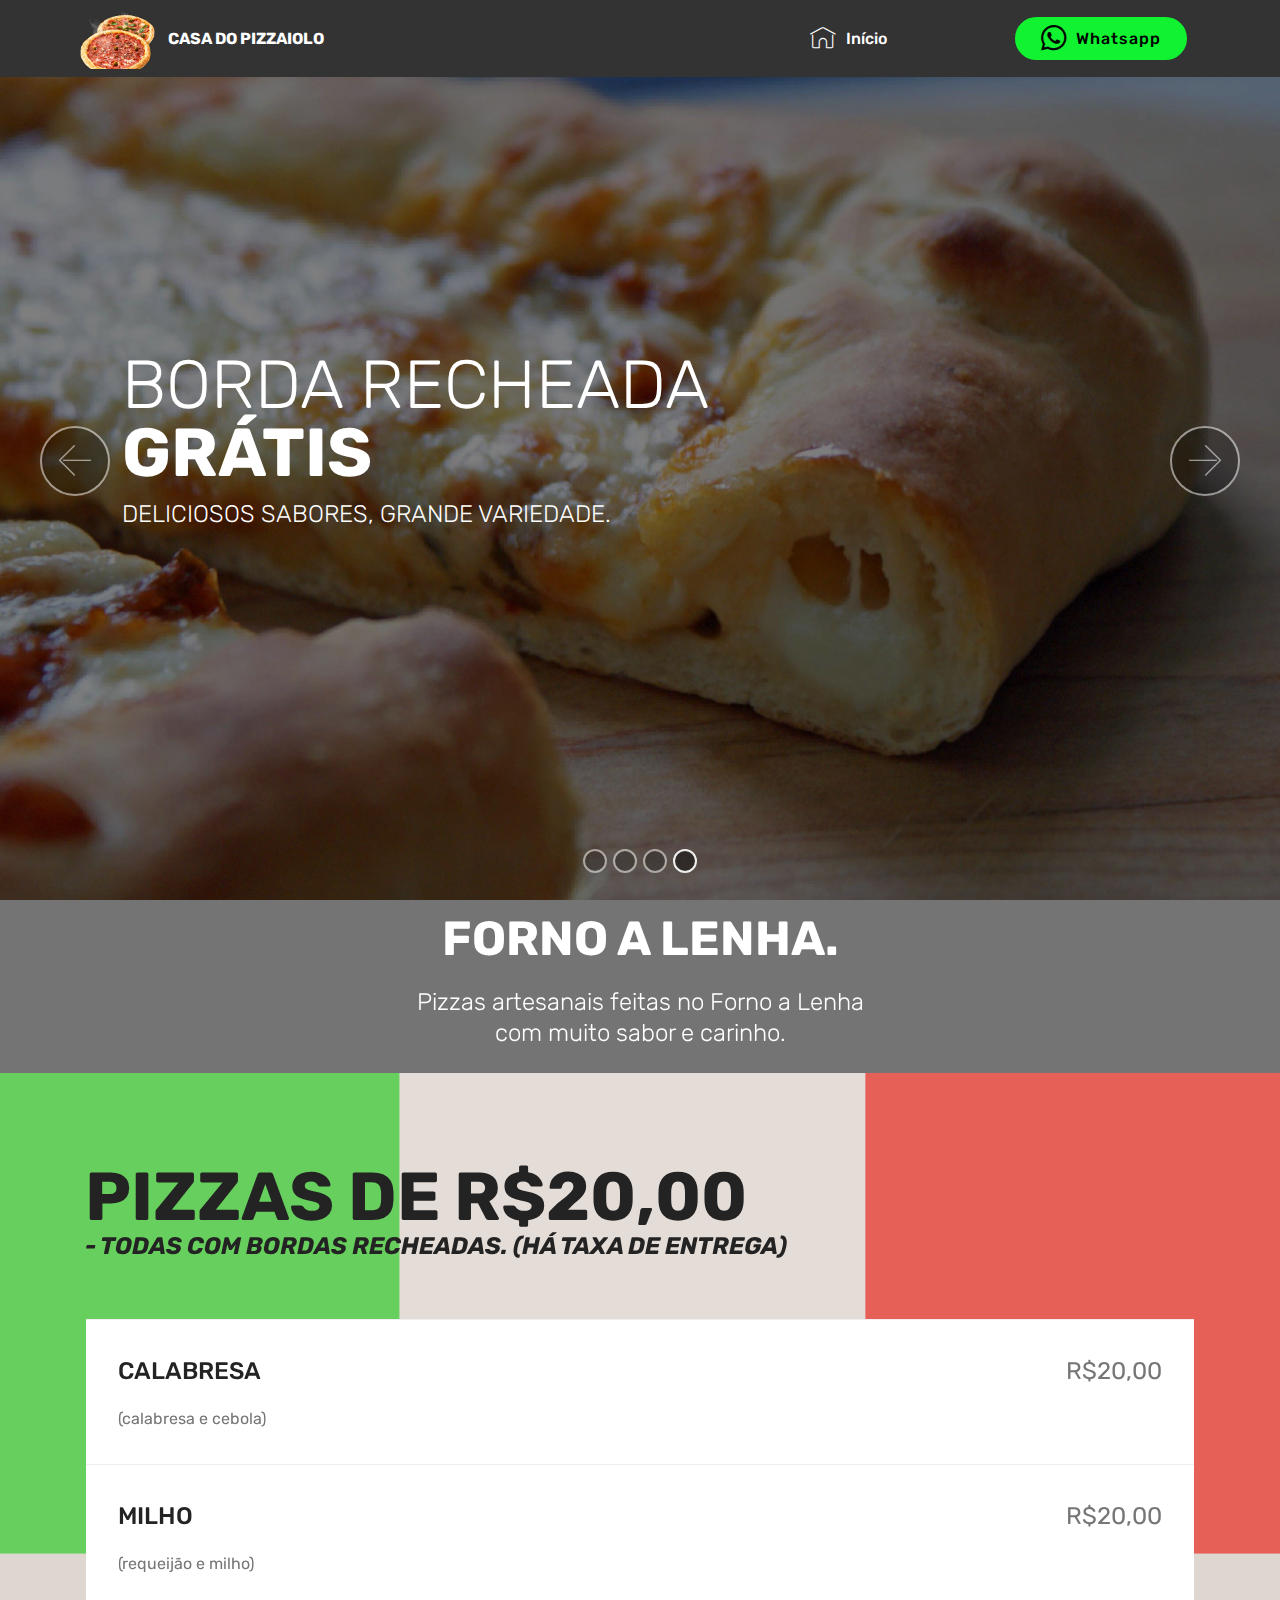
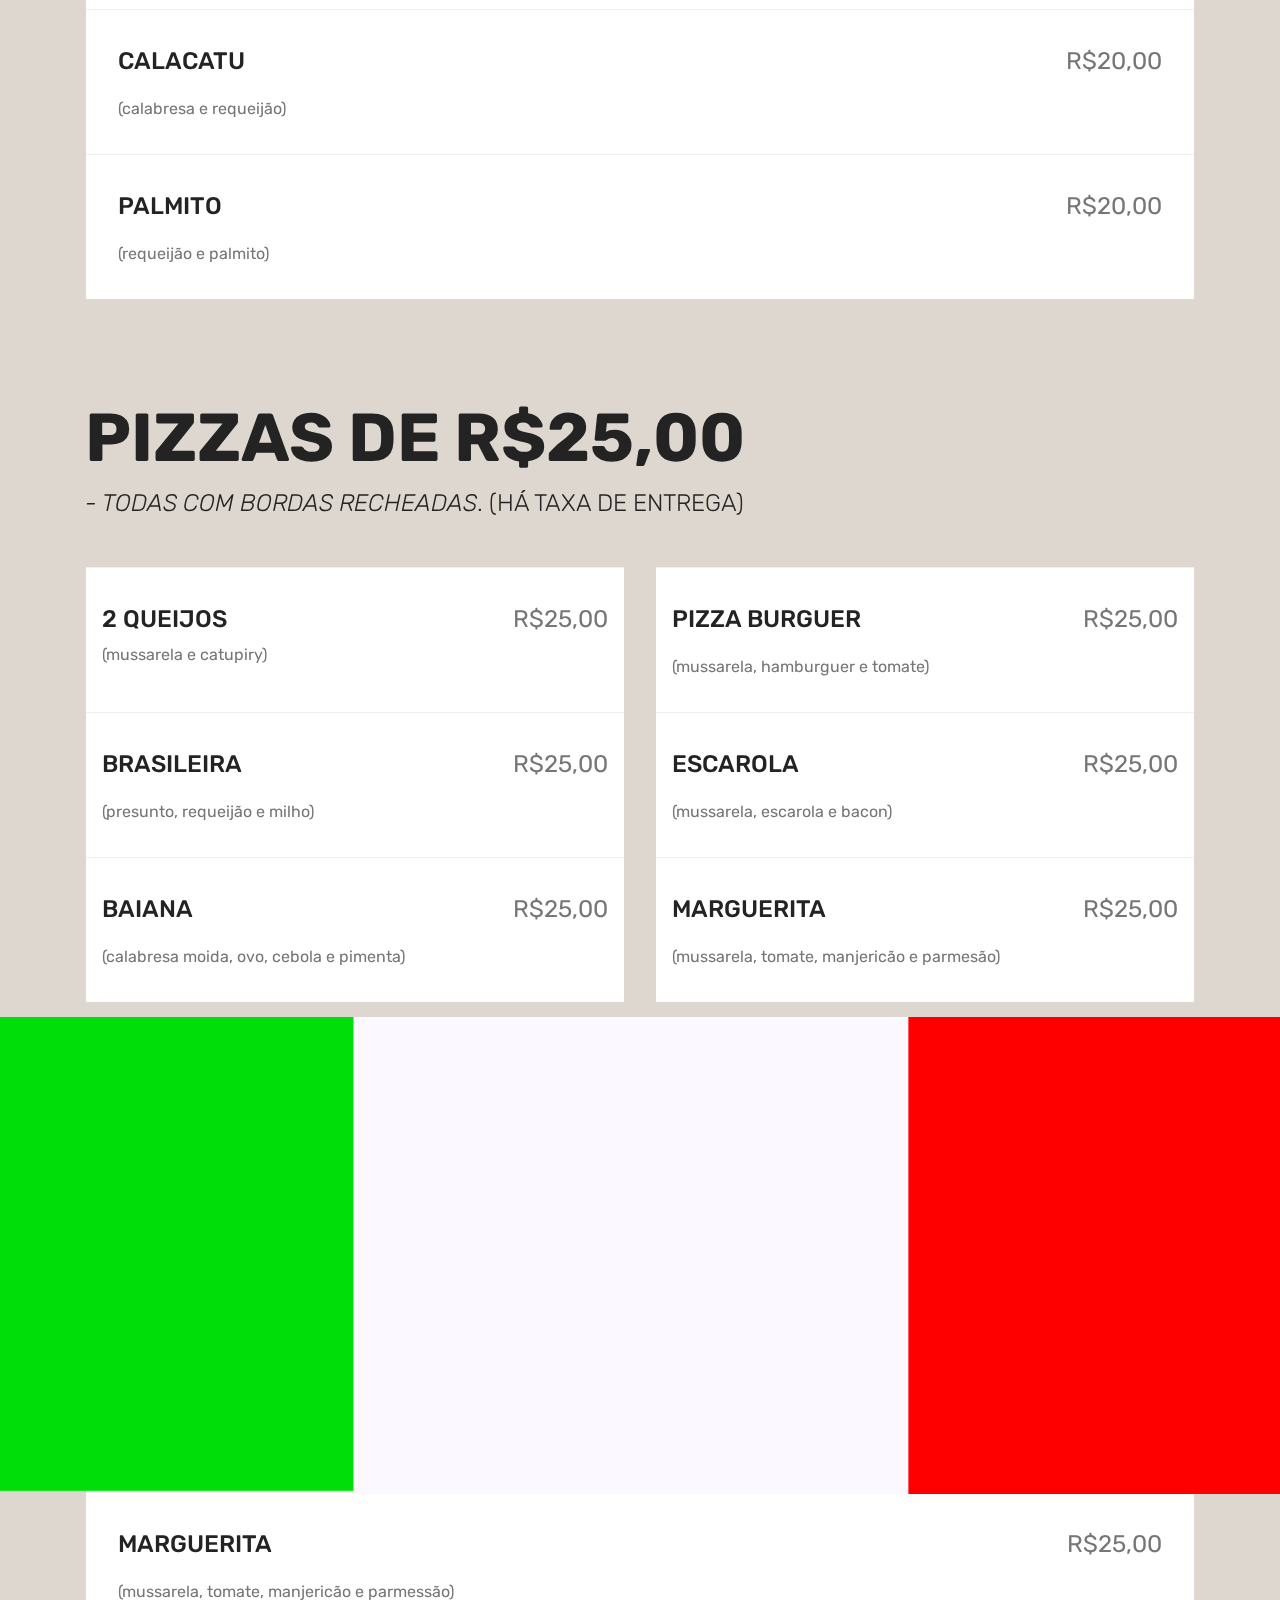
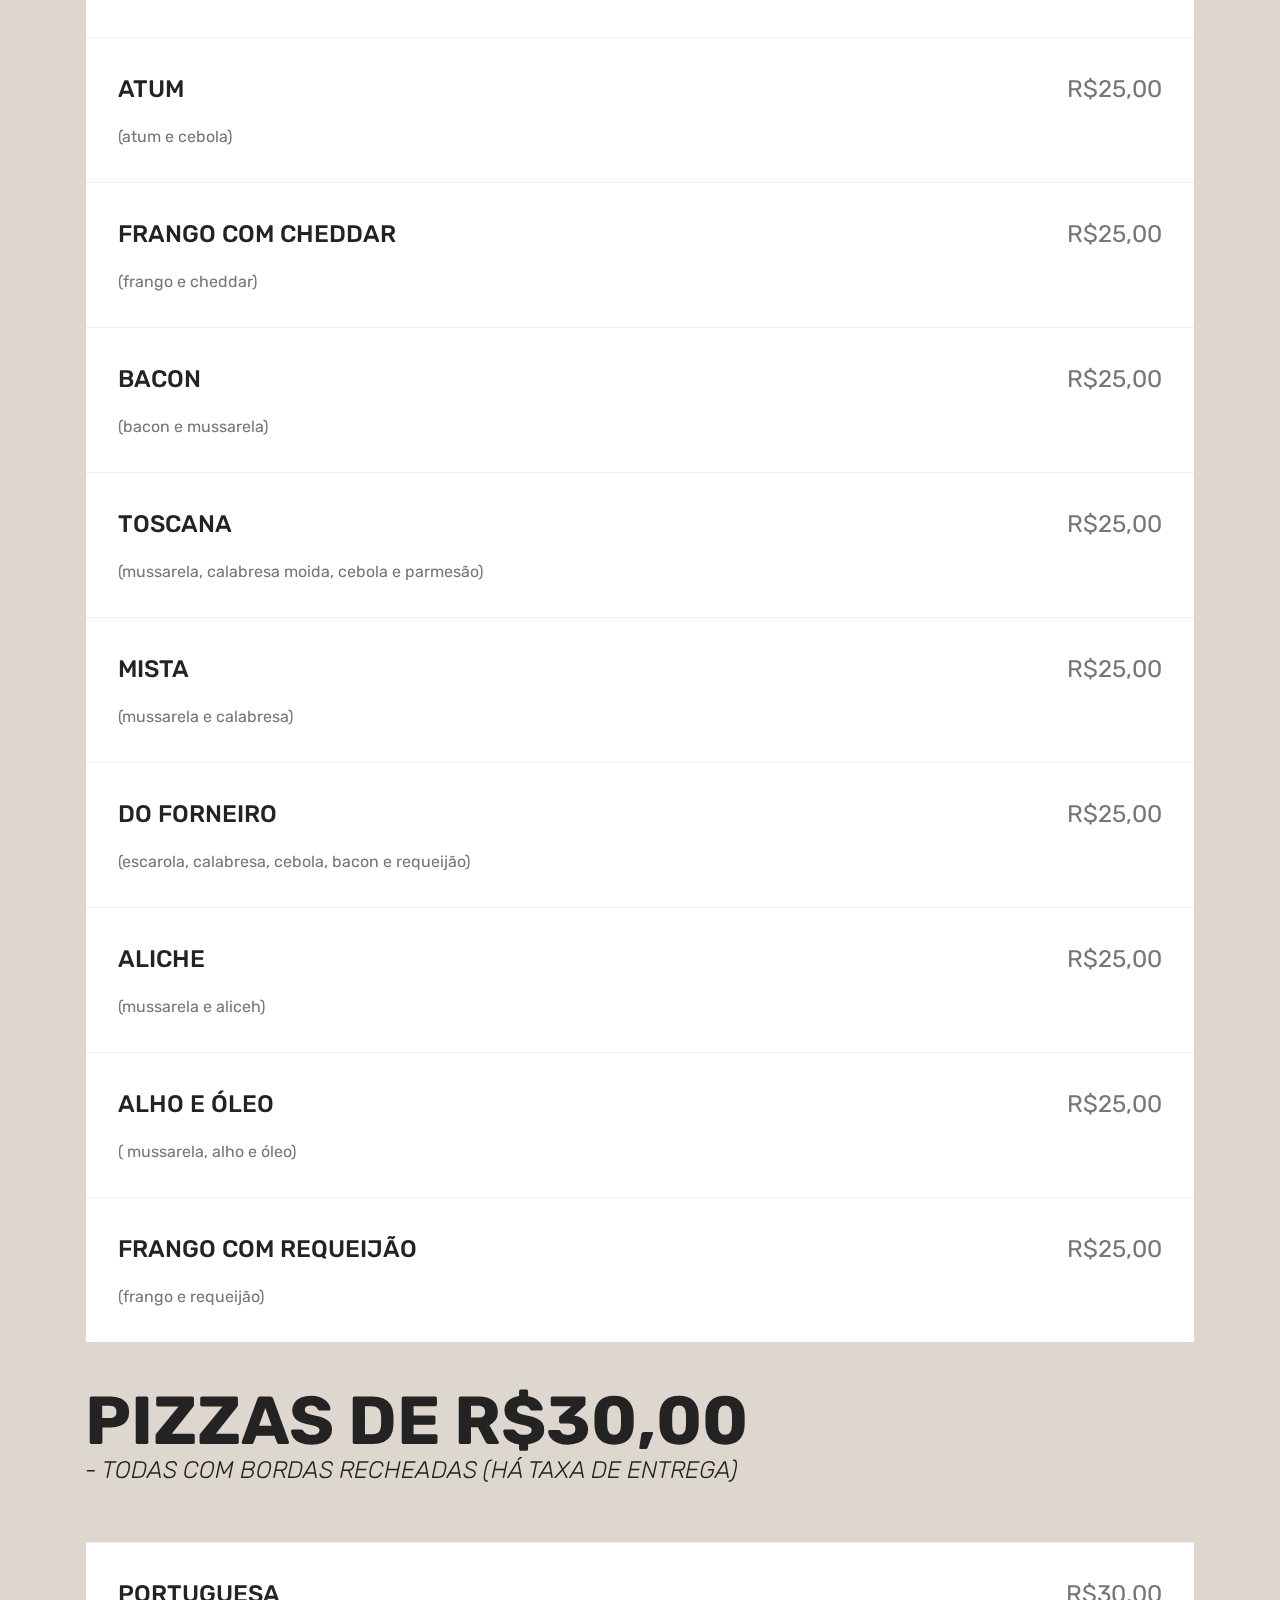
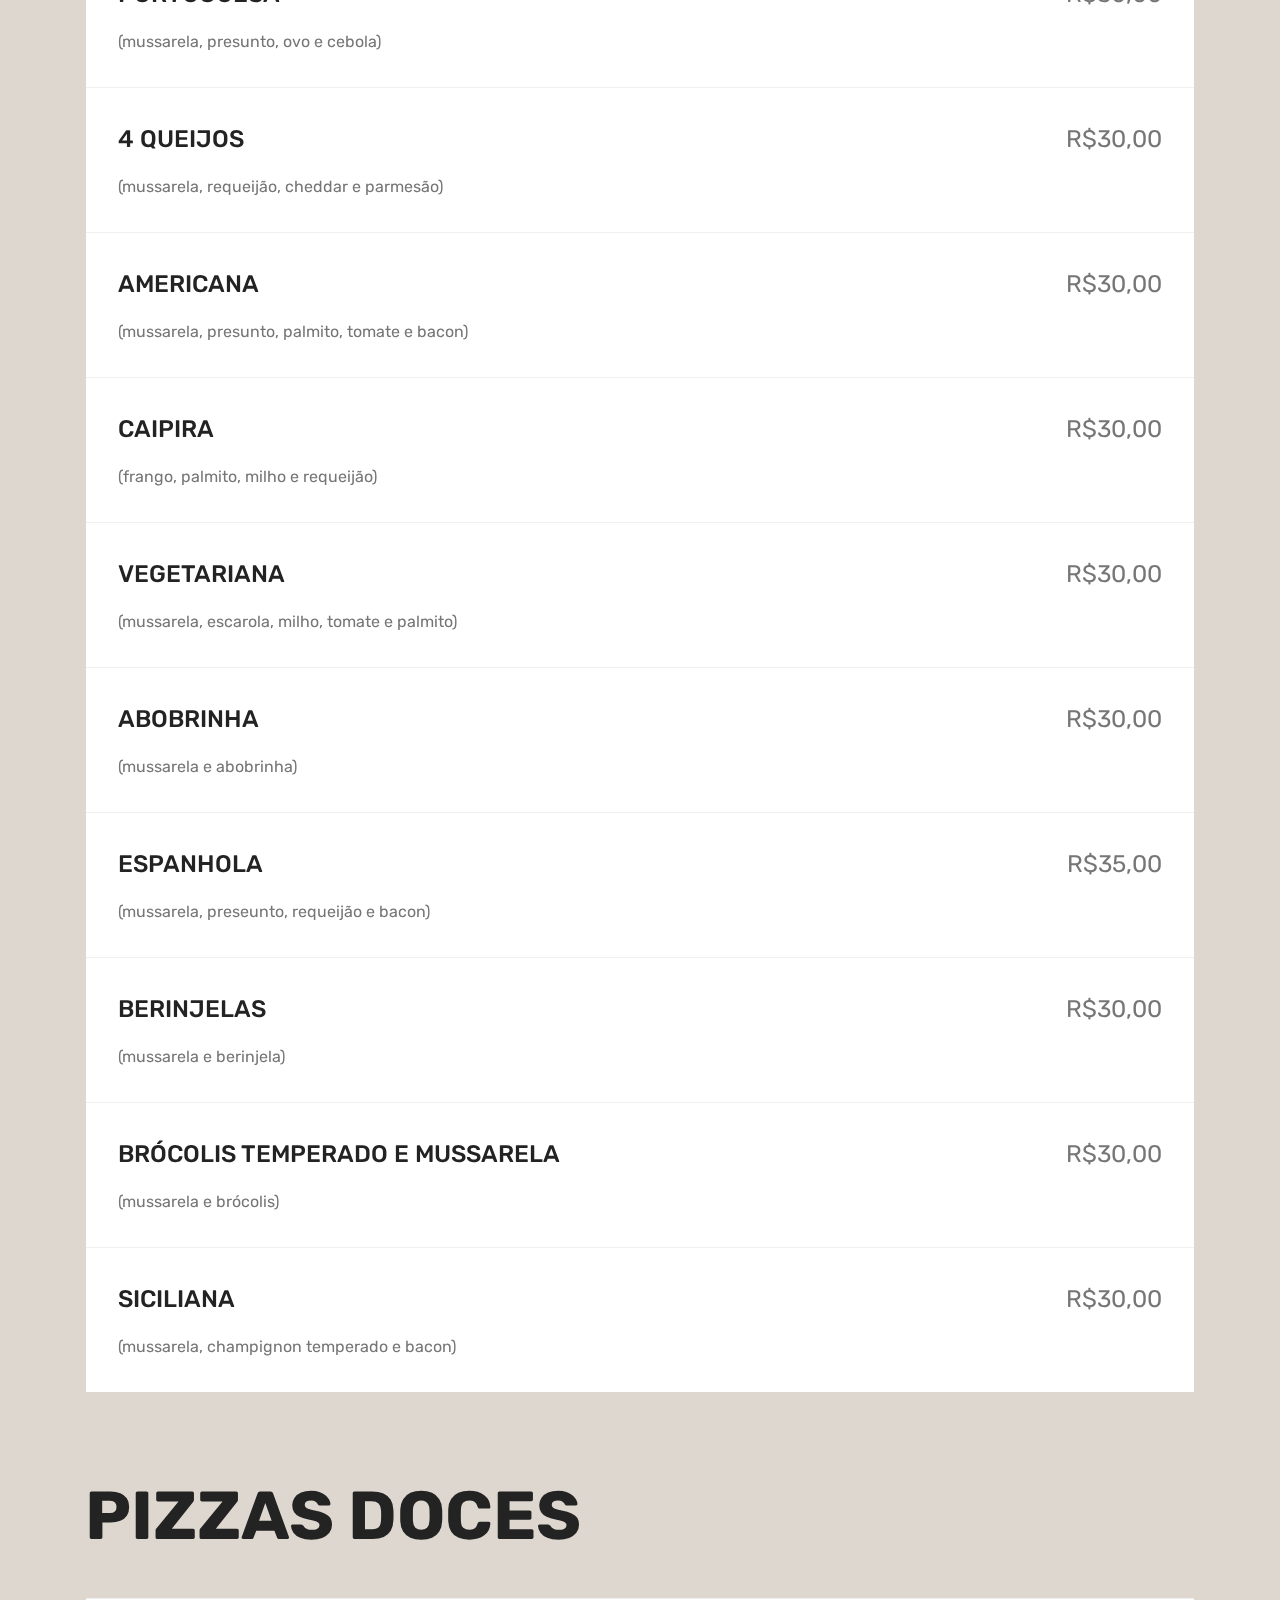
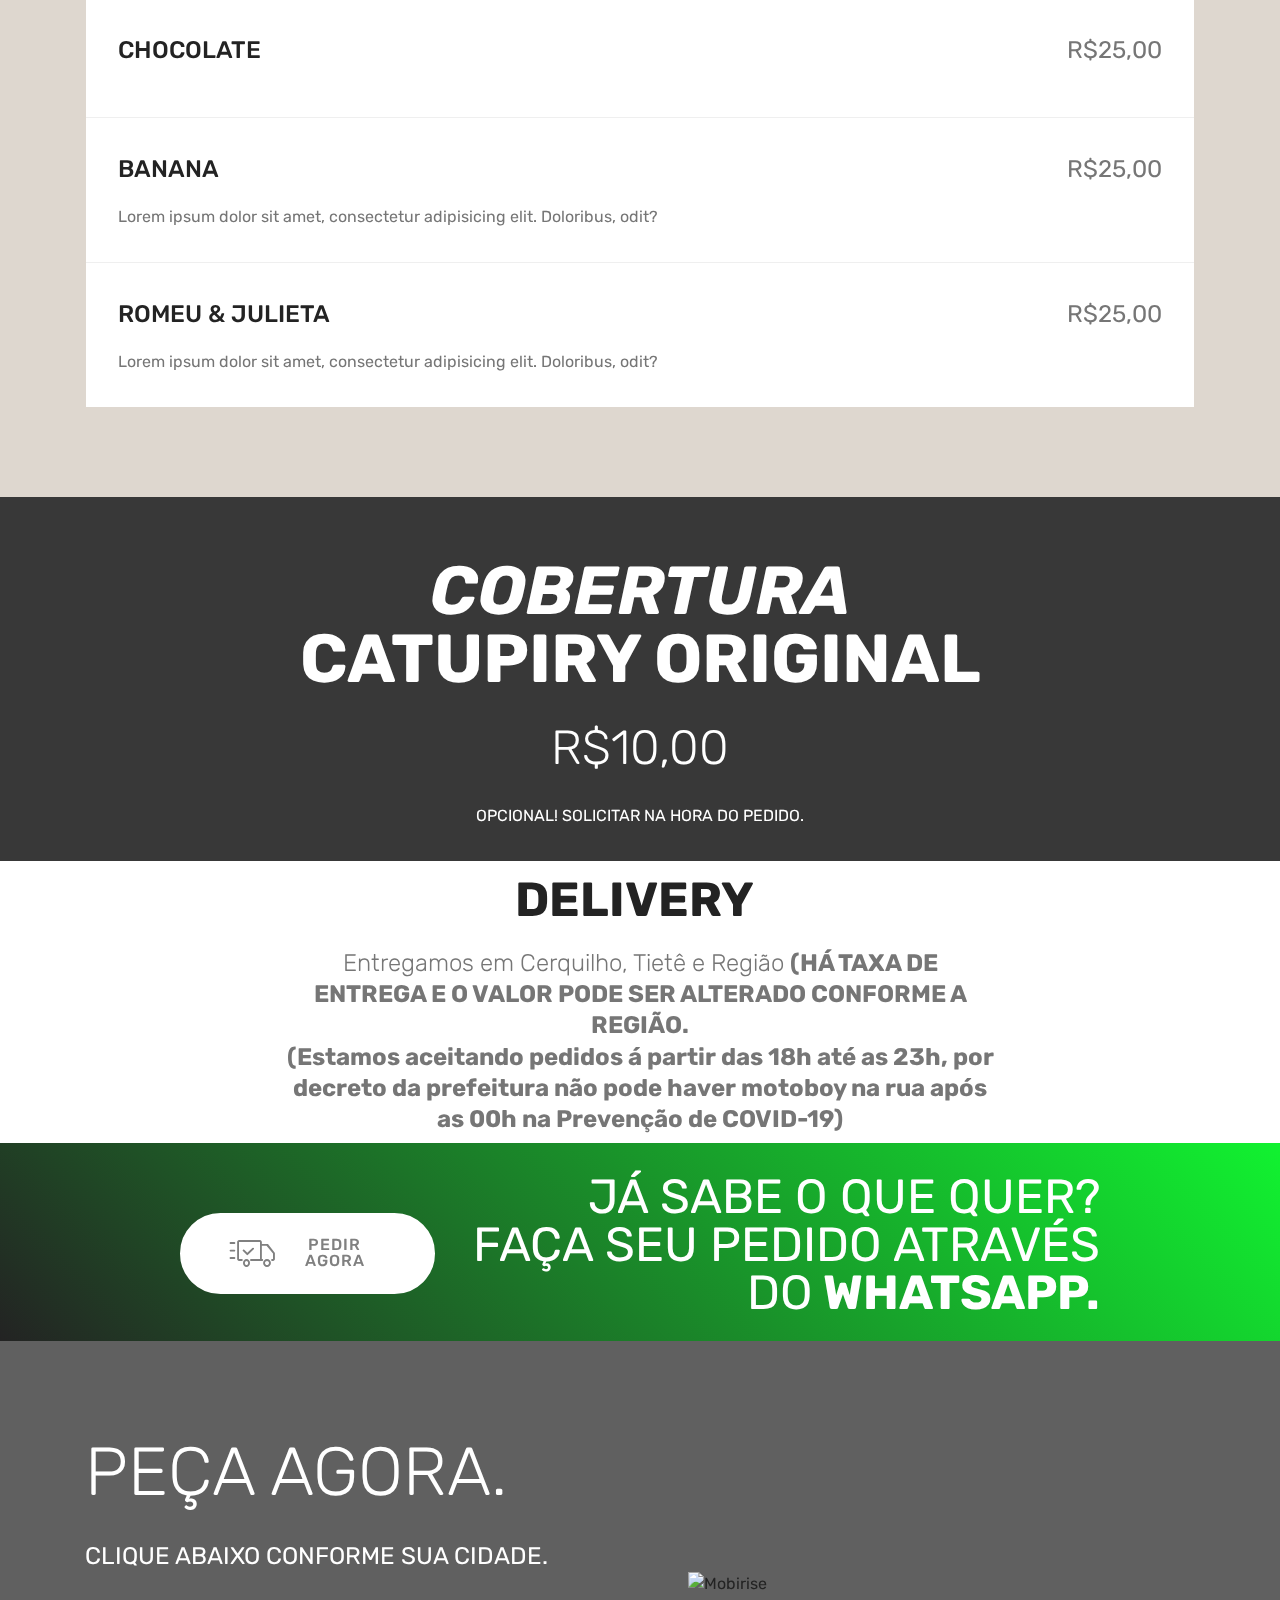
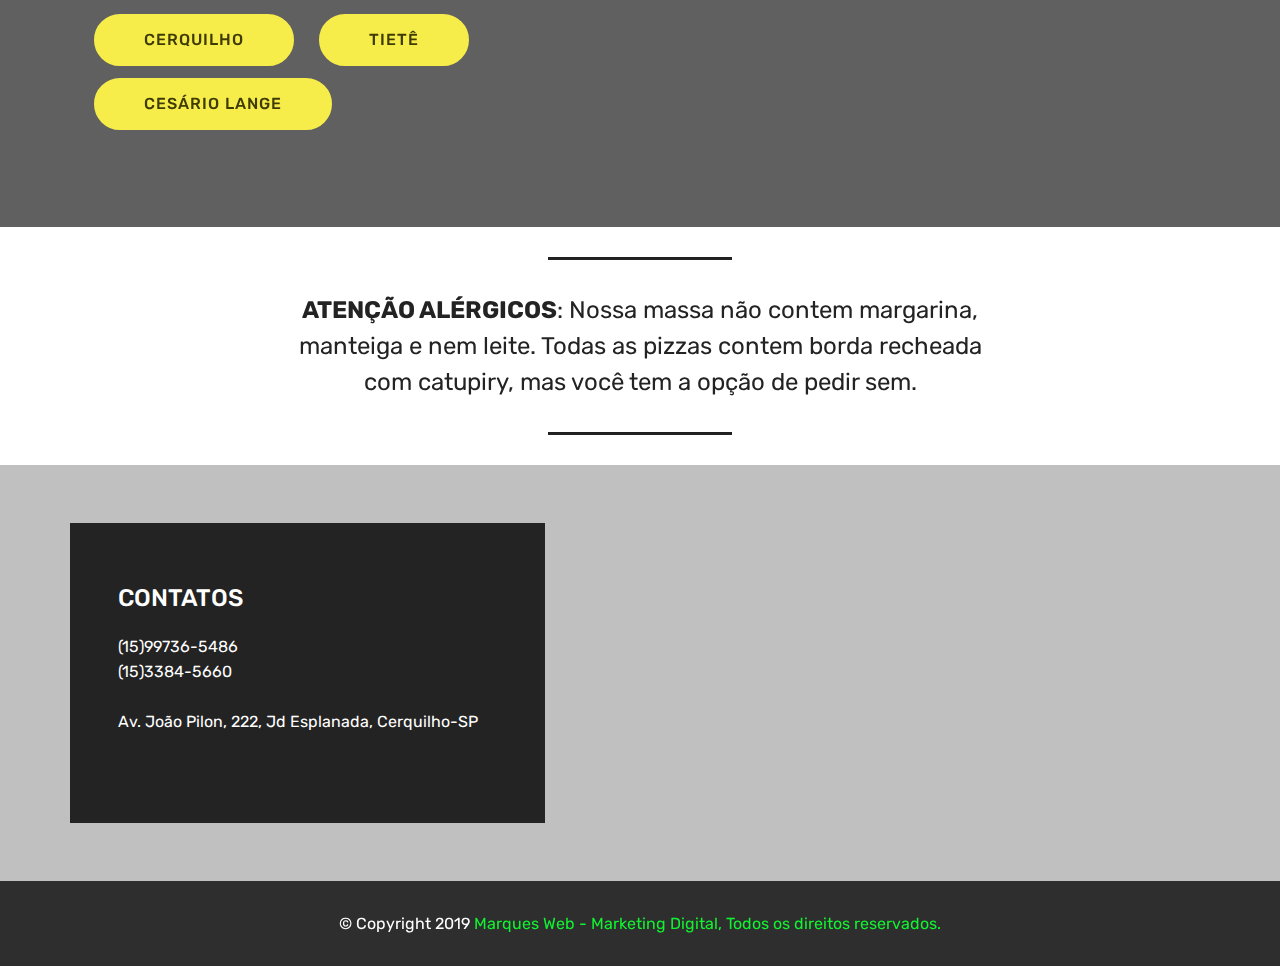
==== index.html @ b1512055 "create github pages" ====
<!DOCTYPE html>
<html  >
<head>
  <!-- Site made with Mobirise Website Builder v4.12.3, https://mobirise.com -->
  <meta charset="UTF-8">
  <meta http-equiv="X-UA-Compatible" content="IE=edge">
  <meta name="generator" content="Mobirise v4.12.3, mobirise.com">
  <meta name="twitter:card" content="summary_large_image"/>
  <meta name="twitter:image:src" content="assets/images/index-meta.png">
  <meta property="og:image" content="assets/images/index-meta.png">
  <meta name="twitter:title" content="Casa do Pizzaiolo Cerquilho">
  <meta name="viewport" content="width=device-width, initial-scale=1, minimum-scale=1">
  <link rel="shortcut icon" href="assets/images/pizzas-png-transparente-122x99.png" type="image/x-icon">
  <meta name="description" content="Pizzaria com valores acessiveis na cidade de Cerquilho">
  
  
  <title>Casa do Pizzaiolo Cerquilho</title>
  <link rel="stylesheet" href="assets/web/assets/mobirise-icons/mobirise-icons.css">
  <link rel="stylesheet" href="assets/facebook-plugin/style.css">
  <link rel="stylesheet" href="assets/bootstrap/css/bootstrap.min.css">
  <link rel="stylesheet" href="assets/bootstrap/css/bootstrap-grid.min.css">
  <link rel="stylesheet" href="assets/bootstrap/css/bootstrap-reboot.min.css">
  <link rel="stylesheet" href="assets/tether/tether.min.css">
  <link rel="stylesheet" href="assets/dropdown/css/style.css">
  <link rel="stylesheet" href="assets/socicon/css/styles.css">
  <link rel="stylesheet" href="assets/theme/css/style.css">
  <link rel="preload" as="style" href="assets/mobirise/css/mbr-additional.css"><link rel="stylesheet" href="assets/mobirise/css/mbr-additional.css" type="text/css">
  
  
  
</head>
<body>
  <section class="menu cid-rUfOGks4Cl" once="menu" id="menu1-7">

    

    <nav class="navbar navbar-expand beta-menu navbar-dropdown align-items-center navbar-fixed-top navbar-toggleable-sm">
        <button class="navbar-toggler navbar-toggler-right" type="button" data-toggle="collapse" data-target="#navbarSupportedContent" aria-controls="navbarSupportedContent" aria-expanded="false" aria-label="Toggle navigation">
            <div class="hamburger">
                <span></span>
                <span></span>
                <span></span>
                <span></span>
            </div>
        </button>
        <div class="menu-logo">
            <div class="navbar-brand">
                <span class="navbar-logo">
                    <a href="https://mobirise.co">
                         <img src="assets/images/pizzas-png-transparente-122x99.png" alt="Mobirise" title="" style="height: 3.8rem;">
                    </a>
                </span>
                <span class="navbar-caption-wrap"><a class="navbar-caption text-white display-4" href="https://mobirise.co">
                        CASA DO PIZZAIOLO</a></span>
            </div>
        </div>
        <div class="collapse navbar-collapse" id="navbarSupportedContent">
            <ul class="navbar-nav nav-dropdown" data-app-modern-menu="true"><li class="nav-item">
                    <a class="nav-link link text-white display-4" href="#top">
                        <span class="mbri-home mbr-iconfont mbr-iconfont-btn"></span>Início</a>
                </li>
                <li class="nav-item">
                    <a class="nav-link link text-white display-4" href="https://mobirise.co">
                        &nbsp; &nbsp; &nbsp; &nbsp; &nbsp; &nbsp; &nbsp; &nbsp; &nbsp; &nbsp; &nbsp;</a>
                </li></ul>
            <div class="navbar-buttons mbr-section-btn"><a class="btn btn-sm btn-primary display-4" href="http://www.bitly.com/Quer0Pizza" target="_blank"><span class="socicon socicon-whatsapp mbr-iconfont mbr-iconfont-btn"></span>
                    
                    Whatsapp</a></div>
        </div>
    </nav>
</section>

<section class="engine"><a href="https://mobirise.info">Mobirise</a></section><section class="carousel slide cid-rUcZiA3sAM" data-interval="false" id="slider1-5">

    

    <div class="full-screen"><div class="mbr-slider slide carousel" data-keyboard="false" data-ride="carousel" data-interval="4000" data-pause="hover"><ol class="carousel-indicators"><li data-app-prevent-settings="" data-target="#slider1-5" data-slide-to="0"></li><li data-app-prevent-settings="" data-target="#slider1-5" data-slide-to="1"></li><li data-app-prevent-settings="" data-target="#slider1-5" data-slide-to="2"></li><li data-app-prevent-settings="" data-target="#slider1-5" class=" active" data-slide-to="3"></li></ol><div class="carousel-inner" role="listbox"><div class="carousel-item slider-fullscreen-image" data-bg-video-slide="false" style="background-image: url(assets/images/csm-shutterstock-1060535249-90d28bb12d.jpg);"><div class="container container-slide"><div class="image_wrapper"><div class="mbr-overlay"></div><img src="assets/images/csm-shutterstock-1060535249-90d28bb12d.jpg" alt="" title=""><div class="carousel-caption justify-content-center"><div class="col-10 align-left"><h2 class="mbr-fonts-style display-1"><strong>PIZZA COM MUITO</strong><br><strong>RECHEIO </strong>E O VALOR<br>QUE CABE NO SEU&nbsp;<br>BOLSO.</h2><p class="lead mbr-text mbr-fonts-style display-5">TODAS &nbsp;8 PEDAÇOS.<br></p><div class="mbr-section-btn" buttons="0"><a class="btn display-4 btn-white" href="https://www.bitly.com/Quer0Pizza" target="_blank">FAZER PEDIDO</a> <a class="btn  btn-white-outline display-4" href="index.html#services5-c">VER SABORES</a></div></div></div></div></div></div><div class="carousel-item slider-fullscreen-image" data-bg-video-slide="false" style="background-image: url(assets/images/3277899-2000x1125.jpg);"><div class="container container-slide"><div class="image_wrapper"><div class="mbr-overlay"></div><img src="assets/images/3277899-2000x1125.jpg" alt="" title=""><div class="carousel-caption justify-content-center"><div class="col-10 align-left"><h2 class="mbr-fonts-style display-1">PIZZAS Á PARTIR <br>DE <strong>R$20,00</strong></h2><p class="lead mbr-text mbr-fonts-style display-5">DELICIOSOS SABORES, GRANDE VARIEDADE.</p></div></div></div></div></div><div class="carousel-item slider-fullscreen-image" data-bg-video-slide="false" style="background-image: url(assets/images/17795-2000x1333.jpg);"><div class="container container-slide"><div class="image_wrapper"><div class="mbr-overlay" style="opacity: 0.6;"></div><img src="assets/images/17795-2000x1333.jpg" alt="" title=""><div class="carousel-caption justify-content-center"><div class="col-10 align-right"><h2 class="mbr-fonts-style display-1">DELIVERY EM<br><strong> CERQUILHO, TIETÊ E CESÁRIO LANGE.</strong><br></h2><p class="lead mbr-text mbr-fonts-style display-5">DISPONIVEL DAS 18H ÁS 23H30.</p><div class="mbr-section-btn" buttons="0"><a class="btn display-4 btn-white" href="https://www.bitly.com/Quer0Pizza" target="_blank">CERQUILHO, TIETÊ</a> <a class="btn display-4 btn-white" href="https://bit.ly/Quer0Pizzacesario" target="_blank">CESÁRIO LANGE</a> </div></div></div></div></div></div><div class="carousel-item slider-fullscreen-image active" data-bg-video-slide="false" style="background-image: url(assets/images/img-pizza-com-borda-recheada-4241-orig-2000x1357.jpg);"><div class="container container-slide"><div class="image_wrapper"><div class="mbr-overlay"></div><img src="assets/images/img-pizza-com-borda-recheada-4241-orig-2000x1357.jpg" alt="" title=""><div class="carousel-caption justify-content-center"><div class="col-10 align-left"><h2 class="mbr-fonts-style display-1">BORDA RECHEADA&nbsp;<br><strong>GRÁTIS</strong></h2><p class="lead mbr-text mbr-fonts-style display-5">DELICIOSOS SABORES, GRANDE VARIEDADE.</p></div></div></div></div></div></div><a data-app-prevent-settings="" class="carousel-control carousel-control-prev" role="button" data-slide="prev" href="#slider1-5"><span aria-hidden="true" class="mbri-left mbr-iconfont"></span><span class="sr-only">Previous</span></a><a data-app-prevent-settings="" class="carousel-control carousel-control-next" role="button" data-slide="next" href="#slider1-5"><span aria-hidden="true" class="mbri-right mbr-iconfont"></span><span class="sr-only">Next</span></a></div></div>

</section>

<section class="mbr-section info3 cid-rUg8nnMfqS mbr-parallax-background" id="info3-j">

    

    <div class="mbr-overlay" style="opacity: 0.6; background-color: rgb(35, 35, 35);">
    </div>

    <div class="container">
        <div class="row justify-content-center">
            <div class="media-container-column title col-12 col-md-10">
                <h2 class="align-left mbr-bold mbr-white pb-3 mbr-fonts-style display-2">FORNO A LENHA.</h2>
                <h3 class="mbr-section-subtitle align-left mbr-light mbr-white pb-3 mbr-fonts-style display-5">Pizzas artesanais feitas no Forno a Lenha<br> com muito sabor e carinho.</h3>
                
                
            </div>
        </div>
    </div>
</section>

<section class="services5 cid-rUfT8cRtk5 mbr-parallax-background" id="services5-c">
    <!---->
    
    <!---->
    <!--Overlay-->
    <div class="mbr-overlay" style="opacity: 0.5; background-color: rgb(206, 191, 175);">
    </div>
    <!--Container-->
    <div class="container">
        <div class="row">
            <!--Titles-->
            <div class="title pb-5 col-12">
                <h2 class="align-left mbr-fonts-style m-0 display-1"><strong>
                    PIZZAS DE R$20,00</strong></h2>
                <h3 class="mbr-section-subtitle mbr-light mbr-fonts-style display-5"><em><strong>- TODAS COM BORDAS RECHEADAS. (HÁ TAXA DE ENTREGA)</strong></em></h3>
            </div>
            <!--Card-1-->
            <div class="card px-3 col-12">
                <div class="card-wrapper media-container-row media-container-row">
                    <div class="card-box">
                        <div class="top-line pb-3">
                            <h4 class="card-title mbr-fonts-style display-5">
                                CALABRESA&nbsp;</h4>
                            <p class="mbr-text cost mbr-fonts-style m-0 display-5">R$20,00</p>
                        </div>
                        <div class="bottom-line">
                            <p class="mbr-text mbr-fonts-style m-0 b-descr display-7">(calabresa e cebola)</p>
                        </div>
                    </div>
                </div>
            </div>
            <!--Card-2-->
            <div class="card px-3 col-12">
                <div class="card-wrapper media-container-row media-container-row">
                    <div class="card-box">
                        <div class="top-line pb-3">
                            <h4 class="card-title mbr-fonts-style display-5">
                                MILHO</h4>
                            <p class="mbr-text cost mbr-fonts-style m-0 display-5">
                                R$20,00
                            </p>
                        </div>
                        <div class="bottom-line">
                            <p class="mbr-text mbr-fonts-style m-0 b-descr display-7">(requeijão e milho)</p>
                        </div>
                    </div>
                </div>
            </div>
            <!--Card-3-->
            <div class="card px-3 col-12">
                <div class="card-wrapper media-container-row media-container-row">
                    <div class="card-box">
                        <div class="top-line pb-3">
                            <h4 class="card-title mbr-fonts-style display-5">CALACATU</h4>
                            <p class="mbr-text cost mbr-fonts-style m-0 display-5">
                                R$20,00
                            </p>
                        </div>
                        <div class="bottom-line">
                            <p class="mbr-text mbr-fonts-style m-0 b-descr display-7">(calabresa e requeijão)</p>
                        </div>
                    </div>
                </div>
            </div>
            <!--Card-4-->
            <div class="card px-3 col-12">
                <div class="card-wrapper media-container-row media-container-row">
                    <div class="card-box">
                        <div class="top-line pb-3">
                            <h4 class="card-title mbr-fonts-style display-5">
                                PALMITO</h4>
                            <p class="mbr-text cost mbr-fonts-style m-0 display-5">
                                R$20,00
                            </p>
                        </div>
                        <div class="bottom-line">
                            <p class="mbr-text mbr-fonts-style m-0 b-descr display-7">(requeijão e palmito)</p>
                        </div>
                    </div>
                </div>
            </div>
            <!--Card-5-->
            
            <!--Card-6-->
            
            <!--Card-7-->
            
            <!--Card-8-->
            
            <!--Card-9-->
            
            <!--Card-10-->
            
            <!--Card-11-->
            
            <!--Card-12-->
            
        </div>
    </div>
</section>

<section class="services3 cid-rUfVYzcpiJ mbr-parallax-background" id="services3-e">
    <!---->
    
    <!---->
    <!--Overlay-->
    <div class="mbr-overlay" style="opacity: 0.5; background-color: rgb(206, 191, 175);">
    </div>
    <!--Container-->
    <div class="container">
        <div class="row">
            <!--Titles-->
            <div class="title pb-5 col-12">
                <h2 class="align-left mbr-fonts-style display-1"><strong>
                    PIZZAS DE R$25,00</strong></h2>
                <h3 class="mbr-section-subtitle mbr-light mbr-fonts-style pt-3 m-0 display-5"><em>
                    - TODAS COM BORDAS RECHEADAS</em>. (HÁ TAXA DE ENTREGA)</h3>
            </div>
            <!--Card-1-->
            <div class="card px-3 col-12 col-md-6">
                <div class="card-wrapper media-container-row media-container-row">
                    <div class="card-box">
                        <div class="top-line pb-1">
                            <h4 class="card-title mbr-fonts-style display-5">
                                2 QUEIJOS</h4>
                            <p class="mbr-text card-title cost mbr-fonts-style m-0 display-5">R$25,00</p>
                        </div>
                        <div class="bottom-line">
                            <p class="mbr-text mbr-fonts-style display-7">
                                (mussarela e catupiry)</p>
                        </div>
                    </div>
                </div>
            </div>
            <!--Card-2-->
            <div class="card px-3 col-12 col-md-6">
                <div class="card-wrapper media-container-row media-container-row">
                    <div class="card-box">
                        <div class="top-line pb-3">
                            <h4 class="card-title mbr-fonts-style display-5">
                                PIZZA BURGUER</h4>
                            <p class="mbr-text card-title cost mbr-fonts-style m-0 display-5">
                                R$25,00
                            </p>
                        </div>
                        <div class="bottom-line">
                            <p class="mbr-text mbr-fonts-style display-7">(mussarela, hamburguer e tomate)</p>
                        </div>
                    </div>
                </div>
            </div>
            <!--Card-3-->
            <div class="card px-3 col-12 col-md-6">
                <div class="card-wrapper media-container-row media-container-row">
                    <div class="card-box">
                        <div class="top-line pb-3">
                            <h4 class="card-title mbr-fonts-style display-5">BRASILEIRA</h4>
                            <p class="mbr-text card-title cost mbr-fonts-style m-0 display-5">
                                R$25,00
                            </p>
                        </div>
                        <div class="bottom-line">
                            <p class="mbr-text mbr-fonts-style display-7">
                                (presunto, requeijão e milho)</p>
                        </div>
                    </div>
                </div>
            </div>
            <!--Card-4-->
            <div class="card px-3 col-12 col-md-6">
                <div class="card-wrapper media-container-row media-container-row">
                    <div class="card-box">
                        <div class="top-line pb-3">
                            <h4 class="card-title mbr-fonts-style display-5">ESCAROLA</h4>
                            <p class="mbr-text card-title cost mbr-fonts-style m-0 display-5">
                                R$25,00
                            </p>
                        </div>
                        <div class="bottom-line">
                            <p class="mbr-text mbr-fonts-style display-7">
                                (mussarela, escarola e bacon)&nbsp;</p>
                        </div>
                    </div>
                </div>
            </div>
            <!--Card-5-->
            <div class="card px-3 col-12 col-md-6">
                <div class="card-wrapper media-container-row media-container-row">
                    <div class="card-box">
                        <div class="top-line pb-3">
                            <h4 class="card-title mbr-fonts-style display-5">
                                BAIANA</h4>
                            <p class="mbr-text card-title cost mbr-fonts-style m-0 display-5">
                                R$25,00
                            </p>
                        </div>
                        <div class="bottom-line">
                            <p class="mbr-text mbr-fonts-style display-7">
                                (calabresa moida, ovo, cebola e pimenta)</p>
                        </div>
                    </div>
                </div>
            </div>
            <!--Card-6-->
            <div class="card px-3 col-12 col-md-6">
                <div class="card-wrapper media-container-row media-container-row">
                    <div class="card-box">
                        <div class="top-line pb-3">
                            <h4 class="card-title mbr-fonts-style display-5">MARGUERITA</h4>
                            <p class="mbr-text card-title cost mbr-fonts-style m-0 display-5">
                                R$25,00
                            </p>
                        </div>
                        <div class="bottom-line">
                            <p class="mbr-text mbr-fonts-style display-7">(mussarela, tomate, manjericão e parmesão)</p>
                        </div>
                    </div>
                </div>
            </div>
            <!--Card-7-->
            
            <!--Card-8-->
            
            <!--Card-9-->
            
            <!--Card-10-->
            
            <!--Card-11-->
            
            <!--Card-12-->
            
        </div>
    </div>
</section>

<section class="services5 cid-rVvxuMZWgr mbr-parallax-background" id="services5-t">
    <!---->
    
    <!---->
    <!--Overlay-->
    <div class="mbr-overlay" style="opacity: 0.5; background-color: rgb(206, 191, 175);">
    </div>
    <!--Container-->
    <div class="container">
        <div class="row">
            <!--Titles-->
            <div class="title pb-5 col-12">
                <h2 class="align-left mbr-fonts-style m-0 display-1"><strong>
                    +OPÇÕES</strong></h2>
                <h3 class="mbr-section-subtitle mbr-light mbr-fonts-style display-5"><em>
                    - TODAS COM BORDAS RECHEADAS (HÁ TAXA DE ENTREGA)</em></h3>
            </div>
            <!--Card-1-->
            <div class="card px-3 col-12">
                <div class="card-wrapper media-container-row media-container-row">
                    <div class="card-box">
                        <div class="top-line pb-3">
                            <h4 class="card-title mbr-fonts-style display-5">
                                MUSSARELA</h4>
                            <p class="mbr-text cost mbr-fonts-style m-0 display-5">R$25,00</p>
                        </div>
                        <div class="bottom-line">
                            <p class="mbr-text mbr-fonts-style m-0 b-descr display-7">
                                (mussarela)</p>
                        </div>
                    </div>
                </div>
            </div>
            <!--Card-2-->
            <div class="card px-3 col-12">
                <div class="card-wrapper media-container-row media-container-row">
                    <div class="card-box">
                        <div class="top-line pb-3">
                            <h4 class="card-title mbr-fonts-style display-5">
                                BAURU</h4>
                            <p class="mbr-text cost mbr-fonts-style m-0 display-5">
                                R$25,00
                            </p>
                        </div>
                        <div class="bottom-line">
                            <p class="mbr-text mbr-fonts-style m-0 b-descr display-7">
                                (mussarela, presunto e tomate)</p>
                        </div>
                    </div>
                </div>
            </div>
            <!--Card-3-->
            <div class="card px-3 col-12">
                <div class="card-wrapper media-container-row media-container-row">
                    <div class="card-box">
                        <div class="top-line pb-3">
                            <h4 class="card-title mbr-fonts-style display-5">MARGUERITA</h4>
                            <p class="mbr-text cost mbr-fonts-style m-0 display-5">
                                R$25,00
                            </p>
                        </div>
                        <div class="bottom-line">
                            <p class="mbr-text mbr-fonts-style m-0 b-descr display-7">
                                (mussarela, tomate, manjericão e parmessão)</p>
                        </div>
                    </div>
                </div>
            </div>
            <!--Card-4-->
            <div class="card px-3 col-12">
                <div class="card-wrapper media-container-row media-container-row">
                    <div class="card-box">
                        <div class="top-line pb-3">
                            <h4 class="card-title mbr-fonts-style display-5">ATUM</h4>
                            <p class="mbr-text cost mbr-fonts-style m-0 display-5">
                                R$25,00
                            </p>
                        </div>
                        <div class="bottom-line">
                            <p class="mbr-text mbr-fonts-style m-0 b-descr display-7">
                                (atum e cebola)</p>
                        </div>
                    </div>
                </div>
            </div>
            <!--Card-5-->
            <div class="card px-3 col-12">
                <div class="card-wrapper media-container-row media-container-row">
                    <div class="card-box">
                        <div class="top-line pb-3">
                            <h4 class="card-title mbr-fonts-style display-5">FRANGO COM CHEDDAR</h4>
                            <p class="mbr-text cost mbr-fonts-style m-0 display-5">
                                R$25,00
                            </p>
                        </div>
                        <div class="bottom-line">
                            <p class="mbr-text mbr-fonts-style m-0 b-descr display-7">
                                (frango e cheddar)</p>
                        </div>
                    </div>
                </div>
            </div>
            <!--Card-6-->
            <div class="card px-3 col-12">
                <div class="card-wrapper media-container-row media-container-row">
                    <div class="card-box">
                        <div class="top-line pb-3">
                            <h4 class="card-title mbr-fonts-style display-5">
                                BACON</h4>
                            <p class="mbr-text cost mbr-fonts-style m-0 display-5">
                                R$25,00
                            </p>
                        </div>
                        <div class="bottom-line">
                            <p class="mbr-text mbr-fonts-style m-0 b-descr display-7">
                                (bacon e mussarela)</p>
                        </div>
                    </div>
                </div>
            </div>
            <!--Card-7-->
            <div class="card px-3 col-12">
                <div class="card-wrapper media-container-row media-container-row">
                    <div class="card-box">
                        <div class="top-line pb-3">
                            <h4 class="card-title mbr-fonts-style display-5">
                                TOSCANA</h4>
                            <p class="mbr-text cost mbr-fonts-style m-0 display-5">
                                R$25,00
                            </p>
                        </div>
                        <div class="bottom-line">
                            <p class="mbr-text mbr-fonts-style m-0 b-descr display-7">
                                (mussarela, calabresa moida, cebola e parmesão)</p>
                        </div>
                    </div>
                </div>
            </div>
            <!--Card-8-->
            <div class="card px-3 col-12">
                <div class="card-wrapper media-container-row media-container-row">
                    <div class="card-box">
                        <div class="top-line pb-3">
                            <h4 class="card-title mbr-fonts-style display-5">MISTA</h4>
                            <p class="mbr-text cost mbr-fonts-style m-0 display-5">
                                R$25,00
                            </p>
                        </div>
                        <div class="bottom-line">
                            <p class="mbr-text mbr-fonts-style m-0 b-descr display-7">
                                (mussarela e calabresa)&nbsp;</p>
                        </div>
                    </div>
                </div>
            </div>
            <!--Card-9-->
            <div class="card px-3 col-12">
                <div class="card-wrapper media-container-row media-container-row">
                    <div class="card-box">
                        <div class="top-line pb-3">
                            <h4 class="card-title mbr-fonts-style display-5">DO FORNEIRO</h4>
                            <p class="mbr-text cost mbr-fonts-style m-0 display-5">
                                R$25,00</p>
                        </div>
                        <div class="bottom-line">
                            <p class="mbr-text mbr-fonts-style m-0 b-descr display-7">
                                (escarola, calabresa, cebola, bacon e requeijão)</p>
                        </div>
                    </div>
                </div>
            </div>
            <!--Card-10-->
            <div class="card px-3 col-12">
                <div class="card-wrapper media-container-row media-container-row">
                    <div class="card-box">
                        <div class="top-line pb-3">
                            <h4 class="card-title mbr-fonts-style display-5">
                                ALICHE</h4>
                            <p class="mbr-text cost mbr-fonts-style m-0 display-5">
                                R$25,00</p>
                        </div>
                        <div class="bottom-line">
                            <p class="mbr-text mbr-fonts-style m-0 b-descr display-7">
                                (mussarela e aliceh)</p>
                        </div>
                    </div>
                </div>
            </div>
            <!--Card-11-->
            <div class="card px-3 col-12">
                <div class="card-wrapper media-container-row media-container-row">
                    <div class="card-box">
                        <div class="top-line pb-3">
                            <h4 class="card-title mbr-fonts-style display-5">ALHO E ÓLEO</h4>
                            <p class="mbr-text cost mbr-fonts-style m-0 display-5">
                                R$25,00</p>
                        </div>
                        <div class="bottom-line">
                            <p class="mbr-text mbr-fonts-style m-0 b-descr display-7">
                                ( mussarela, alho e óleo)</p>
                        </div>
                    </div>
                </div>
            </div>
            <!--Card-12-->
            <div class="card px-3 col-12">
                <div class="card-wrapper media-container-row media-container-row">
                    <div class="card-box">
                        <div class="top-line pb-3">
                            <h4 class="card-title mbr-fonts-style display-5">
                                FRANGO COM REQUEIJÃO</h4>
                            <p class="mbr-text cost mbr-fonts-style m-0 display-5">
                                R$25,00</p>
                        </div>
                        <div class="bottom-line">
                            <p class="mbr-text mbr-fonts-style m-0 b-descr display-7">
                                (frango e requeijão)</p>
                        </div>
                    </div>
                </div>
            </div>
        </div>
    </div>
</section>

<section class="services5 cid-rUg1NYBh85 mbr-parallax-background" id="services5-f">
    <!---->
    
    <!---->
    <!--Overlay-->
    <div class="mbr-overlay" style="opacity: 0.5; background-color: rgb(206, 191, 175);">
    </div>
    <!--Container-->
    <div class="container">
        <div class="row">
            <!--Titles-->
            <div class="title pb-5 col-12">
                <h2 class="align-left mbr-fonts-style m-0 display-1"><strong>PIZZAS DE R$30,00</strong></h2>
                <h3 class="mbr-section-subtitle mbr-light mbr-fonts-style display-5"><em>
                    - TODAS COM BORDAS RECHEADAS (HÁ TAXA DE ENTREGA)</em></h3>
            </div>
            <!--Card-1-->
            <div class="card px-3 col-12">
                <div class="card-wrapper media-container-row media-container-row">
                    <div class="card-box">
                        <div class="top-line pb-3">
                            <h4 class="card-title mbr-fonts-style display-5">
                                PORTUGUESA</h4>
                            <p class="mbr-text cost mbr-fonts-style m-0 display-5">R$30,00</p>
                        </div>
                        <div class="bottom-line">
                            <p class="mbr-text mbr-fonts-style m-0 b-descr display-7">
                                (mussarela, presunto, ovo e cebola)</p>
                        </div>
                    </div>
                </div>
            </div>
            <!--Card-2-->
            <div class="card px-3 col-12">
                <div class="card-wrapper media-container-row media-container-row">
                    <div class="card-box">
                        <div class="top-line pb-3">
                            <h4 class="card-title mbr-fonts-style display-5">
                                4 QUEIJOS</h4>
                            <p class="mbr-text cost mbr-fonts-style m-0 display-5">
                                R$30,00
                            </p>
                        </div>
                        <div class="bottom-line">
                            <p class="mbr-text mbr-fonts-style m-0 b-descr display-7">
                                (mussarela, requeijão, cheddar e parmesão)</p>
                        </div>
                    </div>
                </div>
            </div>
            <!--Card-3-->
            <div class="card px-3 col-12">
                <div class="card-wrapper media-container-row media-container-row">
                    <div class="card-box">
                        <div class="top-line pb-3">
                            <h4 class="card-title mbr-fonts-style display-5">AMERICANA</h4>
                            <p class="mbr-text cost mbr-fonts-style m-0 display-5">
                                R$30,00</p>
                        </div>
                        <div class="bottom-line">
                            <p class="mbr-text mbr-fonts-style m-0 b-descr display-7">
                                (mussarela, presunto, palmito, tomate e bacon)</p>
                        </div>
                    </div>
                </div>
            </div>
            <!--Card-4-->
            <div class="card px-3 col-12">
                <div class="card-wrapper media-container-row media-container-row">
                    <div class="card-box">
                        <div class="top-line pb-3">
                            <h4 class="card-title mbr-fonts-style display-5">CAIPIRA</h4>
                            <p class="mbr-text cost mbr-fonts-style m-0 display-5">
                                R$30,00
                            </p>
                        </div>
                        <div class="bottom-line">
                            <p class="mbr-text mbr-fonts-style m-0 b-descr display-7">
                                (frango, palmito, milho e requeijão)</p>
                        </div>
                    </div>
                </div>
            </div>
            <!--Card-5-->
            <div class="card px-3 col-12">
                <div class="card-wrapper media-container-row media-container-row">
                    <div class="card-box">
                        <div class="top-line pb-3">
                            <h4 class="card-title mbr-fonts-style display-5">VEGETARIANA</h4>
                            <p class="mbr-text cost mbr-fonts-style m-0 display-5">
                                R$30,00
                            </p>
                        </div>
                        <div class="bottom-line">
                            <p class="mbr-text mbr-fonts-style m-0 b-descr display-7">
                                (mussarela, escarola, milho, tomate e palmito)</p>
                        </div>
                    </div>
                </div>
            </div>
            <!--Card-6-->
            <div class="card px-3 col-12">
                <div class="card-wrapper media-container-row media-container-row">
                    <div class="card-box">
                        <div class="top-line pb-3">
                            <h4 class="card-title mbr-fonts-style display-5">ABOBRINHA</h4>
                            <p class="mbr-text cost mbr-fonts-style m-0 display-5">
                                R$30,00
                            </p>
                        </div>
                        <div class="bottom-line">
                            <p class="mbr-text mbr-fonts-style m-0 b-descr display-7">
                                (mussarela e abobrinha)</p>
                        </div>
                    </div>
                </div>
            </div>
            <!--Card-7-->
            <div class="card px-3 col-12">
                <div class="card-wrapper media-container-row media-container-row">
                    <div class="card-box">
                        <div class="top-line pb-3">
                            <h4 class="card-title mbr-fonts-style display-5">
                                ESPANHOLA<br></h4>
                            <p class="mbr-text cost mbr-fonts-style m-0 display-5">
                                R$35,00
                            </p>
                        </div>
                        <div class="bottom-line">
                            <p class="mbr-text mbr-fonts-style m-0 b-descr display-7">(mussarela, preseunto, requeijão e bacon)</p>
                        </div>
                    </div>
                </div>
            </div>
            <!--Card-8-->
            <div class="card px-3 col-12">
                <div class="card-wrapper media-container-row media-container-row">
                    <div class="card-box">
                        <div class="top-line pb-3">
                            <h4 class="card-title mbr-fonts-style display-5">
                                BERINJELAS</h4>
                            <p class="mbr-text cost mbr-fonts-style m-0 display-5">
                                R$30,00
                            </p>
                        </div>
                        <div class="bottom-line">
                            <p class="mbr-text mbr-fonts-style m-0 b-descr display-7">
                                (mussarela e berinjela)&nbsp;</p>
                        </div>
                    </div>
                </div>
            </div>
            <!--Card-9-->
            <div class="card px-3 col-12">
                <div class="card-wrapper media-container-row media-container-row">
                    <div class="card-box">
                        <div class="top-line pb-3">
                            <h4 class="card-title mbr-fonts-style display-5">
                                BRÓCOLIS TEMPERADO E MUSSARELA</h4>
                            <p class="mbr-text cost mbr-fonts-style m-0 display-5">
                                R$30,00
                            </p>
                        </div>
                        <div class="bottom-line">
                            <p class="mbr-text mbr-fonts-style m-0 b-descr display-7">
                                (mussarela e brócolis)</p>
                        </div>
                    </div>
                </div>
            </div>
            <!--Card-10-->
            <div class="card px-3 col-12">
                <div class="card-wrapper media-container-row media-container-row">
                    <div class="card-box">
                        <div class="top-line pb-3">
                            <h4 class="card-title mbr-fonts-style display-5">SICILIANA</h4>
                            <p class="mbr-text cost mbr-fonts-style m-0 display-5">
                                R$30,00
                            </p>
                        </div>
                        <div class="bottom-line">
                            <p class="mbr-text mbr-fonts-style m-0 b-descr display-7">
                                (mussarela, champignon temperado e bacon)</p>
                        </div>
                    </div>
                </div>
            </div>
            <!--Card-11-->
            
            <!--Card-12-->
            
        </div>
    </div>
</section>

<section class="services5 cid-rVvB8tbShp mbr-parallax-background" id="services5-v">
    <!---->
    
    <!---->
    <!--Overlay-->
    <div class="mbr-overlay" style="opacity: 0.5; background-color: rgb(206, 191, 175);">
    </div>
    <!--Container-->
    <div class="container">
        <div class="row">
            <!--Titles-->
            <div class="title pb-5 col-12">
                <h2 class="align-left mbr-fonts-style m-0 display-1"><strong>
                    PIZZAS DOCES</strong></h2>
                
            </div>
            <!--Card-1-->
            <div class="card px-3 col-12">
                <div class="card-wrapper media-container-row media-container-row">
                    <div class="card-box">
                        <div class="top-line pb-3">
                            <h4 class="card-title mbr-fonts-style display-5">CHOCOLATE</h4>
                            <p class="mbr-text cost mbr-fonts-style m-0 display-5">
                                R$25,00</p>
                        </div>
                        <div class="bottom-line">
                            <p class="mbr-text mbr-fonts-style m-0 b-descr display-7"></p>
                        </div>
                    </div>
                </div>
            </div>
            <!--Card-2-->
            <div class="card px-3 col-12">
                <div class="card-wrapper media-container-row media-container-row">
                    <div class="card-box">
                        <div class="top-line pb-3">
                            <h4 class="card-title mbr-fonts-style display-5">BANANA</h4>
                            <p class="mbr-text cost mbr-fonts-style m-0 display-5">
                                R$25,00
                            </p>
                        </div>
                        <div class="bottom-line">
                            <p class="mbr-text mbr-fonts-style m-0 b-descr display-7">
                                Lorem ipsum dolor sit amet, consectetur adipisicing elit. Doloribus, odit?
                            </p>
                        </div>
                    </div>
                </div>
            </div>
            <!--Card-3-->
            <div class="card px-3 col-12">
                <div class="card-wrapper media-container-row media-container-row">
                    <div class="card-box">
                        <div class="top-line pb-3">
                            <h4 class="card-title mbr-fonts-style display-5">
                                ROMEU &amp; JULIETA</h4>
                            <p class="mbr-text cost mbr-fonts-style m-0 display-5">
                                R$25,00
                            </p>
                        </div>
                        <div class="bottom-line">
                            <p class="mbr-text mbr-fonts-style m-0 b-descr display-7">
                                Lorem ipsum dolor sit amet, consectetur adipisicing elit. Doloribus, odit?
                            </p>
                        </div>
                    </div>
                </div>
            </div>
            <!--Card-4-->
            
            <!--Card-5-->
            
            <!--Card-6-->
            
            <!--Card-7-->
            
            <!--Card-8-->
            
            <!--Card-9-->
            
            <!--Card-10-->
            
            <!--Card-11-->
            
            <!--Card-12-->
            
        </div>
    </div>
</section>

<section class="mbr-section content5 cid-rVvBVziAky mbr-parallax-background" id="content5-w">

    

    <div class="mbr-overlay" style="opacity: 0.9; background-color: rgb(35, 35, 35);">
    </div>

    <div class="container">
        <div class="media-container-row">
            <div class="title col-12 col-md-8">
                <h2 class="align-center mbr-bold mbr-white pb-3 mbr-fonts-style display-1"><em>COBERTURA</em> CATUPIRY ORIGINAL</h2>
                <h3 class="mbr-section-subtitle align-center mbr-light mbr-white pb-3 mbr-fonts-style display-2">R$10,00</h3>
                <p class="mbr-text align-center mbr-white pb-3 mbr-fonts-style display-7">
                    OPCIONAL! SOLICITAR NA HORA DO PEDIDO.</p>
                
            </div>
        </div>
    </div>
</section>

<section class="mbr-section content4 cid-rUgemM3s5T" id="content4-k">

    

    <div class="container">
        <div class="media-container-row">
            <div class="title col-12 col-md-8">
                <h2 class="align-center pb-3 mbr-fonts-style display-2"><strong>DELIVERY</strong>&nbsp;</h2>
                <h3 class="mbr-section-subtitle align-center mbr-light mbr-fonts-style display-5">Entregamos em Cerquilho, Tietê e Região <strong>(HÁ TAXA DE ENTREGA E O VALOR PODE SER ALTERADO CONFORME A REGIÃO.</strong><br><strong>(Estamos aceitando pedidos á partir das 18h até as 23h, por decreto da prefeitura não pode haver motoboy na rua após as 00h na Prevenção de COVID-19)</strong><br></h3>
                
            </div>
        </div>
    </div>
</section>

<section class="mbr-section info2 cid-rUg6jR0adS" id="info2-i">

    

    

    <div class="container">
        <div class="row main justify-content-center">
            <div class="media-container-column col-12 col-lg-3 col-md-4">
                <div class="mbr-section-btn align-left py-4"><a class="btn btn-white display-4" href="http://www.bitly.com/Quer0Pizza" target="_blank"><span class="mbri-delivery mbr-iconfont mbr-iconfont-btn" style="font-size: 45px;"></span>
                    
                    PEDIR AGORA</a></div>
            </div>
            <div class="media-container-column title col-12 col-lg-7 col-md-6">
                <h2 class="align-right mbr-bold mbr-white pb-3 mbr-fonts-style display-2"><span style="font-weight: normal;">JÁ SABE O QUE QUER? FAÇA SEU PEDIDO ATRAVÉS DO</span> WHATSAPP.</h2>
                
            </div>
        </div>
    </div>
</section>

<section class="header3 cid-rY9TBgU1O4 mbr-parallax-background" id="header3-x">

    

    <div class="mbr-overlay" style="opacity: 0.7; background-color: rgb(35, 35, 35);">
    </div>

    <div class="container">
        <div class="media-container-row">
            <div class="mbr-figure" style="width: 100%;">
                <img src="assets/images/17795.jpg" alt="Mobirise" title="">
            </div>

            <div class="media-content">
                <h1 class="mbr-section-title mbr-white pb-3 mbr-fonts-style display-1">PEÇA AGORA.</h1>
                
                <div class="mbr-section-text mbr-white pb-3 ">
                    <p class="mbr-text mbr-fonts-style display-5">
                        CLIQUE ABAIXO CONFORME SUA CIDADE.</p>
                </div>
                <div class="mbr-section-btn"><a class="btn btn-md btn-success display-4" href="http://bit.ly/Quer0Pizza">CERQUILHO</a>
                    <a class="btn btn-md btn-success display-4" href="http://bit.ly/Quer0Pizza">TIETÊ</a> <a class="btn btn-md btn-success display-4" href="https://bit.ly/Quer0Pizzacesario">CESÁRIO LANGE</a></div>
            </div>
        </div>
    </div>

</section>

<section class="mbr-section article content10 cid-rUg3gbIgl8" id="content10-g">
    
     

    <div class="container">
        <div class="inner-container" style="width: 66%;">
            <hr class="line" style="width: 25%;">
            <div class="section-text align-center mbr-white mbr-fonts-style display-5"><strong>ATENÇÃO ALÉRGICOS</strong>: Nossa massa não contem margarina, manteiga e nem leite. Todas as pizzas contem borda recheada com catupiry, mas você tem a opção de pedir sem.</div>
            <hr class="line" style="width: 25%;">
        </div>
    </div>
</section>

<section class="contacts4 cid-rUd2IT3PzO" id="contacts4-6">

    

    <div class="main_wrapper">
        <div class="b_wrapper">
            <div class="container">
                <div class="row">
                    <div class="col-12 col-md-5 p-0">
                        <div class="block p-5">
                            <div class="block_wrapper">
                                <h4 class="align-left mbr-fonts-style pb-4 m-0 display-5">CONTATOS</h4>
                                <p class="mbr-text align-left mbr-fonts-style pb-4 m-0 display-7">(15)99736-5486 <br>(15)3384-5660<br></p>
                                <p class="mbr-text align-left mbr-fonts-style m-0 display-7">Av. João Pilon, 222, Jd Esplanada, Cerquilho-SP<br><br></p>
                            </div>
                        </div>
                    </div>
                </div>
            </div>
        </div>
        <!--Map-->
        <div class="google-map"><iframe frameborder="0" style="border:0" src="https://www.google.com/maps/embed/v1/place?key=AIzaSyAEIpgj38KyLFELm2bK9Y7krBkz1K-cMq8&amp;q=place_id:EkpBdi4gSm_Do28gUGlsb24sIDIyMiAtIEphcmRpbSBFc3BsYW5hZGEsIENlcnF1aWxobyAtIFNQLCAxODUyMC0wMDAsIEJyYXppbCIbEhkKFAoSCS3LOa_EDMaUEbwvplVtwikfEN4B" allowfullscreen=""></iframe></div>
    </div>
</section>

<section once="footers" class="cid-rUiuQ1oWAC" id="footer6-n">

    

    

    <div class="container">
        <div class="media-container-row align-center mbr-white">
            <div class="col-12">
                <p class="mbr-text mb-0 mbr-fonts-style display-7">
                    © Copyright 2019 <a href="https://www.facebook.com/MarquesWeb.MarketingDigital/" target="_blank">Marques Web - Marketing Digital, Todos os direitos reservados.</a></p>
            </div>
        </div>
    </div>
</section>


  <script src="assets/web/assets/jquery/jquery.min.js"></script>
  <script src="assets/popper/popper.min.js"></script>
  <script src="https://connect.facebook.net/en_US/sdk.js#xfbml=1&version=v2.5"></script>
  <script src="https://apis.google.com/js/plusone.js"></script>
  <script src="assets/facebook-plugin/facebook-script.js"></script>
  <script src="assets/bootstrap/js/bootstrap.min.js"></script>
  <script src="assets/smoothscroll/smooth-scroll.js"></script>
  <script src="assets/tether/tether.min.js"></script>
  <script src="assets/dropdown/js/nav-dropdown.js"></script>
  <script src="assets/dropdown/js/navbar-dropdown.js"></script>
  <script src="assets/ytplayer/jquery.mb.ytplayer.min.js"></script>
  <script src="assets/vimeoplayer/jquery.mb.vimeo_player.js"></script>
  <script src="assets/parallax/jarallax.min.js"></script>
  <script src="assets/bootstrapcarouselswipe/bootstrap-carousel-swipe.js"></script>
  <script src="assets/touchswipe/jquery.touch-swipe.min.js"></script>
  <script src="assets/theme/js/script.js"></script>
  <script src="assets/slidervideo/script.js"></script>
  
  
</body>
</html>
---- assets/web/assets/mobirise-icons/mobirise-icons.css ----
@font-face {
  font-family: 'MobiriseIcons';
  src:  url('mobirise-icons.eot?spat4u');
  src:  url('mobirise-icons.eot?spat4u#iefix') format('embedded-opentype'),
    url('mobirise-icons.ttf?spat4u') format('truetype'),
    url('mobirise-icons.woff?spat4u') format('woff'),
    url('mobirise-icons.svg?spat4u#MobiriseIcons') format('svg');
  font-weight: normal;
  font-style: normal;
  font-display: swap;
}

[class^="mbri-"], [class*=" mbri-"] {
  /* use !important to prevent issues with browser extensions that change fonts */
  font-family: MobiriseIcons !important;
  speak: none;
  font-style: normal;
  font-weight: normal;
  font-variant: normal;
  text-transform: none;
  line-height: 1;

  /* Better Font Rendering =========== */
  -webkit-font-smoothing: antialiased;
  -moz-osx-font-smoothing: grayscale;
}

.mbri-add-submenu:before {
  content: "\e900";
}
.mbri-alert:before {
  content: "\e901";
}
.mbri-align-center:before {
  content: "\e902";
}
.mbri-align-justify:before {
  content: "\e903";
}
.mbri-align-left:before {
  content: "\e904";
}
.mbri-align-right:before {
  content: "\e905";
}
.mbri-android:before {
  content: "\e906";
}
.mbri-apple:before {
  content: "\e907";
}
.mbri-arrow-down:before {
  content: "\e908";
}
.mbri-arrow-next:before {
  content: "\e909";
}
.mbri-arrow-prev:before {
  content: "\e90a";
}
.mbri-arrow-up:before {
  content: "\e90b";
}
.mbri-bold:before {
  content: "\e90c";
}
.mbri-bookmark:before {
  content: "\e90d";
}
.mbri-bootstrap:before {
  content: "\e90e";
}
.mbri-briefcase:before {
  content: "\e90f";
}
.mbri-browse:before {
  content: "\e910";
}
.mbri-bulleted-list:before {
  content: "\e911";
}
.mbri-calendar:before {
  content: "\e912";
}
.mbri-camera:before {
  content: "\e913";
}
.mbri-cart-add:before {
  content: "\e914";
}
.mbri-cart-full:before {
  content: "\e915";
}
.mbri-cash:before {
  content: "\e916";
}
.mbri-change-style:before {
  content: "\e917";
}
.mbri-chat:before {
  content: "\e918";
}
.mbri-clock:before {
  content: "\e919";
}
.mbri-close:before {
  content: "\e91a";
}
.mbri-cloud:before {
  content: "\e91b";
}
.mbri-code:before {
  content: "\e91c";
}
.mbri-contact-form:before {
  content: "\e91d";
}
.mbri-credit-card:before {
  content: "\e91e";
}
.mbri-cursor-click:before {
  content: "\e91f";
}
.mbri-cust-feedback:before {
  content: "\e920";
}
.mbri-database:before {
  content: "\e921";
}
.mbri-delivery:before {
  content: "\e922";
}
.mbri-desktop:before {
  content: "\e923";
}
.mbri-devices:before {
  content: "\e924";
}
.mbri-down:before {
  content: "\e925";
}
.mbri-download:before {
  content: "\e989";
}
.mbri-drag-n-drop:before {
  content: "\e927";
}
.mbri-drag-n-drop2:before {
  content: "\e928";
}
.mbri-edit:before {
  content: "\e929";
}
.mbri-edit2:before {
  content: "\e92a";
}
.mbri-error:before {
  content: "\e92b";
}
.mbri-extension:before {
  content: "\e92c";
}
.mbri-features:before {
  content: "\e92d";
}
.mbri-file:before {
  content: "\e92e";
}
.mbri-flag:before {
  content: "\e92f";
}
.mbri-folder:before {
  content: "\e930";
}
.mbri-gift:before {
  content: "\e931";
}
.mbri-github:before {
  content: "\e932";
}
.mbri-globe:before {
  content: "\e933";
}
.mbri-globe-2:before {
  content: "\e934";
}
.mbri-growing-chart:before {
  content: "\e935";
}
.mbri-hearth:before {
  content: "\e936";
}
.mbri-help:before {
  content: "\e937";
}
.mbri-home:before {
  content: "\e938";
}
.mbri-hot-cup:before {
  content: "\e939";
}
.mbri-idea:before {
  content: "\e93a";
}
.mbri-image-gallery:before {
  content: "\e93b";
}
.mbri-image-slider:before {
  content: "\e93c";
}
.mbri-info:before {
  content: "\e93d";
}
.mbri-italic:before {
  content: "\e93e";
}
.mbri-key:before {
  content: "\e93f";
}
.mbri-laptop:before {
  content: "\e940";
}
.mbri-layers:before {
  content: "\e941";
}
.mbri-left-right:before {
  content: "\e942";
}
.mbri-left:before {
  content: "\e943";
}
.mbri-letter:before {
  content: "\e944";
}
.mbri-like:before {
  content: "\e945";
}
.mbri-link:before {
  content: "\e946";
}
.mbri-lock:before {
  content: "\e947";
}
.mbri-login:before {
  content: "\e948";
}
.mbri-logout:before {
  content: "\e949";
}
.mbri-magic-stick:before {
  content: "\e94a";
}
.mbri-map-pin:before {
  content: "\e94b";
}
.mbri-menu:before {
  content: "\e94c";
}
.mbri-mobile:before {
  content: "\e94d";
}
.mbri-mobile2:before {
  content: "\e94e";
}
.mbri-mobirise:before {
  content: "\e94f";
}
.mbri-more-horizontal:before {
  content: "\e950";
}
.mbri-more-vertical:before {
  content: "\e951";
}
.mbri-music:before {
  content: "\e952";
}
.mbri-new-file:before {
  content: "\e953";
}
.mbri-numbered-list:before {
  content: "\e954";
}
.mbri-opened-folder:before {
  content: "\e955";
}
.mbri-pages:before {
  content: "\e956";
}
.mbri-paper-plane:before {
  content: "\e957";
}
.mbri-paperclip:before {
  content: "\e958";
}
.mbri-photo:before {
  content: "\e959";
}
.mbri-photos:before {
  content: "\e95a";
}
.mbri-pin:before {
  content: "\e95b";
}
.mbri-play:before {
  content: "\e95c";
}
.mbri-plus:before {
  content: "\e95d";
}
.mbri-preview:before {
  content: "\e95e";
}
.mbri-print:before {
  content: "\e95f";
}
.mbri-protect:before {
  content: "\e960";
}
.mbri-question:before {
  content: "\e961";
}
.mbri-quote-left:before {
  content: "\e962";
}
.mbri-quote-right:before {
  content: "\e963";
}
.mbri-refresh:before {
  content: "\e964";
}
.mbri-responsive:before {
  content: "\e965";
}
.mbri-right:before {
  content: "\e966";
}
.mbri-rocket:before {
  content: "\e967";
}
.mbri-sad-face:before {
  content: "\e968";
}
.mbri-sale:before {
  content: "\e969";
}
.mbri-save:before {
  content: "\e96a";
}
.mbri-search:before {
  content: "\e96b";
}
.mbri-setting:before {
  content: "\e96c";
}
.mbri-setting2:before {
  content: "\e96d";
}
.mbri-setting3:before {
  content: "\e96e";
}
.mbri-share:before {
  content: "\e96f";
}
.mbri-shopping-bag:before {
  content: "\e970";
}
.mbri-shopping-basket:before {
  content: "\e971";
}
.mbri-shopping-cart:before {
  content: "\e972";
}
.mbri-sites:before {
  content: "\e973";
}
.mbri-smile-face:before {
  content: "\e974";
}
.mbri-speed:before {
  content: "\e975";
}
.mbri-star:before {
  content: "\e976";
}
.mbri-success:before {
  content: "\e977";
}
.mbri-sun:before {
  content: "\e978";
}
.mbri-sun2:before {
  content: "\e979";
}
.mbri-tablet:before {
  content: "\e97a";
}
.mbri-tablet-vertical:before {
  content: "\e97b";
}
.mbri-target:before {
  content: "\e97c";
}
.mbri-timer:before {
  content: "\e97d";
}
.mbri-to-ftp:before {
  content: "\e97e";
}
.mbri-to-local-drive:before {
  content: "\e97f";
}
.mbri-touch-swipe:before {
  content: "\e980";
}
.mbri-touch:before {
  content: "\e981";
}
.mbri-trash:before {
  content: "\e982";
}
.mbri-underline:before {
  content: "\e983";
}
.mbri-unlink:before {
  content: "\e984";
}
.mbri-unlock:before {
  content: "\e985";
}
.mbri-up-down:before {
  content: "\e986";
}
.mbri-up:before {
  content: "\e987";
}
.mbri-update:before {
  content: "\e988";
}
.mbri-upload:before {
 content: "\e926"; 
}
.mbri-user:before {
  content: "\e98a";
}
.mbri-user2:before {
  content: "\e98b";
}
.mbri-users:before {
  content: "\e98c";
}
.mbri-video:before {
  content: "\e98d";
}
.mbri-video-play:before {
  content: "\e98e";
}
.mbri-watch:before {
  content: "\e98f";
}
.mbri-website-theme:before {
  content: "\e990";
}
.mbri-wifi:before {
  content: "\e991";
}
.mbri-windows:before {
  content: "\e992";
}
.mbri-zoom-out:before {
  content: "\e993";
}
.mbri-redo:before {
  content: "\e994";
}
.mbri-undo:before {
  content: "\e995";
}
---- assets/facebook-plugin/style.css ----
.mbr-section.mbr-section__comments{
    position: relative;
}
.mbr-section__comments{
    background-size: cover;
}
.addons-container {
  position: relative;
  margin-left: auto;
  margin-right: auto;
  padding-right: 15px;
  padding-left: 15px; }
  @media (min-width: 576px) {
    .addons-container {
      padding-right: 15px;
      padding-left: 15px; } }
  @media (min-width: 768px) {
    .addons-container {
      padding-right: 15px;
      padding-left: 15px; } }
  @media (min-width: 992px) {
    .addons-container {
      padding-right: 15px;
      padding-left: 15px; } }
  @media (min-width: 1200px) {
    .addons-container {
      padding-right: 15px;
      padding-left: 15px; } }
  @media (min-width: 576px) {
    .addons-container {
      width: 540px;
      max-width: 100%; } }
  @media (min-width: 768px) {
    .addons-container {
      width: 720px;
      max-width: 100%; } }
  @media (min-width: 992px) {
    .addons-container {
      width: 960px;
      max-width: 100%; } }
  @media (min-width: 1200px) {
    .addons-container {
      width: 1140px;
      max-width: 100%; } }

.addons-container-inner{
    position: relative;
    width: 100%;
    min-height: 1px;
    padding-right: 15px;
    padding-left: 15px;
}
@media (min-width: 567px) {
    .addons-container-inner{
        -ms-flex: 0 0 66.666667%;
        flex: 0 0 66.666667%;
        max-width: 66.666667%;
    }
}
.addons-row{
    display: flex;
    justify-content:center;
}
---- assets/dropdown/css/style.css ----
.navbar-dropdown {
  left: 0;
  padding: 0;
  position: absolute;
  right: 0;
  top: 0;
  transition: all 0.45s ease;
  z-index: 1030;
  background: #282828; }
  .navbar-dropdown .navbar-logo {
    margin-right: 0.8rem;
    transition: margin 0.3s ease-in-out;
    vertical-align: middle; }
    .navbar-dropdown .navbar-logo img {
      height: 3.125rem;
      transition: all 0.3s ease-in-out; }
    .navbar-dropdown .navbar-logo.mbr-iconfont {
      font-size: 3.125rem;
      line-height: 3.125rem; }
  .navbar-dropdown .navbar-caption {
    font-weight: 700;
    white-space: normal;
    vertical-align: -4px;
    line-height: 3.125rem !important; }
    .navbar-dropdown .navbar-caption, .navbar-dropdown .navbar-caption:hover {
      color: inherit;
      text-decoration: none; }
  .navbar-dropdown .mbr-iconfont + .navbar-caption {
    vertical-align: -1px; }
  .navbar-dropdown.navbar-fixed-top {
    position: fixed; }
  .navbar-dropdown .navbar-brand span {
    vertical-align: -4px; }
  .navbar-dropdown.bg-color.transparent {
    background: none; }
  .navbar-dropdown.navbar-short .navbar-brand {
    padding: 0.625rem 0; }
    .navbar-dropdown.navbar-short .navbar-brand span {
      vertical-align: -1px; }
  .navbar-dropdown.navbar-short .navbar-caption {
    line-height: 2.375rem !important;
    vertical-align: -2px; }
  .navbar-dropdown.navbar-short .navbar-logo {
    margin-right: 0.5rem; }
    .navbar-dropdown.navbar-short .navbar-logo img {
      height: 2.375rem; }
    .navbar-dropdown.navbar-short .navbar-logo.mbr-iconfont {
      font-size: 2.375rem;
      line-height: 2.375rem; }
  .navbar-dropdown.navbar-short .mbr-table-cell {
    height: 3.625rem; }
  .navbar-dropdown .navbar-close {
    left: 0.6875rem;
    position: fixed;
    top: 0.75rem;
    z-index: 1000; }
  .navbar-dropdown .hamburger-icon {
    content: "";
    display: inline-block;
    vertical-align: middle;
    width: 16px;
    -webkit-box-shadow: 0 -6px 0 1px #282828,0 0 0 1px #282828,0 6px 0 1px #282828;
    -moz-box-shadow: 0 -6px 0 1px #282828,0 0 0 1px #282828,0 6px 0 1px #282828;
    box-shadow: 0 -6px 0 1px #282828,0 0 0 1px #282828,0 6px 0 1px #282828; }

.dropdown-menu .dropdown-toggle[data-toggle="dropdown-submenu"]::after {
  border-bottom: 0.35em solid transparent;
  border-left: 0.35em solid;
  border-right: 0;
  border-top: 0.35em solid transparent;
  margin-left: 0.3rem; }

.dropdown-menu .dropdown-item:focus {
  outline: 0; }

.nav-dropdown {
  font-size: 0.75rem;
  font-weight: 500;
  height: auto !important; }
  .nav-dropdown .nav-btn {
    padding-left: 1rem; }
  .nav-dropdown .link {
    margin: .667em 1.667em;
    font-weight: 500;
    padding: 0;
    transition: color .2s ease-in-out; }
    .nav-dropdown .link.dropdown-toggle {
      margin-right: 2.583em; }
      .nav-dropdown .link.dropdown-toggle::after {
        margin-left: .25rem;
        border-top: 0.35em solid;
        border-right: 0.35em solid transparent;
        border-left: 0.35em solid transparent;
        border-bottom: 0; }
      .nav-dropdown .link.dropdown-toggle[aria-expanded="true"] {
        margin: 0;
        padding: 0.667em 3.263em  0.667em 1.667em; }
  .nav-dropdown .link::after,
  .nav-dropdown .dropdown-item::after {
    color: inherit; }
  .nav-dropdown .btn {
    font-size: 0.75rem;
    font-weight: 700;
    letter-spacing: 0;
    margin-bottom: 0;
    padding-left: 1.25rem;
    padding-right: 1.25rem; }
  .nav-dropdown .dropdown-menu {
    border-radius: 0;
    border: 0;
    left: 0;
    margin: 0;
    padding-bottom: 1.25rem;
    padding-top: 1.25rem;
    position: relative; }
  .nav-dropdown .dropdown-submenu {
    margin-left: 0.125rem;
    top: 0; }
  .nav-dropdown .dropdown-item {
    font-weight: 500;
    line-height: 2;
    padding: 0.3846em 4.615em 0.3846em 1.5385em;
    position: relative;
    transition: color .2s ease-in-out, background-color .2s ease-in-out; }
    .nav-dropdown .dropdown-item::after {
      margin-top: -0.3077em;
      position: absolute;
      right: 1.1538em;
      top: 50%; }
    .nav-dropdown .dropdown-item:focus, .nav-dropdown .dropdown-item:hover {
      background: none; }

@media (max-width: 767px) {
  .nav-dropdown.navbar-toggleable-sm {
    bottom: 0;
    display: none;
    left: 0;
    overflow-x: hidden;
    position: fixed;
    top: 0;
    transform: translateX(-100%);
    -ms-transform: translateX(-100%);
    -webkit-transform: translateX(-100%);
    width: 18.75rem;
    z-index: 999; } }
.nav-dropdown.navbar-toggleable-xl {
  bottom: 0;
  display: none;
  left: 0;
  overflow-x: hidden;
  position: fixed;
  top: 0;
  transform: translateX(-100%);
  -ms-transform: translateX(-100%);
  -webkit-transform: translateX(-100%);
  width: 18.75rem;
  z-index: 999; }

.nav-dropdown-sm {
  display: block !important;
  overflow-x: hidden;
  overflow: auto;
  padding-top: 3.875rem; }
  .nav-dropdown-sm::after {
    content: "";
    display: block;
    height: 3rem;
    width: 100%; }
  .nav-dropdown-sm.collapse.in ~ .navbar-close {
    display: block !important; }
  .nav-dropdown-sm.collapsing, .nav-dropdown-sm.collapse.in {
    transform: translateX(0);
    -ms-transform: translateX(0);
    -webkit-transform: translateX(0);
    transition: all 0.25s ease-out;
    -webkit-transition: all 0.25s ease-out;
    background: #282828; }
  .nav-dropdown-sm.collapsing[aria-expanded="false"] {
    transform: translateX(-100%);
    -ms-transform: translateX(-100%);
    -webkit-transform: translateX(-100%); }
  .nav-dropdown-sm .nav-item {
    display: block;
    margin-left: 0 !important;
    padding-left: 0; }
  .nav-dropdown-sm .link,
  .nav-dropdown-sm .dropdown-item {
    border-top: 1px dotted rgba(255, 255, 255, 0.1);
    font-size: 0.8125rem;
    line-height: 1.6;
    margin: 0 !important;
    padding: 0.875rem 2.4rem 0.875rem 1.5625rem !important;
    position: relative;
    white-space: normal; }
    .nav-dropdown-sm .link:focus, .nav-dropdown-sm .link:hover,
    .nav-dropdown-sm .dropdown-item:focus,
    .nav-dropdown-sm .dropdown-item:hover {
      background: rgba(0, 0, 0, 0.2) !important;
      color: #c0a375; }
  .nav-dropdown-sm .nav-btn {
    position: relative;
    padding: 1.5625rem 1.5625rem 0 1.5625rem; }
    .nav-dropdown-sm .nav-btn::before {
      border-top: 1px dotted rgba(255, 255, 255, 0.1);
      content: "";
      left: 0;
      position: absolute;
      top: 0;
      width: 100%; }
    .nav-dropdown-sm .nav-btn + .nav-btn {
      padding-top: 0.625rem; }
      .nav-dropdown-sm .nav-btn + .nav-btn::before {
        display: none; }
  .nav-dropdown-sm .btn {
    padding: 0.625rem 0; }
  .nav-dropdown-sm .dropdown-toggle[data-toggle="dropdown-submenu"]::after {
    margin-left: .25rem;
    border-top: 0.35em solid;
    border-right: 0.35em solid transparent;
    border-left: 0.35em solid transparent;
    border-bottom: 0; }
  .nav-dropdown-sm .dropdown-toggle[data-toggle="dropdown-submenu"][aria-expanded="true"]::after {
    border-top: 0;
    border-right: 0.35em solid transparent;
    border-left: 0.35em solid transparent;
    border-bottom: 0.35em solid; }
  .nav-dropdown-sm .dropdown-menu {
    margin: 0;
    padding: 0;
    position: relative;
    top: 0;
    left: 0;
    width: 100%;
    border: 0;
    float: none;
    border-radius: 0;
    background: none; }
  .nav-dropdown-sm .dropdown-submenu {
    left: 100%;
    margin-left: 0.125rem;
    margin-top: -1.25rem;
    top: 0; }

.navbar-toggleable-sm .nav-dropdown .dropdown-menu {
  position: absolute; }

.navbar-toggleable-sm .nav-dropdown .dropdown-submenu {
  left: 100%;
  margin-left: 0.125rem;
  margin-top: -1.25rem;
  top: 0; }

.navbar-toggleable-sm.opened .nav-dropdown .dropdown-menu {
  position: relative; }

.navbar-toggleable-sm.opened .nav-dropdown .dropdown-submenu {
  left: 0;
  margin-left: 00rem;
  margin-top: 0rem;
  top: 0; }

.is-builder .nav-dropdown.collapsing {
  transition: none !important; }

/*# sourceMappingURL=style.css.map */
---- assets/socicon/css/styles.css ----
@charset "UTF-8";

@font-face {
  font-family: 'Socicon';
  src:  url('../fonts/socicon.eot');
  src:  url('../fonts/socicon.eot?#iefix') format('embedded-opentype'),
    url('../fonts/socicon.woff2') format('woff2'),
    url('../fonts/socicon.ttf') format('truetype'),
    url('../fonts/socicon.woff') format('woff'),
    url('../fonts/socicon.svg#socicon') format('svg');
  font-weight: normal;
  font-style: normal;
}

[data-icon]:before {
  font-family: "socicon" !important;
  content: attr(data-icon);
  font-style: normal !important;
  font-weight: normal !important;
  font-variant: normal !important;
  text-transform: none !important;
  speak: none;
  line-height: 1;
  -webkit-font-smoothing: antialiased;
  -moz-osx-font-smoothing: grayscale;
}

[class^="socicon-"], [class*=" socicon-"] {
  /* use !important to prevent issues with browser extensions that change fonts */
  font-family: 'Socicon' !important;
  speak: none;
  font-style: normal;
  font-weight: normal;
  font-variant: normal;
  text-transform: none;
  line-height: 1;

  /* Better Font Rendering =========== */
  -webkit-font-smoothing: antialiased;
  -moz-osx-font-smoothing: grayscale;
}

.socicon-eitaa:before {
  content: "\e97c";
}
.socicon-soroush:before {
  content: "\e97d";
}
.socicon-bale:before {
  content: "\e97e";
}
.socicon-zazzle:before {
  content: "\e97b";
}
.socicon-society6:before {
  content: "\e97a";
}
.socicon-redbubble:before {
  content: "\e979";
}
.socicon-avvo:before {
  content: "\e978";
}
.socicon-stitcher:before {
  content: "\e977";
}
.socicon-googlehangouts:before {
  content: "\e974";
}
.socicon-dlive:before {
  content: "\e975";
}
.socicon-vsco:before {
  content: "\e976";
}
.socicon-flipboard:before {
  content: "\e973";
}
.socicon-ubuntu:before {
  content: "\e958";
}
.socicon-artstation:before {
  content: "\e959";
}
.socicon-invision:before {
  content: "\e95a";
}
.socicon-torial:before {
  content: "\e95b";
}
.socicon-collectorz:before {
  content: "\e95c";
}
.socicon-seenthis:before {
  content: "\e95d";
}
.socicon-googleplaymusic:before {
  content: "\e95e";
}
.socicon-debian:before {
  content: "\e95f";
}
.socicon-filmfreeway:before {
  content: "\e960";
}
.socicon-gnome:before {
  content: "\e961";
}
.socicon-itchio:before {
  content: "\e962";
}
.socicon-jamendo:before {
  content: "\e963";
}
.socicon-mix:before {
  content: "\e964";
}
.socicon-sharepoint:before {
  content: "\e965";
}
.socicon-tinder:before {
  content: "\e966";
}
.socicon-windguru:before {
  content: "\e967";
}
.socicon-cdbaby:before {
  content: "\e968";
}
.socicon-elementaryos:before {
  content: "\e969";
}
.socicon-stage32:before {
  content: "\e96a";
}
.socicon-tiktok:before {
  content: "\e96b";
}
.socicon-gitter:before {
  content: "\e96c";
}
.socicon-letterboxd:before {
  content: "\e96d";
}
.socicon-threema:before {
  content: "\e96e";
}
.socicon-splice:before {
  content: "\e96f";
}
.socicon-metapop:before {
  content: "\e970";
}
.socicon-naver:before {
  content: "\e971";
}
.socicon-remote:before {
  content: "\e972";
}
.socicon-internet:before {
  content: "\e957";
}
.socicon-moddb:before {
  content: "\e94b";
}
.socicon-indiedb:before {
  content: "\e94c";
}
.socicon-traxsource:before {
  content: "\e94d";
}
.socicon-gamefor:before {
  content: "\e94e";
}
.socicon-pixiv:before {
  content: "\e94f";
}
.socicon-myanimelist:before {
  content: "\e950";
}
.socicon-blackberry:before {
  content: "\e951";
}
.socicon-wickr:before {
  content: "\e952";
}
.socicon-spip:before {
  content: "\e953";
}
.socicon-napster:before {
  content: "\e954";
}
.socicon-beatport:before {
  content: "\e955";
}
.socicon-hackerone:before {
  content: "\e956";
}
.socicon-hackernews:before {
  content: "\e946";
}
.socicon-smashwords:before {
  content: "\e947";
}
.socicon-kobo:before {
  content: "\e948";
}
.socicon-bookbub:before {
  content: "\e949";
}
.socicon-mailru:before {
  content: "\e94a";
}
.socicon-gitlab:before {
  content: "\e945";
}
.socicon-instructables:before {
  content: "\e944";
}
.socicon-portfolio:before {
  content: "\e943";
}
.socicon-codered:before {
  content: "\e940";
}
.socicon-origin:before {
  content: "\e941";
}
.socicon-nextdoor:before {
  content: "\e942";
}
.socicon-udemy:before {
  content: "\e93f";
}
.socicon-livemaster:before {
  content: "\e93e";
}
.socicon-crunchbase:before {
  content: "\e93b";
}
.socicon-homefy:before {
  content: "\e93c";
}
.socicon-calendly:before {
  content: "\e93d";
}
.socicon-realtor:before {
  content: "\e90f";
}
.socicon-tidal:before {
  content: "\e910";
}
.socicon-qobuz:before {
  content: "\e911";
}
.socicon-natgeo:before {
  content: "\e912";
}
.socicon-mastodon:before {
  content: "\e913";
}
.socicon-unsplash:before {
  content: "\e914";
}
.socicon-homeadvisor:before {
  content: "\e915";
}
.socicon-angieslist:before {
  content: "\e916";
}
.socicon-codepen:before {
  content: "\e917";
}
.socicon-slack:before {
  content: "\e918";
}
.socicon-openaigym:before {
  content: "\e919";
}
.socicon-logmein:before {
  content: "\e91a";
}
.socicon-fiverr:before {
  content: "\e91b";
}
.socicon-gotomeeting:before {
  content: "\e91c";
}
.socicon-aliexpress:before {
  content: "\e91d";
}
.socicon-guru:before {
  content: "\e91e";
}
.socicon-appstore:before {
  content: "\e91f";
}
.socicon-homes:before {
  content: "\e920";
}
.socicon-zoom:before {
  content: "\e921";
}
.socicon-alibaba:before {
  content: "\e922";
}
.socicon-craigslist:before {
  content: "\e923";
}
.socicon-wix:before {
  content: "\e924";
}
.socicon-redfin:before {
  content: "\e925";
}
.socicon-googlecalendar:before {
  content: "\e926";
}
.socicon-shopify:before {
  content: "\e927";
}
.socicon-freelancer:before {
  content: "\e928";
}
.socicon-seedrs:before {
  content: "\e929";
}
.socicon-bing:before {
  content: "\e92a";
}
.socicon-doodle:before {
  content: "\e92b";
}
.socicon-bonanza:before {
  content: "\e92c";
}
.socicon-squarespace:before {
  content: "\e92d";
}
.socicon-toptal:before {
  content: "\e92e";
}
.socicon-gust:before {
  content: "\e92f";
}
.socicon-ask:before {
  content: "\e930";
}
.socicon-trulia:before {
  content: "\e931";
}
.socicon-loomly:before {
  content: "\e932";
}
.socicon-ghost:before {
  content: "\e933";
}
.socicon-upwork:before {
  content: "\e934";
}
.socicon-fundable:before {
  content: "\e935";
}
.socicon-booking:before {
  content: "\e936";
}
.socicon-googlemaps:before {
  content: "\e937";
}
.socicon-zillow:before {
  content: "\e938";
}
.socicon-niconico:before {
  content: "\e939";
}
.socicon-toneden:before {
  content: "\e93a";
}
.socicon-augment:before {
  content: "\e908";
}
.socicon-bitbucket:before {
  content: "\e909";
}
.socicon-fyuse:before {
  content: "\e90a";
}
.socicon-yt-gaming:before {
  content: "\e90b";
}
.socicon-sketchfab:before {
  content: "\e90c";
}
.socicon-mobcrush:before {
  content: "\e90d";
}
.socicon-microsoft:before {
  content: "\e90e";
}
.socicon-pandora:before {
  content: "\e907";
}
.socicon-messenger:before {
  content: "\e906";
}
.socicon-gamewisp:before {
  content: "\e905";
}
.socicon-bloglovin:before {
  content: "\e904";
}
.socicon-tunein:before {
  content: "\e903";
}
.socicon-gamejolt:before {
  content: "\e901";
}
.socicon-trello:before {
  content: "\e902";
}
.socicon-spreadshirt:before {
  content: "\e900";
}
.socicon-500px:before {
  content: "\e000";
}
.socicon-8tracks:before {
  content: "\e001";
}
.socicon-airbnb:before {
  content: "\e002";
}
.socicon-alliance:before {
  content: "\e003";
}
.socicon-amazon:before {
  content: "\e004";
}
.socicon-amplement:before {
  content: "\e005";
}
.socicon-android:before {
  content: "\e006";
}
.socicon-angellist:before {
  content: "\e007";
}
.socicon-apple:before {
  content: "\e008";
}
.socicon-appnet:before {
  content: "\e009";
}
.socicon-baidu:before {
  content: "\e00a";
}
.socicon-bandcamp:before {
  content: "\e00b";
}
.socicon-battlenet:before {
  content: "\e00c";
}
.socicon-mixer:before {
  content: "\e00d";
}
.socicon-bebee:before {
  content: "\e00e";
}
.socicon-bebo:before {
  content: "\e00f";
}
.socicon-behance:before {
  content: "\e010";
}
.socicon-blizzard:before {
  content: "\e011";
}
.socicon-blogger:before {
  content: "\e012";
}
.socicon-buffer:before {
  content: "\e013";
}
.socicon-chrome:before {
  content: "\e014";
}
.socicon-coderwall:before {
  content: "\e015";
}
.socicon-curse:before {
  content: "\e016";
}
.socicon-dailymotion:before {
  content: "\e017";
}
.socicon-deezer:before {
  content: "\e018";
}
.socicon-delicious:before {
  content: "\e019";
}
.socicon-deviantart:before {
  content: "\e01a";
}
.socicon-diablo:before {
  content: "\e01b";
}
.socicon-digg:before {
  content: "\e01c";
}
.socicon-discord:before {
  content: "\e01d";
}
.socicon-disqus:before {
  content: "\e01e";
}
.socicon-douban:before {
  content: "\e01f";
}
.socicon-draugiem:before {
  content: "\e020";
}
.socicon-dribbble:before {
  content: "\e021";
}
.socicon-drupal:before {
  content: "\e022";
}
.socicon-ebay:before {
  content: "\e023";
}
.socicon-ello:before {
  content: "\e024";
}
.socicon-endomodo:before {
  content: "\e025";
}
.socicon-envato:before {
  content: "\e026";
}
.socicon-etsy:before {
  content: "\e027";
}
.socicon-facebook:before {
  content: "\e028";
}
.socicon-feedburner:before {
  content: "\e029";
}
.socicon-filmweb:before {
  content: "\e02a";
}
.socicon-firefox:before {
  content: "\e02b";
}
.socicon-flattr:before {
  content: "\e02c";
}
.socicon-flickr:before {
  content: "\e02d";
}
.socicon-formulr:before {
  content: "\e02e";
}
.socicon-forrst:before {
  content: "\e02f";
}
.socicon-foursquare:before {
  content: "\e030";
}
.socicon-friendfeed:before {
  content: "\e031";
}
.socicon-github:before {
  content: "\e032";
}
.socicon-goodreads:before {
  content: "\e033";
}
.socicon-google:before {
  content: "\e034";
}
.socicon-googlescholar:before {
  content: "\e035";
}
.socicon-googlegroups:before {
  content: "\e036";
}
.socicon-googlephotos:before {
  content: "\e037";
}
.socicon-googleplus:before {
  content: "\e038";
}
.socicon-grooveshark:before {
  content: "\e039";
}
.socicon-hackerrank:before {
  content: "\e03a";
}
.socicon-hearthstone:before {
  content: "\e03b";
}
.socicon-hellocoton:before {
  content: "\e03c";
}
.socicon-heroes:before {
  content: "\e03d";
}
.socicon-smashcast:before {
  content: "\e03e";
}
.socicon-horde:before {
  content: "\e03f";
}
.socicon-houzz:before {
  content: "\e040";
}
.socicon-icq:before {
  content: "\e041";
}
.socicon-identica:before {
  content: "\e042";
}
.socicon-imdb:before {
  content: "\e043";
}
.socicon-instagram:before {
  content: "\e044";
}
.socicon-issuu:before {
  content: "\e045";
}
.socicon-istock:before {
  content: "\e046";
}
.socicon-itunes:before {
  content: "\e047";
}
.socicon-keybase:before {
  content: "\e048";
}
.socicon-lanyrd:before {
  content: "\e049";
}
.socicon-lastfm:before {
  content: "\e04a";
}
.socicon-line:before {
  content: "\e04b";
}
.socicon-linkedin:before {
  content: "\e04c";
}
.socicon-livejournal:before {
  content: "\e04d";
}
.socicon-lyft:before {
  content: "\e04e";
}
.socicon-macos:before {
  content: "\e04f";
}
.socicon-mail:before {
  content: "\e050";
}
.socicon-medium:before {
  content: "\e051";
}
.socicon-meetup:before {
  content: "\e052";
}
.socicon-mixcloud:before {
  content: "\e053";
}
.socicon-modelmayhem:before {
  content: "\e054";
}
.socicon-mumble:before {
  content: "\e055";
}
.socicon-myspace:before {
  content: "\e056";
}
.socicon-newsvine:before {
  content: "\e057";
}
.socicon-nintendo:before {
  content: "\e058";
}
.socicon-npm:before {
  content: "\e059";
}
.socicon-odnoklassniki:before {
  content: "\e05a";
}
.socicon-openid:before {
  content: "\e05b";
}
.socicon-opera:before {
  content: "\e05c";
}
.socicon-outlook:before {
  content: "\e05d";
}
.socicon-overwatch:before {
  content: "\e05e";
}
.socicon-patreon:before {
  content: "\e05f";
}
.socicon-paypal:before {
  content: "\e060";
}
.socicon-periscope:before {
  content: "\e061";
}
.socicon-persona:before {
  content: "\e062";
}
.socicon-pinterest:before {
  content: "\e063";
}
.socicon-play:before {
  content: "\e064";
}
.socicon-player:before {
  content: "\e065";
}
.socicon-playstation:before {
  content: "\e066";
}
.socicon-pocket:before {
  content: "\e067";
}
.socicon-qq:before {
  content: "\e068";
}
.socicon-quora:before {
  content: "\e069";
}
.socicon-raidcall:before {
  content: "\e06a";
}
.socicon-ravelry:before {
  content: "\e06b";
}
.socicon-reddit:before {
  content: "\e06c";
}
.socicon-renren:before {
  content: "\e06d";
}
.socicon-researchgate:before {
  content: "\e06e";
}
.socicon-residentadvisor:before {
  content: "\e06f";
}
.socicon-reverbnation:before {
  content: "\e070";
}
.socicon-rss:before {
  content: "\e071";
}
.socicon-sharethis:before {
  content: "\e072";
}
.socicon-skype:before {
  content: "\e073";
}
.socicon-slideshare:before {
  content: "\e074";
}
.socicon-smugmug:before {
  content: "\e075";
}
.socicon-snapchat:before {
  content: "\e076";
}
.socicon-songkick:before {
  content: "\e077";
}
.socicon-soundcloud:before {
  content: "\e078";
}
.socicon-spotify:before {
  content: "\e079";
}
.socicon-stackexchange:before {
  content: "\e07a";
}
.socicon-stackoverflow:before {
  content: "\e07b";
}
.socicon-starcraft:before {
  content: "\e07c";
}
.socicon-stayfriends:before {
  content: "\e07d";
}
.socicon-steam:before {
  content: "\e07e";
}
.socicon-storehouse:before {
  content: "\e07f";
}
.socicon-strava:before {
  content: "\e080";
}
.socicon-streamjar:before {
  content: "\e081";
}
.socicon-stumbleupon:before {
  content: "\e082";
}
.socicon-swarm:before {
  content: "\e083";
}
.socicon-teamspeak:before {
  content: "\e084";
}
.socicon-teamviewer:before {
  content: "\e085";
}
.socicon-technorati:before {
  content: "\e086";
}
.socicon-telegram:before {
  content: "\e087";
}
.socicon-tripadvisor:before {
  content: "\e088";
}
.socicon-tripit:before {
  content: "\e089";
}
.socicon-triplej:before {
  content: "\e08a";
}
.socicon-tumblr:before {
  content: "\e08b";
}
.socicon-twitch:before {
  content: "\e08c";
}
.socicon-twitter:before {
  content: "\e08d";
}
.socicon-uber:before {
  content: "\e08e";
}
.socicon-ventrilo:before {
  content: "\e08f";
}
.socicon-viadeo:before {
  content: "\e090";
}
.socicon-viber:before {
  content: "\e091";
}
.socicon-viewbug:before {
  content: "\e092";
}
.socicon-vimeo:before {
  content: "\e093";
}
.socicon-vine:before {
  content: "\e094";
}
.socicon-vkontakte:before {
  content: "\e095";
}
.socicon-warcraft:before {
  content: "\e096";
}
.socicon-wechat:before {
  content: "\e097";
}
.socicon-weibo:before {
  content: "\e098";
}
.socicon-whatsapp:before {
  content: "\e099";
}
.socicon-wikipedia:before {
  content: "\e09a";
}
.socicon-windows:before {
  content: "\e09b";
}
.socicon-wordpress:before {
  content: "\e09c";
}
.socicon-wykop:before {
  content: "\e09d";
}
.socicon-xbox:before {
  content: "\e09e";
}
.socicon-xing:before {
  content: "\e09f";
}
.socicon-yahoo:before {
  content: "\e0a0";
}
.socicon-yammer:before {
  content: "\e0a1";
}
.socicon-yandex:before {
  content: "\e0a2";
}
.socicon-yelp:before {
  content: "\e0a3";
}
.socicon-younow:before {
  content: "\e0a4";
}
.socicon-youtube:before {
  content: "\e0a5";
}
.socicon-zapier:before {
  content: "\e0a6";
}
.socicon-zerply:before {
  content: "\e0a7";
}
.socicon-zomato:before {
  content: "\e0a8";
}
.socicon-zynga:before {
  content: "\e0a9";
}
---- assets/theme/css/style.css ----
@charset "UTF-8";
/*!
 * Mobirise v4 theme (https://mobirise.com/)
 * Copyright 2017 Mobirise
 */
section {
  background-color: #eeeeee;
}

body {
  font-style: normal;
  line-height: 1.5;
}

section,
.container,
.container-fluid {
  position: relative;
  word-wrap: break-word;
}

a.mbr-iconfont:hover {
  text-decoration: none;
}

.article .lead p,
.article .lead ul,
.article .lead ol,
.article .lead pre,
.article .lead blockquote {
  margin-bottom: 0;
}

ul,
ol,
pre,
blockquote {
  margin-bottom: 2.3125rem;
}

pre {
  background: #f4f4f4;
  padding: 10px 24px;
  white-space: pre-wrap;
}

.inactive {
  -webkit-user-select: none;
  -moz-user-select: none;
  -ms-user-select: none;
  user-select: none;
  pointer-events: none;
  -webkit-user-drag: none;
  user-drag: none;
}

.mbr-section__comments .row {
  justify-content: center;
  -webkit-justify-content: center;
}

a {
  font-style: normal;
  font-weight: 400;
  cursor: pointer;
}
a, a:hover {
  text-decoration: none;
}

figure {
  margin-bottom: 0;
}

body {
  color: #232323;
}

h1,
h2,
h3,
h4,
h5,
h6,
.h1,
.h2,
.h3,
.h4,
.h5,
.h6,
.display-1,
.display-2,
.display-3,
.display-4 {
  line-height: 1;
  word-break: break-word;
  word-wrap: break-word;
}

.mbr-section-title {
  font-style: normal;
  line-height: 1.2;
}

.mbr-section-subtitle {
  line-height: 1.3;
}

.mbr-text {
  font-style: normal;
  line-height: 1.6;
}

b,
strong {
  font-weight: bold;
}

blockquote {
  padding: 10px 0 10px 20px;
  position: relative;
  border-left: 2px solid;
  border-color: #ff3366;
}

input:-webkit-autofill, input:-webkit-autofill:hover, input:-webkit-autofill:focus, input:-webkit-autofill:active {
  transition-delay: 9999s;
  transition-property: background-color, color;
}

textarea[type=hidden] {
  display: none;
}

body {
  position: relative;
}

section {
  background-position: 50% 50%;
  background-repeat: no-repeat;
  background-size: cover;
}
section .mbr-background-video,
section .mbr-background-video-preview {
  position: absolute;
  bottom: 0;
  left: 0;
  right: 0;
  top: 0;
}

.hidden {
  visibility: hidden;
}

.mbr-z-index20 {
  z-index: 20;
}

/*! Base colors */
.mbr-white {
  color: #ffffff;
}

.mbr-black {
  color: #000000;
}

.mbr-bg-white {
  background-color: #ffffff;
}

.mbr-bg-black {
  background-color: #000000;
}

/*! Text-aligns */
.align-left {
  text-align: left;
}

.align-center {
  text-align: center;
}

.align-right {
  text-align: right;
}

@media (max-width: 767px) {
  .align-left,
.align-center,
.align-right,
.mbr-section-btn,
.mbr-section-title {
    text-align: center;
  }
}
/*! Font-weight  */
.mbr-light {
  font-weight: 300;
}

.mbr-regular {
  font-weight: 400;
}

.mbr-semibold {
  font-weight: 500;
}

.mbr-bold {
  font-weight: 700;
}

/*! Media  */
.media-size-item {
  -webkit-flex: 1 1 auto;
  -moz-flex: 1 1 auto;
  -ms-flex: 1 1 auto;
  -o-flex: 1 1 auto;
  flex: 1 1 auto;
}

.media-content {
  -webkit-flex-basis: 100%;
  flex-basis: 100%;
}

.media-container-row {
  display: -ms-flexbox;
  display: -webkit-flex;
  display: flex;
  -webkit-flex-direction: row;
  -ms-flex-direction: row;
  flex-direction: row;
  -webkit-flex-wrap: wrap;
  -ms-flex-wrap: wrap;
  flex-wrap: wrap;
  -webkit-justify-content: center;
  -ms-flex-pack: center;
  justify-content: center;
  -webkit-align-content: center;
  -ms-flex-line-pack: center;
  align-content: center;
  -webkit-align-items: start;
  -ms-flex-align: start;
  align-items: start;
}
.media-container-row .media-size-item {
  width: 400px;
}

.media-container-column {
  display: -ms-flexbox;
  display: -webkit-flex;
  display: flex;
  -webkit-flex-direction: column;
  -ms-flex-direction: column;
  flex-direction: column;
  -webkit-flex-wrap: wrap;
  -ms-flex-wrap: wrap;
  flex-wrap: wrap;
  -webkit-justify-content: center;
  -ms-flex-pack: center;
  justify-content: center;
  -webkit-align-content: center;
  -ms-flex-line-pack: center;
  align-content: center;
  -webkit-align-items: stretch;
  -ms-flex-align: stretch;
  align-items: stretch;
}
.media-container-column > * {
  width: 100%;
}

@media (min-width: 992px) {
  .media-container-row {
    -webkit-flex-wrap: nowrap;
    -ms-flex-wrap: nowrap;
    flex-wrap: nowrap;
  }
}
figure {
  overflow: hidden;
}

figure[mbr-media-size] {
  transition: width 0.1s;
}

.mbr-figure img,
.mbr-figure iframe {
  display: block;
  width: 100%;
}

.card {
  background-color: transparent;
  border: none;
}

.card-box {
  width: 100%;
}

.card-img {
  text-align: center;
  flex-shrink: 0;
  -webkit-flex-shrink: 0;
}

.media {
  max-width: 100%;
  margin: 0 auto;
}

.mbr-figure {
  -ms-flex-item-align: center;
  -ms-grid-row-align: center;
  -webkit-align-self: center;
  align-self: center;
}

.media-container > div {
  max-width: 100%;
}

.mbr-figure img,
.card-img img {
  width: 100%;
}

@media (max-width: 991px) {
  .media-size-item {
    width: auto !important;
  }

  .media {
    width: auto;
  }

  .mbr-figure {
    width: 100% !important;
  }
}
/*! Buttons */
.btn {
  font-weight: 500;
  border-width: 2px;
  font-style: normal;
  letter-spacing: 1px;
  margin: 0.4rem 0.8rem;
  white-space: normal;
  -webkit-transition: all 0.3s ease-in-out;
  -moz-transition: all 0.3s ease-in-out;
  transition: all 0.3s ease-in-out;
  display: inline-flex;
  align-items: center;
  justify-content: center;
  word-break: break-word;
  -webkit-align-items: center;
  -webkit-justify-content: center;
  display: -webkit-inline-flex;
}

.btn-sm {
  font-weight: 500;
  letter-spacing: 1px;
  -webkit-transition: all 0.3s ease-in-out;
  -moz-transition: all 0.3s ease-in-out;
  transition: all 0.3s ease-in-out;
}

.btn-md {
  font-weight: 500;
  letter-spacing: 1px;
  margin: 0.4rem 0.8rem !important;
  -webkit-transition: all 0.3s ease-in-out;
  -moz-transition: all 0.3s ease-in-out;
  transition: all 0.3s ease-in-out;
}

.btn-lg {
  font-weight: 500;
  letter-spacing: 1px;
  margin: 0.4rem 0.8rem !important;
  -webkit-transition: all 0.3s ease-in-out;
  -moz-transition: all 0.3s ease-in-out;
  transition: all 0.3s ease-in-out;
}

.mbr-section-btn {
  margin-left: -0.25rem;
  margin-right: -0.25rem;
  font-size: 0;
}

nav .mbr-section-btn {
  margin-left: 0rem;
  margin-right: 0rem;
}

.btn-form {
  border-radius: 0;
}
.btn-form:hover {
  cursor: pointer;
}

/*! Btn icon margin */
.btn .mbr-iconfont,
.btn.btn-sm .mbr-iconfont {
  cursor: pointer;
  margin-right: 0.5rem;
}

.btn.btn-md .mbr-iconfont,
.btn.btn-md .mbr-iconfont {
  margin-right: 0.8rem;
}

.mbr-regular {
  font-weight: 400;
}

.mbr-semibold {
  font-weight: 500;
}

.mbr-bold {
  font-weight: 700;
}

[type=submit] {
  -webkit-appearance: none;
}

/*! Full-screen */
.mbr-fullscreen .mbr-overlay {
  min-height: 100vh;
}

.mbr-fullscreen {
  display: flex;
  display: -webkit-flex;
  display: -moz-flex;
  display: -ms-flex;
  display: -o-flex;
  align-items: center;
  -webkit-align-items: center;
  min-height: 100vh;
  padding-top: 3rem;
  padding-bottom: 3rem;
}

/*! Map */
.map {
  height: 25rem;
  position: relative;
}
.map iframe {
  width: 100%;
  height: 100%;
}

.mbr-overlay {
  background-color: #000;
  bottom: 0;
  left: 0;
  opacity: 0.5;
  position: absolute;
  right: 0;
  top: 0;
  z-index: 0;
  pointer-events: none;
}

/* Form */
blockquote {
  font-style: italic;
  padding: 10px 0 10px 20px;
  font-size: 1.09rem;
  position: relative;
  border-width: 3px;
}

.form-control {
  background-color: #f5f5f5;
  box-shadow: none;
  color: #565656;
  line-height: 1.43;
  min-height: 3.5em;
  padding: 1.07em 0.5em;
}
.form-control, .form-control:focus {
  border: 1px solid #e8e8e8;
}
.form-active .form-control:invalid {
  border-color: red;
}

.form-control-label {
  position: relative;
  cursor: pointer;
  margin-bottom: 0.357em;
  padding: 0;
}

.alert {
  color: #ffffff;
  border-radius: 0;
  border: 0;
  font-size: 0.875rem;
  line-height: 1.5;
  margin-bottom: 1.875rem;
  padding: 1.25rem;
  position: relative;
}
.alert.alert-form::after {
  background-color: inherit;
  bottom: -7px;
  content: "";
  display: block;
  height: 14px;
  left: 50%;
  margin-left: -7px;
  position: absolute;
  transform: rotate(45deg);
  width: 14px;
  -webkit-transform: rotate(45deg);
}

.form-asterisk {
  font-family: initial;
  position: absolute;
  top: -2px;
  font-weight: normal;
}

/*! Scroll to top arrow */
#scrollToTop a i:before {
  content: "";
  position: absolute;
  height: 40%;
  top: 25%;
  background: #fff;
  width: 2px;
  left: calc(50% - 1px);
}
#scrollToTop a i:after {
  content: "";
  position: absolute;
  display: block;
  border-top: 2px solid #fff;
  border-right: 2px solid #fff;
  width: 40%;
  height: 40%;
  left: 30%;
  bottom: 30%;
  transform: rotate(135deg);
  -webkit-transform: rotate(135deg);
}

.mbr-arrow-up {
  bottom: 25px;
  right: 90px;
  position: fixed;
  text-align: right;
  z-index: 5000;
  color: #ffffff;
  font-size: 32px;
  transform: rotate(180deg);
  -webkit-transform: rotate(180deg);
}

.mbr-arrow-up a {
  background: rgba(0, 0, 0, 0.2);
  border-radius: 3px;
  color: #fff;
  display: inline-block;
  height: 60px;
  width: 60px;
  outline-style: none !important;
  position: relative;
  text-decoration: none;
  transition: all 0.3s ease-in-out;
  cursor: pointer;
  text-align: center;
}
.mbr-arrow-up a:hover {
  background-color: rgba(0, 0, 0, 0.4);
}
.mbr-arrow-up a i {
  line-height: 60px;
}

.mbr-arrow-up-icon {
  display: block;
  color: #fff;
}

.mbr-arrow-up-icon::before {
  content: "›";
  display: inline-block;
  font-family: serif;
  font-size: 32px;
  line-height: 1;
  font-style: normal;
  position: relative;
  top: 6px;
  left: -4px;
  -webkit-transform: rotate(-90deg);
  transform: rotate(-90deg);
}

/*! Arrow Down */
.mbr-arrow {
  position: absolute;
  bottom: 45px;
  left: 50%;
  width: 60px;
  height: 60px;
  cursor: pointer;
  background-color: rgba(80, 80, 80, 0.5);
  border-radius: 50%;
  -webkit-transform: translateX(-50%);
  transform: translateX(-50%);
}
.mbr-arrow > a {
  display: inline-block;
  text-decoration: none;
  outline-style: none;
  -webkit-animation: arrowdown 1.7s ease-in-out infinite;
  animation: arrowdown 1.7s ease-in-out infinite;
}
.mbr-arrow > a > i {
  position: absolute;
  top: -2px;
  left: 15px;
  font-size: 2rem;
}

@keyframes arrowdown {
  0% {
    transform: translateY(0px);
    -webkit-transform: translateY(0px);
  }
  50% {
    transform: translateY(-5px);
    -webkit-transform: translateY(-5px);
  }
  100% {
    transform: translateY(0px);
    -webkit-transform: translateY(0px);
  }
}
@-webkit-keyframes arrowdown {
  0% {
    transform: translateY(0px);
    -webkit-transform: translateY(0px);
  }
  50% {
    transform: translateY(-5px);
    -webkit-transform: translateY(-5px);
  }
  100% {
    transform: translateY(0px);
    -webkit-transform: translateY(0px);
  }
}
@media (max-width: 500px) {
  .mbr-arrow-up {
    left: 50%;
    right: auto;
    transform: translateX(-50%) rotate(180deg);
    -webkit-transform: translateX(-50%) rotate(180deg);
  }
}
/*Gradients animation*/
@keyframes gradient-animation {
  from {
    background-position: 0% 100%;
    animation-timing-function: ease-in-out;
  }
  to {
    background-position: 100% 0%;
    animation-timing-function: ease-in-out;
  }
}
@-webkit-keyframes gradient-animation {
  from {
    background-position: 0% 100%;
    animation-timing-function: ease-in-out;
  }
  to {
    background-position: 100% 0%;
    animation-timing-function: ease-in-out;
  }
}
.bg-gradient {
  background-size: 200% 200%;
  animation: gradient-animation 5s infinite alternate;
  -webkit-animation: gradient-animation 5s infinite alternate;
}

.menu .navbar-brand {
  display: -webkit-flex;
}
.menu .navbar-brand span {
  display: flex;
  display: -webkit-flex;
}
.menu .navbar-brand .navbar-caption-wrap {
  display: -webkit-flex;
}
.menu .navbar-brand .navbar-logo img {
  display: -webkit-flex;
}
@media (min-width: 768px) and (max-width: 1023px) {
  .menu .navbar-toggleable-sm .navbar-nav {
    display: -webkit-box;
    display: -webkit-flex;
    display: -ms-flexbox;
  }
}
@media (max-width: 1023px) {
  .menu .navbar-collapse {
    max-height: 93.5vh;
  }
  .menu .navbar-collapse.show {
    overflow: auto;
  }
}
@media (min-width: 1024px) {
  .menu .navbar-nav.nav-dropdown {
    display: -webkit-flex;
  }
  .menu .navbar-toggleable-sm .navbar-collapse {
    display: -webkit-flex !important;
  }
  .menu .collapsed .navbar-collapse {
    max-height: 93.5vh;
  }
  .menu .collapsed .navbar-collapse.show {
    overflow: auto;
  }
}
@media (max-width: 767px) {
  .menu .navbar-collapse {
    max-height: 80vh;
  }
}

/* Others*/
.note-check a[data-value=Rubik] {
  font-style: normal;
}

.mbr-arrow a {
  color: #ffffff;
}

@media (max-width: 767px) {
  .mbr-arrow {
    display: none;
  }
}
.navbar {
  display: -webkit-flex;
  -webkit-flex-wrap: wrap;
  -webkit-align-items: center;
  -webkit-justify-content: space-between;
}

.navbar-collapse {
  -webkit-flex-basis: 100%;
  -webkit-flex-grow: 1;
  -webkit-align-items: center;
}

.nav-dropdown .link {
  padding: 0.667em 1.667em !important;
  margin: 0 !important;
}

.nav {
  display: -webkit-flex;
  -webkit-flex-wrap: wrap;
}

.row {
  display: -webkit-flex;
  -webkit-flex-wrap: wrap;
}

.justify-content-center {
  -webkit-justify-content: center;
}

.form-inline {
  display: -webkit-flex;
  -webkit-flex-flow: row wrap;
  -webkit-align-items: center;
}

.card-wrapper {
  -webkit-flex: 1;
}

.carousel-control {
  z-index: 10;
  display: -webkit-flex;
  -webkit-align-items: center;
  -webkit-justify-content: center;
}

.carousel-controls {
  display: -webkit-flex;
}

.media {
  display: -webkit-flex;
}

.form-group:focus {
  outline: none;
}

.jq-selectbox__select {
  padding: 1.07em 0.5em;
  position: absolute;
  top: 0;
  left: 0;
  width: 100%;
}

.jq-selectbox__dropdown {
  position: absolute;
  top: 100%;
  left: 0 !important;
  width: 100% !important;
}

.jq-selectbox__trigger-arrow {
  transform: translateY(-50%);
}

.jq-selectbox li {
  padding: 1.07em 0.5em;
}

input[type=range] {
  padding-left: 0 !important;
  padding-right: 0 !important;
}

.modal-dialog,
.modal-content {
  height: 100%;
}

.modal-dialog .carousel-inner {
  height: calc(100vh - 1.75rem);
}
@media (max-width: 575px) {
  .modal-dialog .carousel-inner {
    height: calc(100vh - 1rem);
  }
}

.carousel-item {
  text-align: center;
}

.carousel-item img {
  margin: auto;
}

.navbar-toggler {
  -webkit-align-self: flex-start;
  -ms-flex-item-align: start;
  align-self: flex-start;
  padding: 0.25rem 0.75rem;
  font-size: 1.25rem;
  line-height: 1;
  background: transparent;
  border: 1px solid transparent;
  -webkit-border-radius: 0.25rem;
  border-radius: 0.25rem;
}

.navbar-toggler:focus,
.navbar-toggler:hover {
  text-decoration: none;
}

.navbar-toggler-icon {
  display: inline-block;
  width: 1.5em;
  height: 1.5em;
  vertical-align: middle;
  content: "";
  background: no-repeat center center;
  -webkit-background-size: 100% 100%;
  -o-background-size: 100% 100%;
  background-size: 100% 100%;
}

.navbar-toggler-left {
  position: absolute;
  left: 1rem;
}

.navbar-toggler-right {
  position: absolute;
  right: 1rem;
}

@media (max-width: 575px) {
  .navbar-toggleable .navbar-nav .dropdown-menu {
    position: static;
    float: none;
  }

  .navbar-toggleable > .container {
    padding-right: 0;
    padding-left: 0;
  }
}
@media (min-width: 576px) {
  .navbar-toggleable {
    -webkit-box-orient: horizontal;
    -webkit-box-direction: normal;
    -webkit-flex-direction: row;
    -ms-flex-direction: row;
    flex-direction: row;
    -webkit-flex-wrap: nowrap;
    -ms-flex-wrap: nowrap;
    flex-wrap: nowrap;
    -webkit-box-align: center;
    -webkit-align-items: center;
    -ms-flex-align: center;
    align-items: center;
  }

  .navbar-toggleable .navbar-nav {
    -webkit-box-orient: horizontal;
    -webkit-box-direction: normal;
    -webkit-flex-direction: row;
    -ms-flex-direction: row;
    flex-direction: row;
  }

  .navbar-toggleable .navbar-nav .nav-link {
    padding-right: 0.5rem;
    padding-left: 0.5rem;
  }

  .navbar-toggleable > .container {
    display: -webkit-box;
    display: -webkit-flex;
    display: -ms-flexbox;
    display: flex;
    -webkit-flex-wrap: nowrap;
    -ms-flex-wrap: nowrap;
    flex-wrap: nowrap;
    -webkit-box-align: center;
    -webkit-align-items: center;
    -ms-flex-align: center;
    align-items: center;
  }

  .navbar-toggleable .navbar-collapse {
    display: -webkit-box !important;
    display: -webkit-flex !important;
    display: -ms-flexbox !important;
    display: flex !important;
    width: 100%;
  }

  .navbar-toggleable .navbar-toggler {
    display: none;
  }
}
@media (max-width: 767px) {
  .navbar-toggleable-sm .navbar-nav .dropdown-menu {
    position: static;
    float: none;
  }

  .navbar-toggleable-sm > .container {
    padding-right: 0;
    padding-left: 0;
  }
}
@media (min-width: 768px) {
  .navbar-toggleable-sm {
    -webkit-box-orient: horizontal;
    -webkit-box-direction: normal;
    -webkit-flex-direction: row;
    -ms-flex-direction: row;
    flex-direction: row;
    -webkit-flex-wrap: nowrap;
    -ms-flex-wrap: nowrap;
    flex-wrap: nowrap;
    -webkit-box-align: center;
    -webkit-align-items: center;
    -ms-flex-align: center;
    align-items: center;
  }

  .navbar-toggleable-sm .navbar-nav {
    -webkit-box-orient: horizontal;
    -webkit-box-direction: normal;
    -webkit-flex-direction: row;
    -ms-flex-direction: row;
    flex-direction: row;
  }

  .navbar-toggleable-sm .navbar-nav .nav-link {
    padding-right: 0.5rem;
    padding-left: 0.5rem;
  }

  .navbar-toggleable-sm > .container {
    display: -webkit-box;
    display: -webkit-flex;
    display: -ms-flexbox;
    display: flex;
    -webkit-flex-wrap: nowrap;
    -ms-flex-wrap: nowrap;
    flex-wrap: nowrap;
    -webkit-box-align: center;
    -webkit-align-items: center;
    -ms-flex-align: center;
    align-items: center;
  }

  .navbar-toggleable-sm .navbar-collapse {
    display: none;
    width: 100%;
  }

  .navbar-toggleable-sm .navbar-toggler {
    display: none;
  }
}
@media (max-width: 1023px) {
  .navbar-toggleable-md .navbar-nav .dropdown-menu {
    position: static;
    float: none;
  }

  .navbar-toggleable-md > .container {
    padding-right: 0;
    padding-left: 0;
  }
}
@media (min-width: 1024px) {
  .navbar-toggleable-md {
    -webkit-box-orient: horizontal;
    -webkit-box-direction: normal;
    -webkit-flex-direction: row;
    -ms-flex-direction: row;
    flex-direction: row;
    -webkit-flex-wrap: nowrap;
    -ms-flex-wrap: nowrap;
    flex-wrap: nowrap;
    -webkit-box-align: center;
    -webkit-align-items: center;
    -ms-flex-align: center;
    align-items: center;
  }

  .navbar-toggleable-md .navbar-nav {
    -webkit-box-orient: horizontal;
    -webkit-box-direction: normal;
    -webkit-flex-direction: row;
    -ms-flex-direction: row;
    flex-direction: row;
  }

  .navbar-toggleable-md .navbar-nav .nav-link {
    padding-right: 0.5rem;
    padding-left: 0.5rem;
  }

  .navbar-toggleable-md > .container {
    display: -webkit-box;
    display: -webkit-flex;
    display: -ms-flexbox;
    display: flex;
    -webkit-flex-wrap: nowrap;
    -ms-flex-wrap: nowrap;
    flex-wrap: nowrap;
    -webkit-box-align: center;
    -webkit-align-items: center;
    -ms-flex-align: center;
    align-items: center;
  }

  .navbar-toggleable-md .navbar-collapse {
    display: -webkit-box !important;
    display: -webkit-flex !important;
    display: -ms-flexbox !important;
    display: flex !important;
    width: 100%;
  }

  .navbar-toggleable-md .navbar-toggler {
    display: none;
  }
}
@media (max-width: 1199px) {
  .navbar-toggleable-lg .navbar-nav .dropdown-menu {
    position: static;
    float: none;
  }

  .navbar-toggleable-lg > .container {
    padding-right: 0;
    padding-left: 0;
  }
}
@media (min-width: 1200px) {
  .navbar-toggleable-lg {
    -webkit-box-orient: horizontal;
    -webkit-box-direction: normal;
    -webkit-flex-direction: row;
    -ms-flex-direction: row;
    flex-direction: row;
    -webkit-flex-wrap: nowrap;
    -ms-flex-wrap: nowrap;
    flex-wrap: nowrap;
    -webkit-box-align: center;
    -webkit-align-items: center;
    -ms-flex-align: center;
    align-items: center;
  }

  .navbar-toggleable-lg .navbar-nav {
    -webkit-box-orient: horizontal;
    -webkit-box-direction: normal;
    -webkit-flex-direction: row;
    -ms-flex-direction: row;
    flex-direction: row;
  }

  .navbar-toggleable-lg .navbar-nav .nav-link {
    padding-right: 0.5rem;
    padding-left: 0.5rem;
  }

  .navbar-toggleable-lg > .container {
    display: -webkit-box;
    display: -webkit-flex;
    display: -ms-flexbox;
    display: flex;
    -webkit-flex-wrap: nowrap;
    -ms-flex-wrap: nowrap;
    flex-wrap: nowrap;
    -webkit-box-align: center;
    -webkit-align-items: center;
    -ms-flex-align: center;
    align-items: center;
  }

  .navbar-toggleable-lg .navbar-collapse {
    display: -webkit-box !important;
    display: -webkit-flex !important;
    display: -ms-flexbox !important;
    display: flex !important;
    width: 100%;
  }

  .navbar-toggleable-lg .navbar-toggler {
    display: none;
  }
}
.navbar-toggleable-xl {
  -webkit-box-orient: horizontal;
  -webkit-box-direction: normal;
  -webkit-flex-direction: row;
  -ms-flex-direction: row;
  flex-direction: row;
  -webkit-flex-wrap: nowrap;
  -ms-flex-wrap: nowrap;
  flex-wrap: nowrap;
  -webkit-box-align: center;
  -webkit-align-items: center;
  -ms-flex-align: center;
  align-items: center;
}

.navbar-toggleable-xl .navbar-nav .dropdown-menu {
  position: static;
  float: none;
}

.navbar-toggleable-xl > .container {
  padding-right: 0;
  padding-left: 0;
}

.navbar-toggleable-xl .navbar-nav {
  -webkit-box-orient: horizontal;
  -webkit-box-direction: normal;
  -webkit-flex-direction: row;
  -ms-flex-direction: row;
  flex-direction: row;
}

.navbar-toggleable-xl .navbar-nav .nav-link {
  padding-right: 0.5rem;
  padding-left: 0.5rem;
}

.navbar-toggleable-xl > .container {
  display: -webkit-box;
  display: -webkit-flex;
  display: -ms-flexbox;
  display: flex;
  -webkit-flex-wrap: nowrap;
  -ms-flex-wrap: nowrap;
  flex-wrap: nowrap;
  -webkit-box-align: center;
  -webkit-align-items: center;
  -ms-flex-align: center;
  align-items: center;
}

.navbar-toggleable-xl .navbar-collapse {
  display: -webkit-box !important;
  display: -webkit-flex !important;
  display: -ms-flexbox !important;
  display: flex !important;
  width: 100%;
}

.navbar-toggleable-xl .navbar-toggler {
  display: none;
}

.card-img {
  width: auto;
}

.menu .navbar.collapsed:not(.beta-menu) {
  flex-direction: column;
  -webkit-flex-direction: column;
}

.carousel-item.active,
.carousel-item-next,
.carousel-item-prev {
  display: -webkit-box;
  display: -webkit-flex;
  display: -ms-flexbox;
  display: flex;
}

.note-air-layout .dropup .dropdown-menu,
.note-air-layout .navbar-fixed-bottom .dropdown .dropdown-menu {
  bottom: initial !important;
}

html,
body {
  height: auto;
  min-height: 100vh;
}

.dropup .dropdown-toggle::after {
  display: none;
}.engine {
	position: absolute;
	text-indent: -2400px;
	text-align: center;
	padding: 0;
	top: 0;
	left: -2400px;
}
---- assets/mobirise/css/mbr-additional.css ----
@import url(https://fonts.googleapis.com/css?family=Rubik:300,300i,400,400i,500,500i,700,700i,900,900i&display=swap);





body {
  font-family: Rubik;
}
.display-1 {
  font-family: 'Rubik', sans-serif;
  font-size: 4.25rem;
  font-display: swap;
}
.display-1 > .mbr-iconfont {
  font-size: 6.8rem;
}
.display-2 {
  font-family: 'Rubik', sans-serif;
  font-size: 3rem;
  font-display: swap;
}
.display-2 > .mbr-iconfont {
  font-size: 4.8rem;
}
.display-4 {
  font-family: 'Rubik', sans-serif;
  font-size: 1rem;
  font-display: swap;
}
.display-4 > .mbr-iconfont {
  font-size: 1.6rem;
}
.display-5 {
  font-family: 'Rubik', sans-serif;
  font-size: 1.5rem;
  font-display: swap;
}
.display-5 > .mbr-iconfont {
  font-size: 2.4rem;
}
.display-7 {
  font-family: 'Rubik', sans-serif;
  font-size: 1rem;
  font-display: swap;
}
.display-7 > .mbr-iconfont {
  font-size: 1.6rem;
}
/* ---- Fluid typography for mobile devices ---- */
/* 1.4 - font scale ratio ( bootstrap == 1.42857 ) */
/* 100vw - current viewport width */
/* (48 - 20)  48 == 48rem == 768px, 20 == 20rem == 320px(minimal supported viewport) */
/* 0.65 - min scale variable, may vary */
@media (max-width: 768px) {
  .display-1 {
    font-size: 3.4rem;
    font-size: calc( 2.1374999999999997rem + (4.25 - 2.1374999999999997) * ((100vw - 20rem) / (48 - 20)));
    line-height: calc( 1.4 * (2.1374999999999997rem + (4.25 - 2.1374999999999997) * ((100vw - 20rem) / (48 - 20))));
  }
  .display-2 {
    font-size: 2.4rem;
    font-size: calc( 1.7rem + (3 - 1.7) * ((100vw - 20rem) / (48 - 20)));
    line-height: calc( 1.4 * (1.7rem + (3 - 1.7) * ((100vw - 20rem) / (48 - 20))));
  }
  .display-4 {
    font-size: 0.8rem;
    font-size: calc( 1rem + (1 - 1) * ((100vw - 20rem) / (48 - 20)));
    line-height: calc( 1.4 * (1rem + (1 - 1) * ((100vw - 20rem) / (48 - 20))));
  }
  .display-5 {
    font-size: 1.2rem;
    font-size: calc( 1.175rem + (1.5 - 1.175) * ((100vw - 20rem) / (48 - 20)));
    line-height: calc( 1.4 * (1.175rem + (1.5 - 1.175) * ((100vw - 20rem) / (48 - 20))));
  }
}
/* Buttons */
.btn {
  padding: 1rem 3rem;
  border-radius: 3px;
}
.btn-sm {
  padding: 0.6rem 1.5rem;
  border-radius: 3px;
}
.btn-md {
  padding: 1rem 3rem;
  border-radius: 3px;
}
.btn-lg {
  padding: 1.2rem 3.2rem;
  border-radius: 3px;
}
.bg-primary {
  background-color: #11f230 !important;
}
.bg-success {
  background-color: #f7ed4a !important;
}
.bg-info {
  background-color: #82786e !important;
}
.bg-warning {
  background-color: #879a9f !important;
}
.bg-danger {
  background-color: #b1a374 !important;
}
.btn-primary,
.btn-primary:active {
  background-color: #11f230 !important;
  border-color: #11f230 !important;
  color: #000401 !important;
}
.btn-primary:hover,
.btn-primary:focus,
.btn-primary.focus,
.btn-primary.active {
  color: #000401 !important;
  background-color: #09ad20 !important;
  border-color: #09ad20 !important;
}
.btn-primary.disabled,
.btn-primary:disabled {
  color: #000401 !important;
  background-color: #09ad20 !important;
  border-color: #09ad20 !important;
}
.btn-secondary,
.btn-secondary:active {
  background-color: #ff3366 !important;
  border-color: #ff3366 !important;
  color: #ffffff !important;
}
.btn-secondary:hover,
.btn-secondary:focus,
.btn-secondary.focus,
.btn-secondary.active {
  color: #ffffff !important;
  background-color: #e50039 !important;
  border-color: #e50039 !important;
}
.btn-secondary.disabled,
.btn-secondary:disabled {
  color: #ffffff !important;
  background-color: #e50039 !important;
  border-color: #e50039 !important;
}
.btn-info,
.btn-info:active {
  background-color: #82786e !important;
  border-color: #82786e !important;
  color: #ffffff !important;
}
.btn-info:hover,
.btn-info:focus,
.btn-info.focus,
.btn-info.active {
  color: #ffffff !important;
  background-color: #59524b !important;
  border-color: #59524b !important;
}
.btn-info.disabled,
.btn-info:disabled {
  color: #ffffff !important;
  background-color: #59524b !important;
  border-color: #59524b !important;
}
.btn-success,
.btn-success:active {
  background-color: #f7ed4a !important;
  border-color: #f7ed4a !important;
  color: #3f3c03 !important;
}
.btn-success:hover,
.btn-success:focus,
.btn-success.focus,
.btn-success.active {
  color: #3f3c03 !important;
  background-color: #eadd0a !important;
  border-color: #eadd0a !important;
}
.btn-success.disabled,
.btn-success:disabled {
  color: #3f3c03 !important;
  background-color: #eadd0a !important;
  border-color: #eadd0a !important;
}
.btn-warning,
.btn-warning:active {
  background-color: #879a9f !important;
  border-color: #879a9f !important;
  color: #ffffff !important;
}
.btn-warning:hover,
.btn-warning:focus,
.btn-warning.focus,
.btn-warning.active {
  color: #ffffff !important;
  background-color: #617479 !important;
  border-color: #617479 !important;
}
.btn-warning.disabled,
.btn-warning:disabled {
  color: #ffffff !important;
  background-color: #617479 !important;
  border-color: #617479 !important;
}
.btn-danger,
.btn-danger:active {
  background-color: #b1a374 !important;
  border-color: #b1a374 !important;
  color: #ffffff !important;
}
.btn-danger:hover,
.btn-danger:focus,
.btn-danger.focus,
.btn-danger.active {
  color: #ffffff !important;
  background-color: #8b7d4e !important;
  border-color: #8b7d4e !important;
}
.btn-danger.disabled,
.btn-danger:disabled {
  color: #ffffff !important;
  background-color: #8b7d4e !important;
  border-color: #8b7d4e !important;
}
.btn-white {
  color: #333333 !important;
}
.btn-white,
.btn-white:active {
  background-color: #ffffff !important;
  border-color: #ffffff !important;
  color: #808080 !important;
}
.btn-white:hover,
.btn-white:focus,
.btn-white.focus,
.btn-white.active {
  color: #808080 !important;
  background-color: #d9d9d9 !important;
  border-color: #d9d9d9 !important;
}
.btn-white.disabled,
.btn-white:disabled {
  color: #808080 !important;
  background-color: #d9d9d9 !important;
  border-color: #d9d9d9 !important;
}
.btn-black,
.btn-black:active {
  background-color: #333333 !important;
  border-color: #333333 !important;
  color: #ffffff !important;
}
.btn-black:hover,
.btn-black:focus,
.btn-black.focus,
.btn-black.active {
  color: #ffffff !important;
  background-color: #0d0d0d !important;
  border-color: #0d0d0d !important;
}
.btn-black.disabled,
.btn-black:disabled {
  color: #ffffff !important;
  background-color: #0d0d0d !important;
  border-color: #0d0d0d !important;
}
.btn-primary-outline,
.btn-primary-outline:active {
  background: none;
  border-color: #08951c;
  color: #08951c;
}
.btn-primary-outline:hover,
.btn-primary-outline:focus,
.btn-primary-outline.focus,
.btn-primary-outline.active {
  color: #000401;
  background-color: #11f230;
  border-color: #11f230;
}
.btn-primary-outline.disabled,
.btn-primary-outline:disabled {
  color: #000401 !important;
  background-color: #11f230 !important;
  border-color: #11f230 !important;
}
.btn-secondary-outline,
.btn-secondary-outline:active {
  background: none;
  border-color: #cc0033;
  color: #cc0033;
}
.btn-secondary-outline:hover,
.btn-secondary-outline:focus,
.btn-secondary-outline.focus,
.btn-secondary-outline.active {
  color: #ffffff;
  background-color: #ff3366;
  border-color: #ff3366;
}
.btn-secondary-outline.disabled,
.btn-secondary-outline:disabled {
  color: #ffffff !important;
  background-color: #ff3366 !important;
  border-color: #ff3366 !important;
}
.btn-info-outline,
.btn-info-outline:active {
  background: none;
  border-color: #4b453f;
  color: #4b453f;
}
.btn-info-outline:hover,
.btn-info-outline:focus,
.btn-info-outline.focus,
.btn-info-outline.active {
  color: #ffffff;
  background-color: #82786e;
  border-color: #82786e;
}
.btn-info-outline.disabled,
.btn-info-outline:disabled {
  color: #ffffff !important;
  background-color: #82786e !important;
  border-color: #82786e !important;
}
.btn-success-outline,
.btn-success-outline:active {
  background: none;
  border-color: #d2c609;
  color: #d2c609;
}
.btn-success-outline:hover,
.btn-success-outline:focus,
.btn-success-outline.focus,
.btn-success-outline.active {
  color: #3f3c03;
  background-color: #f7ed4a;
  border-color: #f7ed4a;
}
.btn-success-outline.disabled,
.btn-success-outline:disabled {
  color: #3f3c03 !important;
  background-color: #f7ed4a !important;
  border-color: #f7ed4a !important;
}
.btn-warning-outline,
.btn-warning-outline:active {
  background: none;
  border-color: #55666b;
  color: #55666b;
}
.btn-warning-outline:hover,
.btn-warning-outline:focus,
.btn-warning-outline.focus,
.btn-warning-outline.active {
  color: #ffffff;
  background-color: #879a9f;
  border-color: #879a9f;
}
.btn-warning-outline.disabled,
.btn-warning-outline:disabled {
  color: #ffffff !important;
  background-color: #879a9f !important;
  border-color: #879a9f !important;
}
.btn-danger-outline,
.btn-danger-outline:active {
  background: none;
  border-color: #7a6e45;
  color: #7a6e45;
}
.btn-danger-outline:hover,
.btn-danger-outline:focus,
.btn-danger-outline.focus,
.btn-danger-outline.active {
  color: #ffffff;
  background-color: #b1a374;
  border-color: #b1a374;
}
.btn-danger-outline.disabled,
.btn-danger-outline:disabled {
  color: #ffffff !important;
  background-color: #b1a374 !important;
  border-color: #b1a374 !important;
}
.btn-black-outline,
.btn-black-outline:active {
  background: none;
  border-color: #000000;
  color: #000000;
}
.btn-black-outline:hover,
.btn-black-outline:focus,
.btn-black-outline.focus,
.btn-black-outline.active {
  color: #ffffff;
  background-color: #333333;
  border-color: #333333;
}
.btn-black-outline.disabled,
.btn-black-outline:disabled {
  color: #ffffff !important;
  background-color: #333333 !important;
  border-color: #333333 !important;
}
.btn-white-outline,
.btn-white-outline:active,
.btn-white-outline.active {
  background: none;
  border-color: #ffffff;
  color: #ffffff;
}
.btn-white-outline:hover,
.btn-white-outline:focus,
.btn-white-outline.focus {
  color: #333333;
  background-color: #ffffff;
  border-color: #ffffff;
}
.text-primary {
  color: #11f230 !important;
}
.text-secondary {
  color: #ff3366 !important;
}
.text-success {
  color: #f7ed4a !important;
}
.text-info {
  color: #82786e !important;
}
.text-warning {
  color: #879a9f !important;
}
.text-danger {
  color: #b1a374 !important;
}
.text-white {
  color: #ffffff !important;
}
.text-black {
  color: #000000 !important;
}
a.text-primary:hover,
a.text-primary:focus {
  color: #08951c !important;
}
a.text-secondary:hover,
a.text-secondary:focus {
  color: #cc0033 !important;
}
a.text-success:hover,
a.text-success:focus {
  color: #d2c609 !important;
}
a.text-info:hover,
a.text-info:focus {
  color: #4b453f !important;
}
a.text-warning:hover,
a.text-warning:focus {
  color: #55666b !important;
}
a.text-danger:hover,
a.text-danger:focus {
  color: #7a6e45 !important;
}
a.text-white:hover,
a.text-white:focus {
  color: #b3b3b3 !important;
}
a.text-black:hover,
a.text-black:focus {
  color: #4d4d4d !important;
}
.alert-success {
  background-color: #70c770;
}
.alert-info {
  background-color: #82786e;
}
.alert-warning {
  background-color: #879a9f;
}
.alert-danger {
  background-color: #b1a374;
}
.mbr-section-btn a.btn:not(.btn-form) {
  border-radius: 100px;
}
.mbr-section-btn a.btn:not(.btn-form):hover,
.mbr-section-btn a.btn:not(.btn-form):focus {
  box-shadow: none !important;
}
.mbr-section-btn a.btn:not(.btn-form):hover,
.mbr-section-btn a.btn:not(.btn-form):focus {
  box-shadow: 0 10px 40px 0 rgba(0, 0, 0, 0.2) !important;
  -webkit-box-shadow: 0 10px 40px 0 rgba(0, 0, 0, 0.2) !important;
}
.mbr-gallery-filter li a {
  border-radius: 100px !important;
}
.mbr-gallery-filter li.active .btn {
  background-color: #11f230;
  border-color: #11f230;
  color: #021c05;
}
.mbr-gallery-filter li.active .btn:focus {
  box-shadow: none;
}
.nav-tabs .nav-link {
  border-radius: 100px !important;
}
a,
a:hover {
  color: #11f230;
}
.mbr-plan-header.bg-primary .mbr-plan-subtitle,
.mbr-plan-header.bg-primary .mbr-plan-price-desc {
  color: #d2fdd8;
}
.mbr-plan-header.bg-success .mbr-plan-subtitle,
.mbr-plan-header.bg-success .mbr-plan-price-desc {
  color: #ffffff;
}
.mbr-plan-header.bg-info .mbr-plan-subtitle,
.mbr-plan-header.bg-info .mbr-plan-price-desc {
  color: #beb8b2;
}
.mbr-plan-header.bg-warning .mbr-plan-subtitle,
.mbr-plan-header.bg-warning .mbr-plan-price-desc {
  color: #ced6d8;
}
.mbr-plan-header.bg-danger .mbr-plan-subtitle,
.mbr-plan-header.bg-danger .mbr-plan-price-desc {
  color: #dfd9c6;
}
/* Scroll to top button*/
.scrollToTop_wraper {
  display: none;
}
.form-control {
  font-family: 'Rubik', sans-serif;
  font-size: 1rem;
  font-display: swap;
}
.form-control > .mbr-iconfont {
  font-size: 1.6rem;
}
blockquote {
  border-color: #11f230;
}
/* Forms */
.mbr-form .btn {
  margin: .4rem 0;
}
.mbr-form .input-group-btn a.btn {
  border-radius: 100px !important;
}
.mbr-form .input-group-btn a.btn:hover {
  box-shadow: 0 10px 40px 0 rgba(0, 0, 0, 0.2);
}
.mbr-form .input-group-btn button[type="submit"] {
  border-radius: 100px !important;
  padding: 1rem 3rem;
}
.mbr-form .input-group-btn button[type="submit"]:hover {
  box-shadow: 0 10px 40px 0 rgba(0, 0, 0, 0.2);
}
.form2 .form-control {
  border-top-left-radius: 100px;
  border-bottom-left-radius: 100px;
}
.form2 .input-group-btn a.btn {
  border-top-left-radius: 0 !important;
  border-bottom-left-radius: 0 !important;
}
.form2 .input-group-btn button[type="submit"] {
  border-top-left-radius: 0 !important;
  border-bottom-left-radius: 0 !important;
}
.form3 input[type="email"] {
  border-radius: 100px !important;
}
@media (max-width: 349px) {
  .form2 input[type="email"] {
    border-radius: 100px !important;
  }
  .form2 .input-group-btn a.btn {
    border-radius: 100px !important;
  }
  .form2 .input-group-btn button[type="submit"] {
    border-radius: 100px !important;
  }
}
@media (max-width: 767px) {
  .btn {
    font-size: .75rem !important;
  }
  .btn .mbr-iconfont {
    font-size: 1rem !important;
  }
}
/* Footer */
.mbr-footer-content li::before,
.mbr-footer .mbr-contacts li::before {
  background: #11f230;
}
.mbr-footer-content li a:hover,
.mbr-footer .mbr-contacts li a:hover {
  color: #11f230;
}
.footer3 input[type="email"],
.footer4 input[type="email"] {
  border-radius: 100px !important;
}
.footer3 .input-group-btn a.btn,
.footer4 .input-group-btn a.btn {
  border-radius: 100px !important;
}
.footer3 .input-group-btn button[type="submit"],
.footer4 .input-group-btn button[type="submit"] {
  border-radius: 100px !important;
}
/* Headers*/
.header13 .form-inline input[type="email"],
.header14 .form-inline input[type="email"] {
  border-radius: 100px;
}
.header13 .form-inline input[type="text"],
.header14 .form-inline input[type="text"] {
  border-radius: 100px;
}
.header13 .form-inline input[type="tel"],
.header14 .form-inline input[type="tel"] {
  border-radius: 100px;
}
.header13 .form-inline a.btn,
.header14 .form-inline a.btn {
  border-radius: 100px;
}
.header13 .form-inline button,
.header14 .form-inline button {
  border-radius: 100px !important;
}
@media screen and (-ms-high-contrast: active), (-ms-high-contrast: none) {
  .card-wrapper {
    flex: auto !important;
  }
}
.jq-selectbox li:hover,
.jq-selectbox li.selected {
  background-color: #11f230;
  color: #000000;
}
.jq-selectbox .jq-selectbox__trigger-arrow,
.jq-number__spin.minus:after,
.jq-number__spin.plus:after {
  transition: 0.4s;
  border-top-color: currentColor;
  border-bottom-color: currentColor;
}
.jq-selectbox:hover .jq-selectbox__trigger-arrow,
.jq-number__spin.minus:hover:after,
.jq-number__spin.plus:hover:after {
  border-top-color: #11f230;
  border-bottom-color: #11f230;
}
.xdsoft_datetimepicker .xdsoft_calendar td.xdsoft_default,
.xdsoft_datetimepicker .xdsoft_calendar td.xdsoft_current,
.xdsoft_datetimepicker .xdsoft_timepicker .xdsoft_time_box > div > div.xdsoft_current {
  color: #000000 !important;
  background-color: #11f230 !important;
  box-shadow: none !important;
}
.xdsoft_datetimepicker .xdsoft_calendar td:hover,
.xdsoft_datetimepicker .xdsoft_timepicker .xdsoft_time_box > div > div:hover {
  color: #ffffff !important;
  background: #ff3366 !important;
  box-shadow: none !important;
}
.lazy-bg {
  background-image: none !important;
}
.lazy-placeholder:not(section),
.lazy-none {
  display: block;
  position: relative;
  padding-bottom: 56.25%;
}
iframe.lazy-placeholder,
.lazy-placeholder:after {
  content: '';
  position: absolute;
  width: 100px;
  height: 100px;
  background: transparent no-repeat center;
  background-size: contain;
  top: 50%;
  left: 50%;
  transform: translateX(-50%) translateY(-50%);
  background-image: url("data:image/svg+xml;charset=UTF-8,%3csvg width='32' height='32' viewBox='0 0 64 64' xmlns='http://www.w3.org/2000/svg' stroke='%2311f230' %3e%3cg fill='none' fill-rule='evenodd'%3e%3cg transform='translate(16 16)' stroke-width='2'%3e%3ccircle stroke-opacity='.5' cx='16' cy='16' r='16'/%3e%3cpath d='M32 16c0-9.94-8.06-16-16-16'%3e%3canimateTransform attributeName='transform' type='rotate' from='0 16 16' to='360 16 16' dur='1s' repeatCount='indefinite'/%3e%3c/path%3e%3c/g%3e%3c/g%3e%3c/svg%3e");
}
section.lazy-placeholder:after {
  opacity: 0.3;
}
.cid-rUfOGks4Cl .navbar {
  padding: .5rem 0;
  background: #333333;
  transition: none;
  min-height: 77px;
}
.cid-rUfOGks4Cl .navbar-dropdown.bg-color.transparent.opened {
  background: #333333;
}
.cid-rUfOGks4Cl a {
  font-style: normal;
}
.cid-rUfOGks4Cl .nav-item span {
  padding-right: 0.4em;
  line-height: 0.5em;
  vertical-align: text-bottom;
  position: relative;
  text-decoration: none;
}
.cid-rUfOGks4Cl .nav-item a {
  display: -webkit-flex;
  align-items: center;
  justify-content: center;
  padding: 0.7rem 0 !important;
  margin: 0rem .65rem !important;
  -webkit-align-items: center;
  -webkit-justify-content: center;
}
.cid-rUfOGks4Cl .nav-item:focus,
.cid-rUfOGks4Cl .nav-link:focus {
  outline: none;
}
.cid-rUfOGks4Cl .btn {
  padding: 0.4rem 1.5rem;
  display: -webkit-inline-flex;
  align-items: center;
  -webkit-align-items: center;
}
.cid-rUfOGks4Cl .btn .mbr-iconfont {
  font-size: 1.6rem;
}
.cid-rUfOGks4Cl .menu-logo {
  margin-right: auto;
}
.cid-rUfOGks4Cl .menu-logo .navbar-brand {
  display: flex;
  margin-left: 5rem;
  padding: 0;
  transition: padding .2s;
  min-height: 3.8rem;
  -webkit-align-items: center;
  align-items: center;
}
.cid-rUfOGks4Cl .menu-logo .navbar-brand .navbar-caption-wrap {
  display: flex;
  -webkit-align-items: center;
  align-items: center;
  word-break: break-word;
  min-width: 7rem;
  margin: .3rem 0;
}
.cid-rUfOGks4Cl .menu-logo .navbar-brand .navbar-caption-wrap .navbar-caption {
  line-height: 1.2rem !important;
  padding-right: 2rem;
}
.cid-rUfOGks4Cl .menu-logo .navbar-brand .navbar-logo {
  font-size: 4rem;
  transition: font-size 0.25s;
}
.cid-rUfOGks4Cl .menu-logo .navbar-brand .navbar-logo img {
  display: flex;
}
.cid-rUfOGks4Cl .menu-logo .navbar-brand .navbar-logo .mbr-iconfont {
  transition: font-size 0.25s;
}
.cid-rUfOGks4Cl .menu-logo .navbar-brand .navbar-logo a {
  display: inline-flex;
}
.cid-rUfOGks4Cl .navbar-toggleable-sm .navbar-collapse {
  justify-content: flex-end;
  -webkit-justify-content: flex-end;
  padding-right: 5rem;
  width: auto;
}
.cid-rUfOGks4Cl .navbar-toggleable-sm .navbar-collapse .navbar-nav {
  flex-wrap: wrap;
  -webkit-flex-wrap: wrap;
  padding-left: 0;
}
.cid-rUfOGks4Cl .navbar-toggleable-sm .navbar-collapse .navbar-nav .nav-item {
  -webkit-align-self: center;
  align-self: center;
}
.cid-rUfOGks4Cl .navbar-toggleable-sm .navbar-collapse .navbar-buttons {
  padding-left: 0;
  padding-bottom: 0;
}
.cid-rUfOGks4Cl .dropdown .dropdown-menu {
  background: #333333;
  visibility: hidden;
  display: block;
  position: absolute;
  min-width: 5rem;
  padding-top: 1.4rem;
  padding-bottom: 1.4rem;
  text-align: left;
}
.cid-rUfOGks4Cl .dropdown .dropdown-menu .dropdown-item {
  width: auto;
  padding: 0.235em 1.5385em 0.235em 1.5385em !important;
}
.cid-rUfOGks4Cl .dropdown .dropdown-menu .dropdown-item::after {
  right: 0.5rem;
}
.cid-rUfOGks4Cl .dropdown .dropdown-menu .dropdown-submenu {
  margin: 0;
}
.cid-rUfOGks4Cl .dropdown.open > .dropdown-menu {
  visibility: visible;
}
.cid-rUfOGks4Cl .navbar-toggleable-sm.opened:after {
  position: absolute;
  width: 100vw;
  height: 100vh;
  content: '';
  background-color: rgba(0, 0, 0, 0.1);
  left: 0;
  bottom: 0;
  transform: translateY(100%);
  -webkit-transform: translateY(100%);
  z-index: 1000;
}
.cid-rUfOGks4Cl .navbar.navbar-short {
  min-height: 60px;
  transition: all .2s;
}
.cid-rUfOGks4Cl .navbar.navbar-short .navbar-toggler-right {
  top: 20px;
}
.cid-rUfOGks4Cl .navbar.navbar-short .navbar-logo a {
  font-size: 2.5rem !important;
  line-height: 2.5rem;
  transition: font-size 0.25s;
}
.cid-rUfOGks4Cl .navbar.navbar-short .navbar-logo a .mbr-iconfont {
  font-size: 2.5rem !important;
}
.cid-rUfOGks4Cl .navbar.navbar-short .navbar-logo a img {
  height: 3rem !important;
}
.cid-rUfOGks4Cl .navbar.navbar-short .navbar-brand {
  min-height: 3rem;
}
.cid-rUfOGks4Cl button.navbar-toggler {
  width: 31px;
  height: 18px;
  cursor: pointer;
  transition: all .2s;
  top: 1.5rem;
  right: 1rem;
}
.cid-rUfOGks4Cl button.navbar-toggler:focus {
  outline: none;
}
.cid-rUfOGks4Cl button.navbar-toggler .hamburger span {
  position: absolute;
  right: 0;
  width: 30px;
  height: 2px;
  border-right: 5px;
  background-color: #ffffff;
}
.cid-rUfOGks4Cl button.navbar-toggler .hamburger span:nth-child(1) {
  top: 0;
  transition: all .2s;
}
.cid-rUfOGks4Cl button.navbar-toggler .hamburger span:nth-child(2) {
  top: 8px;
  transition: all .15s;
}
.cid-rUfOGks4Cl button.navbar-toggler .hamburger span:nth-child(3) {
  top: 8px;
  transition: all .15s;
}
.cid-rUfOGks4Cl button.navbar-toggler .hamburger span:nth-child(4) {
  top: 16px;
  transition: all .2s;
}
.cid-rUfOGks4Cl nav.opened .hamburger span:nth-child(1) {
  top: 8px;
  width: 0;
  opacity: 0;
  right: 50%;
  transition: all .2s;
}
.cid-rUfOGks4Cl nav.opened .hamburger span:nth-child(2) {
  -webkit-transform: rotate(45deg);
  transform: rotate(45deg);
  transition: all .25s;
}
.cid-rUfOGks4Cl nav.opened .hamburger span:nth-child(3) {
  -webkit-transform: rotate(-45deg);
  transform: rotate(-45deg);
  transition: all .25s;
}
.cid-rUfOGks4Cl nav.opened .hamburger span:nth-child(4) {
  top: 8px;
  width: 0;
  opacity: 0;
  right: 50%;
  transition: all .2s;
}
.cid-rUfOGks4Cl .collapsed.navbar-expand {
  flex-direction: column;
  -webkit-flex-direction: column;
}
.cid-rUfOGks4Cl .collapsed .btn {
  display: -webkit-flex;
}
.cid-rUfOGks4Cl .collapsed .navbar-collapse {
  display: none !important;
  padding-right: 0 !important;
}
.cid-rUfOGks4Cl .collapsed .navbar-collapse.collapsing,
.cid-rUfOGks4Cl .collapsed .navbar-collapse.show {
  display: block !important;
}
.cid-rUfOGks4Cl .collapsed .navbar-collapse.collapsing .navbar-nav,
.cid-rUfOGks4Cl .collapsed .navbar-collapse.show .navbar-nav {
  display: block;
  text-align: center;
}
.cid-rUfOGks4Cl .collapsed .navbar-collapse.collapsing .navbar-nav .nav-item,
.cid-rUfOGks4Cl .collapsed .navbar-collapse.show .navbar-nav .nav-item {
  clear: both;
}
.cid-rUfOGks4Cl .collapsed .navbar-collapse.collapsing .navbar-buttons,
.cid-rUfOGks4Cl .collapsed .navbar-collapse.show .navbar-buttons {
  text-align: center;
}
.cid-rUfOGks4Cl .collapsed .navbar-collapse.collapsing .navbar-buttons:last-child,
.cid-rUfOGks4Cl .collapsed .navbar-collapse.show .navbar-buttons:last-child {
  margin-bottom: 1rem;
}
@media (min-width: 1024px) {
  .cid-rUfOGks4Cl .collapsed:not(.navbar-short) .navbar-collapse {
    max-height: calc(98.5vh - 3.8rem);
  }
}
.cid-rUfOGks4Cl .collapsed button.navbar-toggler {
  display: block;
}
.cid-rUfOGks4Cl .collapsed .navbar-brand {
  margin-left: 1rem !important;
}
.cid-rUfOGks4Cl .collapsed .navbar-toggleable-sm {
  flex-direction: column;
  -webkit-flex-direction: column;
}
.cid-rUfOGks4Cl .collapsed .dropdown .dropdown-menu {
  width: 100%;
  text-align: center;
  position: relative;
  opacity: 0;
  overflow: hidden;
  display: block;
  height: 0;
  visibility: hidden;
  padding: 0;
  transition-duration: .5s;
  transition-property: opacity,padding,height;
}
.cid-rUfOGks4Cl .collapsed .dropdown.open > .dropdown-menu {
  position: relative;
  opacity: 1;
  height: auto;
  padding: 1.4rem 0;
  visibility: visible;
}
.cid-rUfOGks4Cl .collapsed .dropdown .dropdown-submenu {
  left: 0;
  text-align: center;
  width: 100%;
}
.cid-rUfOGks4Cl .collapsed .dropdown .dropdown-toggle[data-toggle="dropdown-submenu"]::after {
  margin-top: 0;
  position: inherit;
  right: 0;
  top: 50%;
  display: inline-block;
  width: 0;
  height: 0;
  margin-left: .3em;
  vertical-align: middle;
  content: "";
  border-top: .30em solid;
  border-right: .30em solid transparent;
  border-left: .30em solid transparent;
}
@media (max-width: 1023px) {
  .cid-rUfOGks4Cl .navbar-expand {
    flex-direction: column;
    -webkit-flex-direction: column;
  }
  .cid-rUfOGks4Cl img {
    height: 3.8rem !important;
  }
  .cid-rUfOGks4Cl .btn {
    display: -webkit-flex;
  }
  .cid-rUfOGks4Cl button.navbar-toggler {
    display: block;
  }
  .cid-rUfOGks4Cl .navbar-brand {
    margin-left: 1rem !important;
  }
  .cid-rUfOGks4Cl .navbar-toggleable-sm {
    flex-direction: column;
    -webkit-flex-direction: column;
  }
  .cid-rUfOGks4Cl .navbar-collapse {
    display: none !important;
    padding-right: 0 !important;
  }
  .cid-rUfOGks4Cl .navbar-collapse.collapsing,
  .cid-rUfOGks4Cl .navbar-collapse.show {
    display: block !important;
  }
  .cid-rUfOGks4Cl .navbar-collapse.collapsing .navbar-nav,
  .cid-rUfOGks4Cl .navbar-collapse.show .navbar-nav {
    display: block;
    text-align: center;
  }
  .cid-rUfOGks4Cl .navbar-collapse.collapsing .navbar-nav .nav-item,
  .cid-rUfOGks4Cl .navbar-collapse.show .navbar-nav .nav-item {
    clear: both;
  }
  .cid-rUfOGks4Cl .navbar-collapse.collapsing .navbar-buttons,
  .cid-rUfOGks4Cl .navbar-collapse.show .navbar-buttons {
    text-align: center;
  }
  .cid-rUfOGks4Cl .navbar-collapse.collapsing .navbar-buttons:last-child,
  .cid-rUfOGks4Cl .navbar-collapse.show .navbar-buttons:last-child {
    margin-bottom: 1rem;
  }
  .cid-rUfOGks4Cl .dropdown .dropdown-menu {
    width: 100%;
    text-align: center;
    position: relative;
    opacity: 0;
    overflow: hidden;
    display: block;
    height: 0;
    visibility: hidden;
    padding: 0;
    transition-duration: .5s;
    transition-property: opacity,padding,height;
  }
  .cid-rUfOGks4Cl .dropdown.open > .dropdown-menu {
    position: relative;
    opacity: 1;
    height: auto;
    padding: 1.4rem 0;
    visibility: visible;
  }
  .cid-rUfOGks4Cl .dropdown .dropdown-submenu {
    left: 0;
    text-align: center;
    width: 100%;
  }
  .cid-rUfOGks4Cl .dropdown .dropdown-toggle[data-toggle="dropdown-submenu"]::after {
    margin-top: 0;
    position: inherit;
    right: 0;
    top: 50%;
    display: inline-block;
    width: 0;
    height: 0;
    margin-left: .3em;
    vertical-align: middle;
    content: "";
    border-top: .30em solid;
    border-right: .30em solid transparent;
    border-left: .30em solid transparent;
  }
}
@media (min-width: 767px) {
  .cid-rUfOGks4Cl .menu-logo {
    flex-shrink: 0;
    -webkit-flex-shrink: 0;
  }
}
.cid-rUfOGks4Cl .navbar-collapse {
  flex-basis: auto;
  -webkit-flex-basis: auto;
}
.cid-rUfOGks4Cl .nav-link:hover,
.cid-rUfOGks4Cl .dropdown-item:hover {
  color: #c1c1c1 !important;
}
.cid-rUcZiA3sAM .modal-body .close {
  background: #1b1b1b;
}
.cid-rUcZiA3sAM .modal-body .close span {
  font-style: normal;
}
.cid-rUcZiA3sAM .carousel-inner > .active,
.cid-rUcZiA3sAM .carousel-inner > .next,
.cid-rUcZiA3sAM .carousel-inner > .prev {
  display: table;
}
.cid-rUcZiA3sAM .carousel-control .icon-next,
.cid-rUcZiA3sAM .carousel-control .icon-prev {
  margin-top: -18px;
  font-size: 40px;
  line-height: 27px;
}
.cid-rUcZiA3sAM .carousel-control:hover {
  background: #1b1b1b;
  color: #fff;
  opacity: 1;
}
@media (max-width: 767px) {
  .cid-rUcZiA3sAM .container .carousel-control {
    margin-bottom: 0;
  }
}
.cid-rUcZiA3sAM .boxed-slider {
  position: relative;
  padding: 93px 0;
}
.cid-rUcZiA3sAM .boxed-slider > div {
  position: relative;
}
.cid-rUcZiA3sAM .container img {
  width: 100%;
}
.cid-rUcZiA3sAM .container img + .row {
  position: absolute;
  top: 50%;
  left: 0;
  right: 0;
  -webkit-transform: translateY(-50%);
  -moz-transform: translateY(-50%);
  transform: translateY(-50%);
  z-index: 2;
}
.cid-rUcZiA3sAM .mbr-section {
  padding: 0;
  background-attachment: scroll;
}
.cid-rUcZiA3sAM .mbr-table-cell {
  padding: 0;
}
.cid-rUcZiA3sAM .container .carousel-indicators {
  margin-bottom: 3px;
}
.cid-rUcZiA3sAM .carousel-caption {
  top: 50%;
  right: 0;
  bottom: auto;
  left: 0;
  display: -webkit-flex;
  align-items: center;
  -webkit-transform: translateY(-50%);
  transform: translateY(-50%);
  -webkit-align-items: center;
}
.cid-rUcZiA3sAM .mbr-overlay {
  z-index: 1;
}
.cid-rUcZiA3sAM .container-slide.container {
  min-width: 100%;
  min-height: 100vh;
  padding: 0;
}
.cid-rUcZiA3sAM .carousel-item {
  background-position: 50% 50%;
  background-repeat: no-repeat;
  background-size: cover;
  -o-transition: -o-transform 0.6s ease-in-out;
  -webkit-transition: -webkit-transform 0.6s ease-in-out;
  transition: transform 0.6s ease-in-out, -webkit-transform 0.6s ease-in-out, -o-transform 0.6s ease-in-out;
  -webkit-backface-visibility: hidden;
  backface-visibility: hidden;
  -webkit-perspective: 1000px;
  perspective: 1000px;
}
@media (max-width: 576px) {
  .cid-rUcZiA3sAM .carousel-item .container {
    width: 100%;
  }
}
.cid-rUcZiA3sAM .carousel-item-next.carousel-item-left,
.cid-rUcZiA3sAM .carousel-item-prev.carousel-item-right {
  -webkit-transform: translate3d(0, 0, 0);
  transform: translate3d(0, 0, 0);
}
.cid-rUcZiA3sAM .active.carousel-item-right,
.cid-rUcZiA3sAM .carousel-item-next {
  -webkit-transform: translate3d(100%, 0, 0);
  transform: translate3d(100%, 0, 0);
}
.cid-rUcZiA3sAM .active.carousel-item-left,
.cid-rUcZiA3sAM .carousel-item-prev {
  -webkit-transform: translate3d(-100%, 0, 0);
  transform: translate3d(-100%, 0, 0);
}
.cid-rUcZiA3sAM .mbr-slider .carousel-control {
  top: 50%;
  width: 70px;
  height: 70px;
  margin-top: -1.5rem;
  font-size: 35px;
  background-color: rgba(0, 0, 0, 0.5);
  border: 2px solid #fff;
  border-radius: 50%;
  transition: all .3s;
}
.cid-rUcZiA3sAM .mbr-slider .carousel-control.carousel-control-prev {
  left: 0;
  margin-left: 2.5rem;
}
.cid-rUcZiA3sAM .mbr-slider .carousel-control.carousel-control-next {
  right: 0;
  margin-right: 2.5rem;
}
.cid-rUcZiA3sAM .mbr-slider .carousel-control .mbr-iconfont {
  font-size: 2rem;
}
@media (max-width: 767px) {
  .cid-rUcZiA3sAM .mbr-slider .carousel-control {
    top: auto;
    bottom: 1rem;
  }
}
.cid-rUcZiA3sAM .mbr-slider .carousel-indicators {
  position: absolute;
  bottom: 0;
  margin-bottom: 1.5rem !important;
}
.cid-rUcZiA3sAM .mbr-slider .carousel-indicators li {
  max-width: 20px;
  width: 20px;
  height: 20px;
  max-height: 20px;
  margin: 3px;
  background-color: rgba(0, 0, 0, 0.5);
  border: 2px solid #fff;
  border-radius: 50%;
  opacity: .5;
  transition: all .3s;
}
.cid-rUcZiA3sAM .mbr-slider .carousel-indicators li.active,
.cid-rUcZiA3sAM .mbr-slider .carousel-indicators li:hover {
  opacity: .9;
}
.cid-rUcZiA3sAM .mbr-slider .carousel-indicators li::after,
.cid-rUcZiA3sAM .mbr-slider .carousel-indicators li::before {
  content: none;
}
.cid-rUcZiA3sAM .mbr-slider .carousel-indicators.ie-fix {
  left: 50%;
  display: block;
  width: 60%;
  margin-left: -30%;
  text-align: center;
}
@media (max-width: 576px) {
  .cid-rUcZiA3sAM .mbr-slider .carousel-indicators {
    display: none !important;
  }
}
.cid-rUcZiA3sAM .mbr-slider > .container img {
  width: 100%;
}
.cid-rUcZiA3sAM .mbr-slider > .container img + .row {
  position: absolute;
  top: 50%;
  right: 0;
  left: 0;
  z-index: 2;
  -moz-transform: translateY(-50%);
  -webkit-transform: translateY(-50%);
  transform: translateY(-50%);
}
.cid-rUcZiA3sAM .mbr-slider > .container .carousel-indicators {
  margin-bottom: 3px;
}
@media (max-width: 576px) {
  .cid-rUcZiA3sAM .mbr-slider > .container .carousel-control {
    margin-bottom: 0;
  }
}
.cid-rUcZiA3sAM .mbr-slider .mbr-section {
  padding: 0;
  background-attachment: scroll;
}
.cid-rUcZiA3sAM .mbr-slider .mbr-table-cell {
  padding: 0;
}
.cid-rUcZiA3sAM .carousel-item .container.container-slide {
  position: initial;
  width: auto;
  min-height: 0;
}
.cid-rUcZiA3sAM .full-screen .slider-fullscreen-image {
  min-height: 100vh;
  background-repeat: no-repeat;
  background-position: 50% 50%;
  background-size: cover;
}
.cid-rUcZiA3sAM .full-screen .slider-fullscreen-image.active {
  display: -o-flex;
}
.cid-rUcZiA3sAM .full-screen .container {
  width: auto;
  padding-right: 0;
  padding-left: 0;
}
.cid-rUcZiA3sAM .full-screen .carousel-item .container.container-slide {
  width: 100%;
  min-height: 100vh;
  padding: 0;
}
.cid-rUcZiA3sAM .full-screen .carousel-item .container.container-slide img {
  display: none;
}
.cid-rUcZiA3sAM .mbr-background-video-preview {
  position: absolute;
  top: 0;
  right: 0;
  bottom: 0;
  left: 0;
}
.cid-rUcZiA3sAM .mbr-overlay ~ .container-slide {
  z-index: auto;
}
.cid-rUg8nnMfqS {
  padding-top: 15px;
  padding-bottom: 0px;
  background-image: url("../../../assets/images/93.jpg");
}
.cid-rUg8nnMfqS H2 {
  text-align: center;
}
.cid-rUg8nnMfqS H3 {
  text-align: center;
}
.cid-rUfT8cRtk5 {
  padding-top: 90px;
  padding-bottom: 90px;
  background-image: url("../../../assets/images/fundo-casa-do-pizzaiolo-1000x1000.png");
}
.cid-rUfT8cRtk5 h4 {
  width: 85%;
  font-weight: 500;
  margin-bottom: 0;
}
.cid-rUfT8cRtk5 p {
  color: #767676;
}
.cid-rUfT8cRtk5 .card-wrapper {
  border-top: 1px solid #efefef;
  background-color: #ffffff;
  position: relative;
  justify-content: unset;
}
.cid-rUfT8cRtk5 .card-wrapper .card-box {
  padding: 2rem;
  width: 100%;
}
.cid-rUfT8cRtk5 .card-wrapper .card-box .top-line {
  display: flex;
  justify-content: space-between;
  align-items: center;
}
.cid-rUfT8cRtk5 .card-wrapper .card-box .bottom-line {
  width: 85%;
}
@media (max-width: 767px) {
  .cid-rUfT8cRtk5 .card-wrapper .card-box .bottom-line {
    width: 100%;
  }
  .cid-rUfT8cRtk5 .card-wrapper .card-box .bottom-line p {
    text-align: center;
    margin: 1rem 0 0 0;
  }
}
.cid-rUfVYzcpiJ {
  padding-top: 15px;
  padding-bottom: 15px;
  background-image: url("../../../assets/images/fundo-casa-do-pizzaiolo-1000x1000.png");
}
.cid-rUfVYzcpiJ h2 {
  margin-bottom: 0;
}
.cid-rUfVYzcpiJ h4 {
  font-weight: 500;
  margin-bottom: 0;
  width: 80%;
}
.cid-rUfVYzcpiJ p {
  color: #767676;
  margin-bottom: 0;
}
.cid-rUfVYzcpiJ .card-wrapper {
  border-top: 1px solid #efefef;
  background-color: #ffffff;
  position: relative;
  justify-content: unset;
}
.cid-rUfVYzcpiJ .card-wrapper .card-box {
  padding: 2rem 1rem;
  width: 100%;
}
.cid-rUfVYzcpiJ .card-wrapper .card-box .top-line {
  display: flex;
  justify-content: space-between;
  align-items: center;
}
.cid-rUfVYzcpiJ .card-wrapper .card-box .bottom-line {
  width: 70%;
}
@media (max-width: 767px) {
  .cid-rUfVYzcpiJ .card-wrapper .card-box .bottom-line {
    width: 100%;
  }
  .cid-rUfVYzcpiJ .card-wrapper .card-box .bottom-line p {
    text-align: center;
    margin: 1rem 0 0 0;
  }
}
.cid-rVvxuMZWgr {
  padding-top: 30px;
  padding-bottom: 15px;
  background-image: url("../../../assets/images/fundo-casa-do-pizzaiolo-1000x1000.png");
}
.cid-rVvxuMZWgr h4 {
  width: 85%;
  font-weight: 500;
  margin-bottom: 0;
}
.cid-rVvxuMZWgr p {
  color: #767676;
}
.cid-rVvxuMZWgr .card-wrapper {
  border-top: 1px solid #efefef;
  background-color: #ffffff;
  position: relative;
  justify-content: unset;
}
.cid-rVvxuMZWgr .card-wrapper .card-box {
  padding: 2rem;
  width: 100%;
}
.cid-rVvxuMZWgr .card-wrapper .card-box .top-line {
  display: flex;
  justify-content: space-between;
  align-items: center;
}
.cid-rVvxuMZWgr .card-wrapper .card-box .bottom-line {
  width: 85%;
}
@media (max-width: 767px) {
  .cid-rVvxuMZWgr .card-wrapper .card-box .bottom-line {
    width: 100%;
  }
  .cid-rVvxuMZWgr .card-wrapper .card-box .bottom-line p {
    text-align: center;
    margin: 1rem 0 0 0;
  }
}
.cid-rUg1NYBh85 {
  padding-top: 30px;
  padding-bottom: 90px;
  background-image: url("../../../assets/images/fundo-casa-do-pizzaiolo-1000x1000.png");
}
.cid-rUg1NYBh85 h4 {
  width: 85%;
  font-weight: 500;
  margin-bottom: 0;
}
.cid-rUg1NYBh85 p {
  color: #767676;
}
.cid-rUg1NYBh85 .card-wrapper {
  border-top: 1px solid #efefef;
  background-color: #ffffff;
  position: relative;
  justify-content: unset;
}
.cid-rUg1NYBh85 .card-wrapper .card-box {
  padding: 2rem;
  width: 100%;
}
.cid-rUg1NYBh85 .card-wrapper .card-box .top-line {
  display: flex;
  justify-content: space-between;
  align-items: center;
}
.cid-rUg1NYBh85 .card-wrapper .card-box .bottom-line {
  width: 85%;
}
@media (max-width: 767px) {
  .cid-rUg1NYBh85 .card-wrapper .card-box .bottom-line {
    width: 100%;
  }
  .cid-rUg1NYBh85 .card-wrapper .card-box .bottom-line p {
    text-align: center;
    margin: 1rem 0 0 0;
  }
}
.cid-rVvB8tbShp {
  padding-top: 0px;
  padding-bottom: 90px;
  background-image: url("../../../assets/images/fundo-casa-do-pizzaiolo-1000x1000.png");
}
.cid-rVvB8tbShp h4 {
  width: 85%;
  font-weight: 500;
  margin-bottom: 0;
}
.cid-rVvB8tbShp p {
  color: #767676;
}
.cid-rVvB8tbShp .card-wrapper {
  border-top: 1px solid #efefef;
  background-color: #ffffff;
  position: relative;
  justify-content: unset;
}
.cid-rVvB8tbShp .card-wrapper .card-box {
  padding: 2rem;
  width: 100%;
}
.cid-rVvB8tbShp .card-wrapper .card-box .top-line {
  display: flex;
  justify-content: space-between;
  align-items: center;
}
.cid-rVvB8tbShp .card-wrapper .card-box .bottom-line {
  width: 85%;
}
@media (max-width: 767px) {
  .cid-rVvB8tbShp .card-wrapper .card-box .bottom-line {
    width: 100%;
  }
  .cid-rVvB8tbShp .card-wrapper .card-box .bottom-line p {
    text-align: center;
    margin: 1rem 0 0 0;
  }
}
.cid-rVvBVziAky {
  padding-top: 60px;
  padding-bottom: 0px;
  background-image: url("../../../assets/images/17795.jpg");
}
.cid-rUgemM3s5T {
  padding-top: 15px;
  padding-bottom: 0px;
  background-color: #ffffff;
}
.cid-rUgemM3s5T .mbr-section-subtitle {
  color: #767676;
}
.cid-rUg6jR0adS {
  padding-top: 30px;
  padding-bottom: 0px;
  background: linear-gradient(45deg, #232323, #11f230);
}
.cid-rUg6jR0adS .btn {
  margin: 0 0 .5rem 0;
}
.cid-rY9TBgU1O4 {
  padding-top: 90px;
  padding-bottom: 90px;
  background-image: url("../../../assets/images/93.jpg");
}
.cid-rY9TBgU1O4 .media-container-row {
  flex-direction: row-reverse;
  -webkit-flex-direction: row-reverse;
}
@media (min-width: 992px) {
  .cid-rY9TBgU1O4 .mbr-figure {
    padding-right: 4rem;
    padding-right: 0;
    padding-left: 4rem;
  }
}
@media (max-width: 991px) {
  .cid-rY9TBgU1O4 .mbr-figure {
    padding-bottom: 3rem;
  }
}
@media (max-width: 767px) {
  .cid-rY9TBgU1O4 .mbr-text {
    text-align: center;
  }
}
.cid-rUg3gbIgl8 {
  padding-top: 30px;
  padding-bottom: 30px;
  background-color: #ffffff;
}
.cid-rUg3gbIgl8 .line {
  background-color: #232323;
  color: #232323;
  align: center;
  height: 2px;
  margin: 0 auto;
}
.cid-rUg3gbIgl8 .section-text {
  padding: 2rem 0;
  color: #232323;
}
.cid-rUg3gbIgl8 .inner-container {
  margin: 0 auto;
}
@media (max-width: 768px) {
  .cid-rUg3gbIgl8 .inner-container {
    width: 100% !important;
  }
}
.cid-rUd2IT3PzO .main_wrapper {
  position: relative;
  height: 26rem;
  width: 100%;
  background-color: #c0c0c0;
}
.cid-rUd2IT3PzO .main_wrapper .b_wrapper {
  height: 100%;
  display: flex;
  align-items: center;
  position: relative;
  z-index: 2;
  pointer-events: none;
}
.cid-rUd2IT3PzO .main_wrapper .b_wrapper .block {
  height: 300px;
  background-color: #232323;
  pointer-events: fill;
}
.cid-rUd2IT3PzO .main_wrapper .b_wrapper .block .block_wrapper {
  display: flex;
  flex-direction: column;
  justify-content: center;
  height: 100%;
}
.cid-rUd2IT3PzO .google-map {
  height: 100%;
  width: 100%;
  position: absolute;
  left: 0;
  top: 0;
  z-index: 1;
}
.cid-rUd2IT3PzO .google-map iframe {
  height: 100%;
  width: 100%;
}
.cid-rUd2IT3PzO .google-map [data-state-details] {
  color: #6b6763;
  font-family: Montserrat;
  height: 1.5em;
  margin-top: -0.75em;
  padding-left: 1.25rem;
  padding-right: 1.25rem;
  position: absolute;
  text-align: center;
  top: 50%;
  width: 100%;
}
.cid-rUd2IT3PzO .google-map[data-state] {
  background: #e9e5dc;
}
.cid-rUd2IT3PzO .google-map[data-state="loading"] [data-state-details] {
  display: none;
}
@media (max-width: 767px) {
  .cid-rUd2IT3PzO .main_wrapper .b_wrapper {
    display: block;
    height: unset;
  }
  .cid-rUd2IT3PzO .google-map {
    position: relative;
  }
  .cid-rUd2IT3PzO .container {
    max-width: 100%;
    padding: 0;
  }
}
.cid-rUd2IT3PzO P {
  color: #ffffff;
}
.cid-rUd2IT3PzO H4 {
  color: #ffffff;
}
.cid-rUiuQ1oWAC {
  padding-top: 30px;
  padding-bottom: 30px;
  background-color: #2e2e2e;
}
.cid-rUfOGks4Cl .navbar {
  padding: .5rem 0;
  background: #333333;
  transition: none;
  min-height: 77px;
}
.cid-rUfOGks4Cl .navbar-dropdown.bg-color.transparent.opened {
  background: #333333;
}
.cid-rUfOGks4Cl a {
  font-style: normal;
}
.cid-rUfOGks4Cl .nav-item span {
  padding-right: 0.4em;
  line-height: 0.5em;
  vertical-align: text-bottom;
  position: relative;
  text-decoration: none;
}
.cid-rUfOGks4Cl .nav-item a {
  display: -webkit-flex;
  align-items: center;
  justify-content: center;
  padding: 0.7rem 0 !important;
  margin: 0rem .65rem !important;
  -webkit-align-items: center;
  -webkit-justify-content: center;
}
.cid-rUfOGks4Cl .nav-item:focus,
.cid-rUfOGks4Cl .nav-link:focus {
  outline: none;
}
.cid-rUfOGks4Cl .btn {
  padding: 0.4rem 1.5rem;
  display: -webkit-inline-flex;
  align-items: center;
  -webkit-align-items: center;
}
.cid-rUfOGks4Cl .btn .mbr-iconfont {
  font-size: 1.6rem;
}
.cid-rUfOGks4Cl .menu-logo {
  margin-right: auto;
}
.cid-rUfOGks4Cl .menu-logo .navbar-brand {
  display: flex;
  margin-left: 5rem;
  padding: 0;
  transition: padding .2s;
  min-height: 3.8rem;
  -webkit-align-items: center;
  align-items: center;
}
.cid-rUfOGks4Cl .menu-logo .navbar-brand .navbar-caption-wrap {
  display: flex;
  -webkit-align-items: center;
  align-items: center;
  word-break: break-word;
  min-width: 7rem;
  margin: .3rem 0;
}
.cid-rUfOGks4Cl .menu-logo .navbar-brand .navbar-caption-wrap .navbar-caption {
  line-height: 1.2rem !important;
  padding-right: 2rem;
}
.cid-rUfOGks4Cl .menu-logo .navbar-brand .navbar-logo {
  font-size: 4rem;
  transition: font-size 0.25s;
}
.cid-rUfOGks4Cl .menu-logo .navbar-brand .navbar-logo img {
  display: flex;
}
.cid-rUfOGks4Cl .menu-logo .navbar-brand .navbar-logo .mbr-iconfont {
  transition: font-size 0.25s;
}
.cid-rUfOGks4Cl .menu-logo .navbar-brand .navbar-logo a {
  display: inline-flex;
}
.cid-rUfOGks4Cl .navbar-toggleable-sm .navbar-collapse {
  justify-content: flex-end;
  -webkit-justify-content: flex-end;
  padding-right: 5rem;
  width: auto;
}
.cid-rUfOGks4Cl .navbar-toggleable-sm .navbar-collapse .navbar-nav {
  flex-wrap: wrap;
  -webkit-flex-wrap: wrap;
  padding-left: 0;
}
.cid-rUfOGks4Cl .navbar-toggleable-sm .navbar-collapse .navbar-nav .nav-item {
  -webkit-align-self: center;
  align-self: center;
}
.cid-rUfOGks4Cl .navbar-toggleable-sm .navbar-collapse .navbar-buttons {
  padding-left: 0;
  padding-bottom: 0;
}
.cid-rUfOGks4Cl .dropdown .dropdown-menu {
  background: #333333;
  visibility: hidden;
  display: block;
  position: absolute;
  min-width: 5rem;
  padding-top: 1.4rem;
  padding-bottom: 1.4rem;
  text-align: left;
}
.cid-rUfOGks4Cl .dropdown .dropdown-menu .dropdown-item {
  width: auto;
  padding: 0.235em 1.5385em 0.235em 1.5385em !important;
}
.cid-rUfOGks4Cl .dropdown .dropdown-menu .dropdown-item::after {
  right: 0.5rem;
}
.cid-rUfOGks4Cl .dropdown .dropdown-menu .dropdown-submenu {
  margin: 0;
}
.cid-rUfOGks4Cl .dropdown.open > .dropdown-menu {
  visibility: visible;
}
.cid-rUfOGks4Cl .navbar-toggleable-sm.opened:after {
  position: absolute;
  width: 100vw;
  height: 100vh;
  content: '';
  background-color: rgba(0, 0, 0, 0.1);
  left: 0;
  bottom: 0;
  transform: translateY(100%);
  -webkit-transform: translateY(100%);
  z-index: 1000;
}
.cid-rUfOGks4Cl .navbar.navbar-short {
  min-height: 60px;
  transition: all .2s;
}
.cid-rUfOGks4Cl .navbar.navbar-short .navbar-toggler-right {
  top: 20px;
}
.cid-rUfOGks4Cl .navbar.navbar-short .navbar-logo a {
  font-size: 2.5rem !important;
  line-height: 2.5rem;
  transition: font-size 0.25s;
}
.cid-rUfOGks4Cl .navbar.navbar-short .navbar-logo a .mbr-iconfont {
  font-size: 2.5rem !important;
}
.cid-rUfOGks4Cl .navbar.navbar-short .navbar-logo a img {
  height: 3rem !important;
}
.cid-rUfOGks4Cl .navbar.navbar-short .navbar-brand {
  min-height: 3rem;
}
.cid-rUfOGks4Cl button.navbar-toggler {
  width: 31px;
  height: 18px;
  cursor: pointer;
  transition: all .2s;
  top: 1.5rem;
  right: 1rem;
}
.cid-rUfOGks4Cl button.navbar-toggler:focus {
  outline: none;
}
.cid-rUfOGks4Cl button.navbar-toggler .hamburger span {
  position: absolute;
  right: 0;
  width: 30px;
  height: 2px;
  border-right: 5px;
  background-color: #ffffff;
}
.cid-rUfOGks4Cl button.navbar-toggler .hamburger span:nth-child(1) {
  top: 0;
  transition: all .2s;
}
.cid-rUfOGks4Cl button.navbar-toggler .hamburger span:nth-child(2) {
  top: 8px;
  transition: all .15s;
}
.cid-rUfOGks4Cl button.navbar-toggler .hamburger span:nth-child(3) {
  top: 8px;
  transition: all .15s;
}
.cid-rUfOGks4Cl button.navbar-toggler .hamburger span:nth-child(4) {
  top: 16px;
  transition: all .2s;
}
.cid-rUfOGks4Cl nav.opened .hamburger span:nth-child(1) {
  top: 8px;
  width: 0;
  opacity: 0;
  right: 50%;
  transition: all .2s;
}
.cid-rUfOGks4Cl nav.opened .hamburger span:nth-child(2) {
  -webkit-transform: rotate(45deg);
  transform: rotate(45deg);
  transition: all .25s;
}
.cid-rUfOGks4Cl nav.opened .hamburger span:nth-child(3) {
  -webkit-transform: rotate(-45deg);
  transform: rotate(-45deg);
  transition: all .25s;
}
.cid-rUfOGks4Cl nav.opened .hamburger span:nth-child(4) {
  top: 8px;
  width: 0;
  opacity: 0;
  right: 50%;
  transition: all .2s;
}
.cid-rUfOGks4Cl .collapsed.navbar-expand {
  flex-direction: column;
  -webkit-flex-direction: column;
}
.cid-rUfOGks4Cl .collapsed .btn {
  display: -webkit-flex;
}
.cid-rUfOGks4Cl .collapsed .navbar-collapse {
  display: none !important;
  padding-right: 0 !important;
}
.cid-rUfOGks4Cl .collapsed .navbar-collapse.collapsing,
.cid-rUfOGks4Cl .collapsed .navbar-collapse.show {
  display: block !important;
}
.cid-rUfOGks4Cl .collapsed .navbar-collapse.collapsing .navbar-nav,
.cid-rUfOGks4Cl .collapsed .navbar-collapse.show .navbar-nav {
  display: block;
  text-align: center;
}
.cid-rUfOGks4Cl .collapsed .navbar-collapse.collapsing .navbar-nav .nav-item,
.cid-rUfOGks4Cl .collapsed .navbar-collapse.show .navbar-nav .nav-item {
  clear: both;
}
.cid-rUfOGks4Cl .collapsed .navbar-collapse.collapsing .navbar-buttons,
.cid-rUfOGks4Cl .collapsed .navbar-collapse.show .navbar-buttons {
  text-align: center;
}
.cid-rUfOGks4Cl .collapsed .navbar-collapse.collapsing .navbar-buttons:last-child,
.cid-rUfOGks4Cl .collapsed .navbar-collapse.show .navbar-buttons:last-child {
  margin-bottom: 1rem;
}
@media (min-width: 1024px) {
  .cid-rUfOGks4Cl .collapsed:not(.navbar-short) .navbar-collapse {
    max-height: calc(98.5vh - 3.8rem);
  }
}
.cid-rUfOGks4Cl .collapsed button.navbar-toggler {
  display: block;
}
.cid-rUfOGks4Cl .collapsed .navbar-brand {
  margin-left: 1rem !important;
}
.cid-rUfOGks4Cl .collapsed .navbar-toggleable-sm {
  flex-direction: column;
  -webkit-flex-direction: column;
}
.cid-rUfOGks4Cl .collapsed .dropdown .dropdown-menu {
  width: 100%;
  text-align: center;
  position: relative;
  opacity: 0;
  overflow: hidden;
  display: block;
  height: 0;
  visibility: hidden;
  padding: 0;
  transition-duration: .5s;
  transition-property: opacity,padding,height;
}
.cid-rUfOGks4Cl .collapsed .dropdown.open > .dropdown-menu {
  position: relative;
  opacity: 1;
  height: auto;
  padding: 1.4rem 0;
  visibility: visible;
}
.cid-rUfOGks4Cl .collapsed .dropdown .dropdown-submenu {
  left: 0;
  text-align: center;
  width: 100%;
}
.cid-rUfOGks4Cl .collapsed .dropdown .dropdown-toggle[data-toggle="dropdown-submenu"]::after {
  margin-top: 0;
  position: inherit;
  right: 0;
  top: 50%;
  display: inline-block;
  width: 0;
  height: 0;
  margin-left: .3em;
  vertical-align: middle;
  content: "";
  border-top: .30em solid;
  border-right: .30em solid transparent;
  border-left: .30em solid transparent;
}
@media (max-width: 1023px) {
  .cid-rUfOGks4Cl .navbar-expand {
    flex-direction: column;
    -webkit-flex-direction: column;
  }
  .cid-rUfOGks4Cl img {
    height: 3.8rem !important;
  }
  .cid-rUfOGks4Cl .btn {
    display: -webkit-flex;
  }
  .cid-rUfOGks4Cl button.navbar-toggler {
    display: block;
  }
  .cid-rUfOGks4Cl .navbar-brand {
    margin-left: 1rem !important;
  }
  .cid-rUfOGks4Cl .navbar-toggleable-sm {
    flex-direction: column;
    -webkit-flex-direction: column;
  }
  .cid-rUfOGks4Cl .navbar-collapse {
    display: none !important;
    padding-right: 0 !important;
  }
  .cid-rUfOGks4Cl .navbar-collapse.collapsing,
  .cid-rUfOGks4Cl .navbar-collapse.show {
    display: block !important;
  }
  .cid-rUfOGks4Cl .navbar-collapse.collapsing .navbar-nav,
  .cid-rUfOGks4Cl .navbar-collapse.show .navbar-nav {
    display: block;
    text-align: center;
  }
  .cid-rUfOGks4Cl .navbar-collapse.collapsing .navbar-nav .nav-item,
  .cid-rUfOGks4Cl .navbar-collapse.show .navbar-nav .nav-item {
    clear: both;
  }
  .cid-rUfOGks4Cl .navbar-collapse.collapsing .navbar-buttons,
  .cid-rUfOGks4Cl .navbar-collapse.show .navbar-buttons {
    text-align: center;
  }
  .cid-rUfOGks4Cl .navbar-collapse.collapsing .navbar-buttons:last-child,
  .cid-rUfOGks4Cl .navbar-collapse.show .navbar-buttons:last-child {
    margin-bottom: 1rem;
  }
  .cid-rUfOGks4Cl .dropdown .dropdown-menu {
    width: 100%;
    text-align: center;
    position: relative;
    opacity: 0;
    overflow: hidden;
    display: block;
    height: 0;
    visibility: hidden;
    padding: 0;
    transition-duration: .5s;
    transition-property: opacity,padding,height;
  }
  .cid-rUfOGks4Cl .dropdown.open > .dropdown-menu {
    position: relative;
    opacity: 1;
    height: auto;
    padding: 1.4rem 0;
    visibility: visible;
  }
  .cid-rUfOGks4Cl .dropdown .dropdown-submenu {
    left: 0;
    text-align: center;
    width: 100%;
  }
  .cid-rUfOGks4Cl .dropdown .dropdown-toggle[data-toggle="dropdown-submenu"]::after {
    margin-top: 0;
    position: inherit;
    right: 0;
    top: 50%;
    display: inline-block;
    width: 0;
    height: 0;
    margin-left: .3em;
    vertical-align: middle;
    content: "";
    border-top: .30em solid;
    border-right: .30em solid transparent;
    border-left: .30em solid transparent;
  }
}
@media (min-width: 767px) {
  .cid-rUfOGks4Cl .menu-logo {
    flex-shrink: 0;
    -webkit-flex-shrink: 0;
  }
}
.cid-rUfOGks4Cl .navbar-collapse {
  flex-basis: auto;
  -webkit-flex-basis: auto;
}
.cid-rUfOGks4Cl .nav-link:hover,
.cid-rUfOGks4Cl .dropdown-item:hover {
  color: #c1c1c1 !important;
}
.cid-rUiuQ1oWAC {
  padding-top: 30px;
  padding-bottom: 30px;
  background-color: #2e2e2e;
}
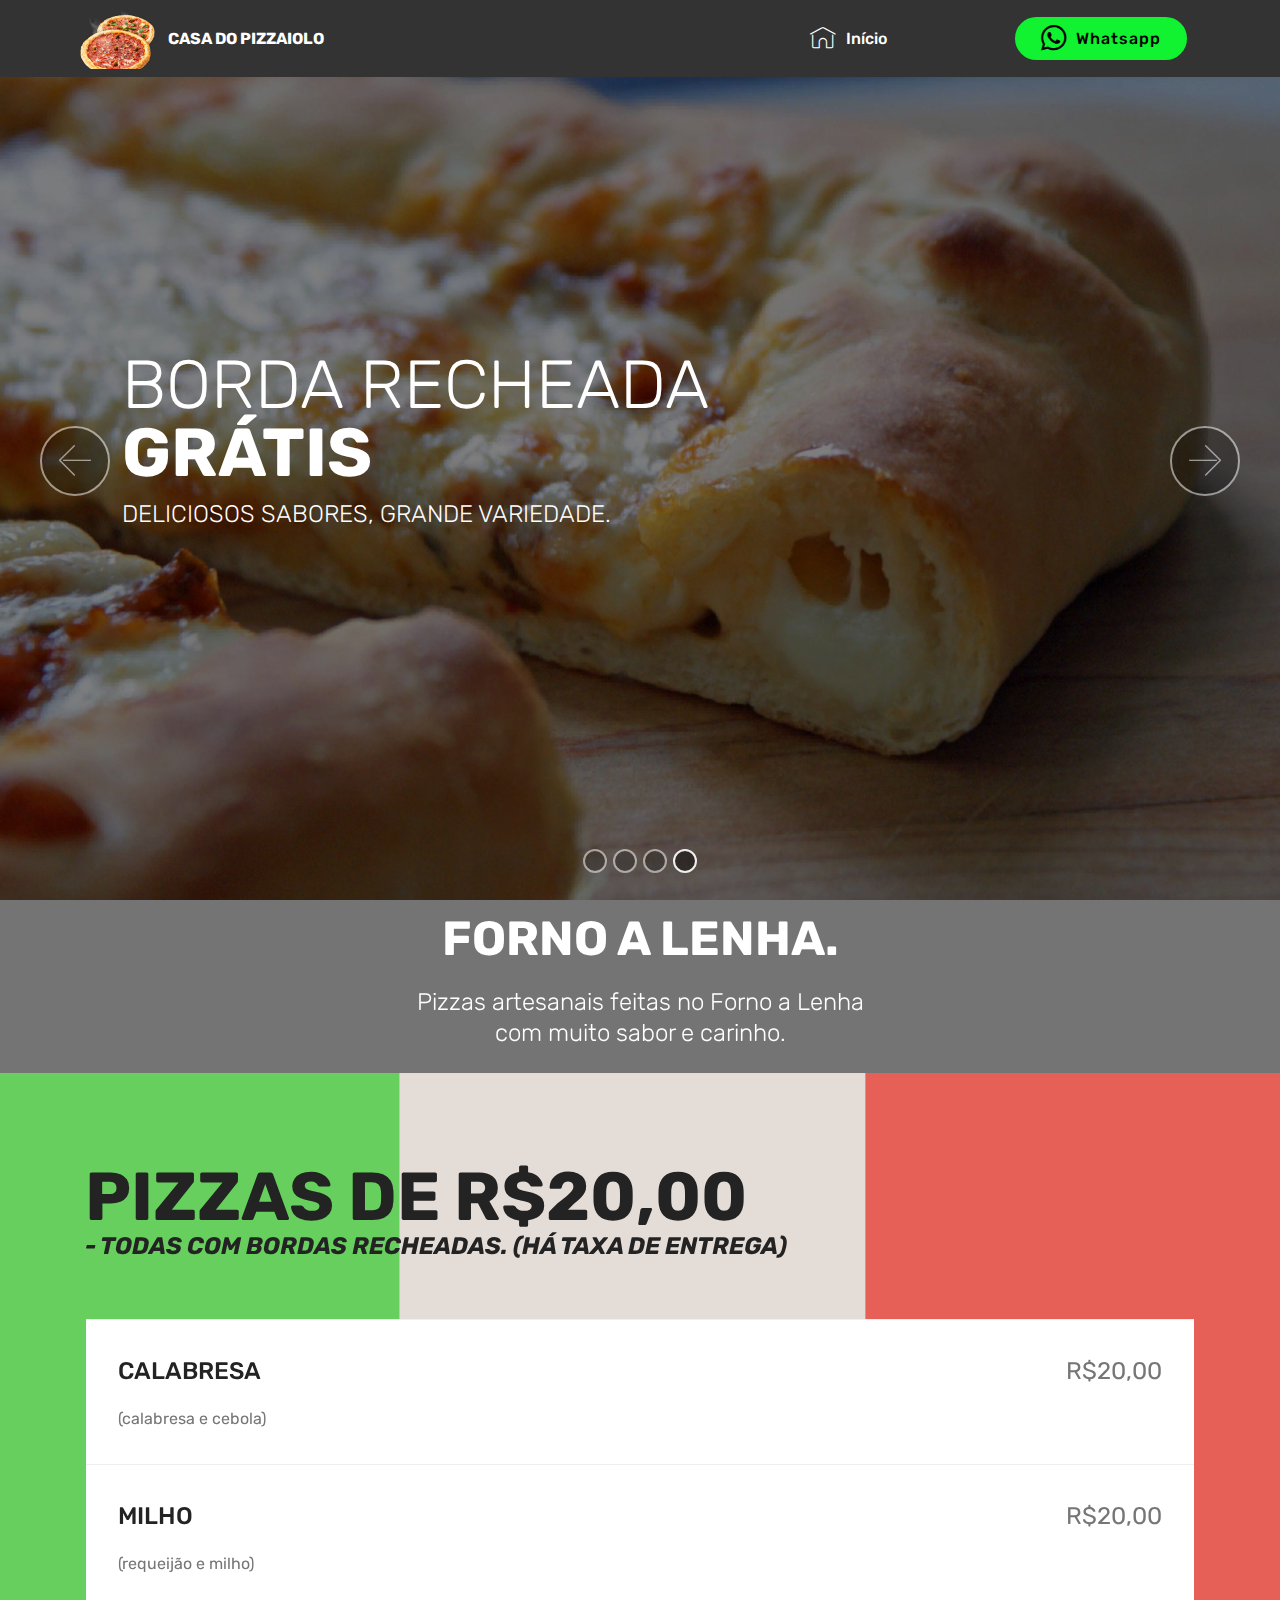
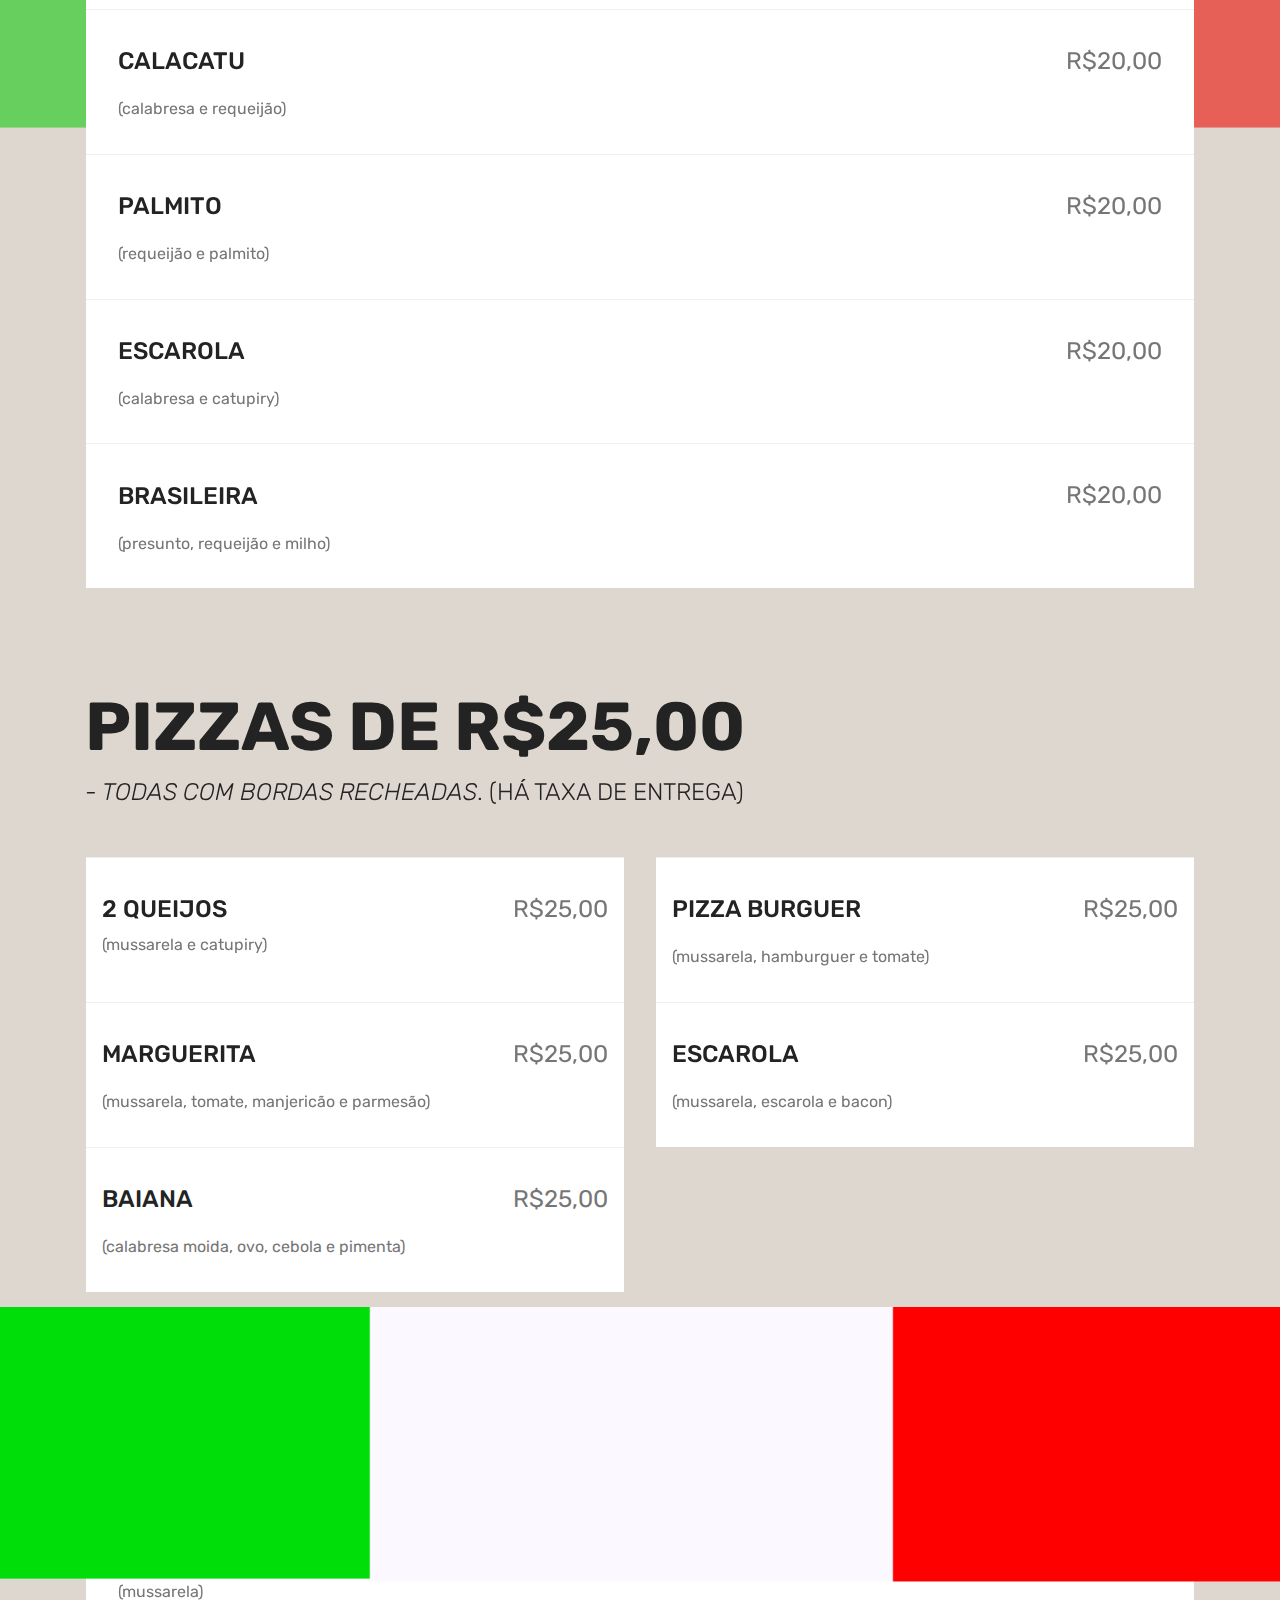
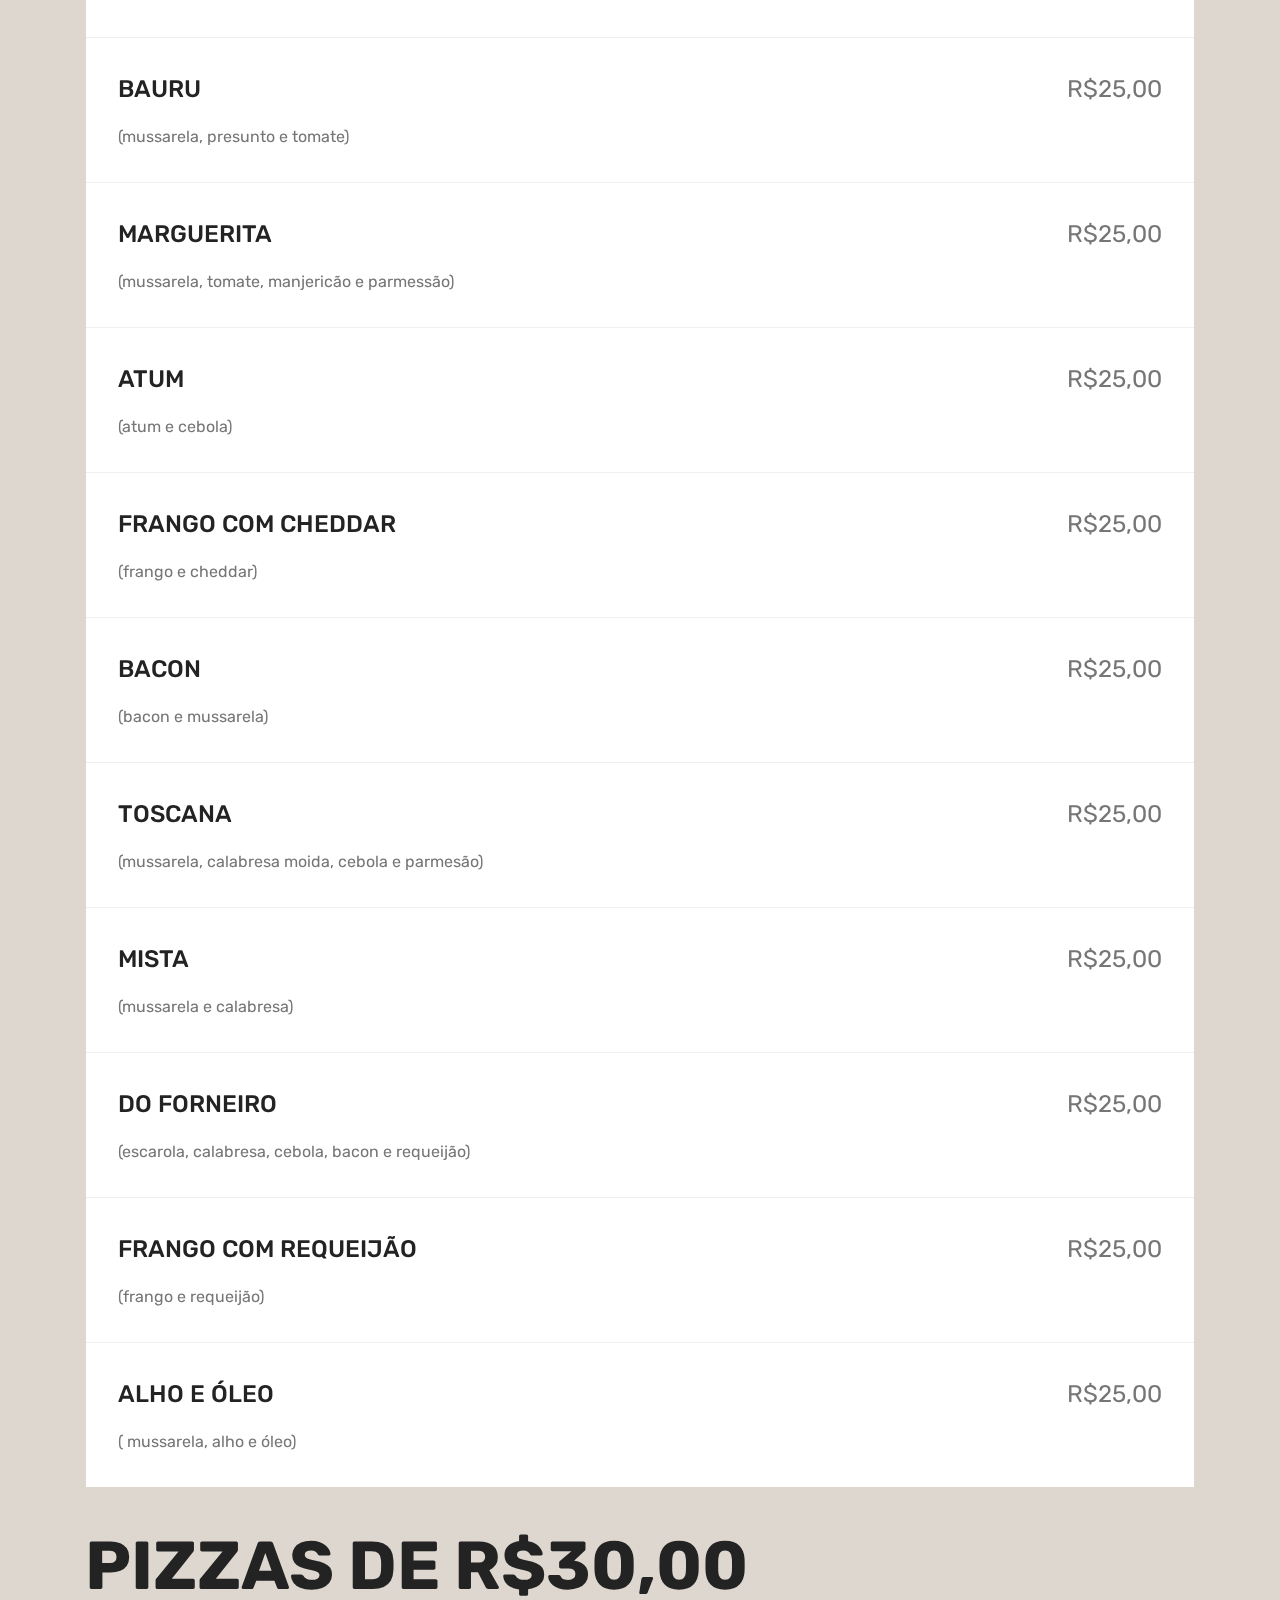
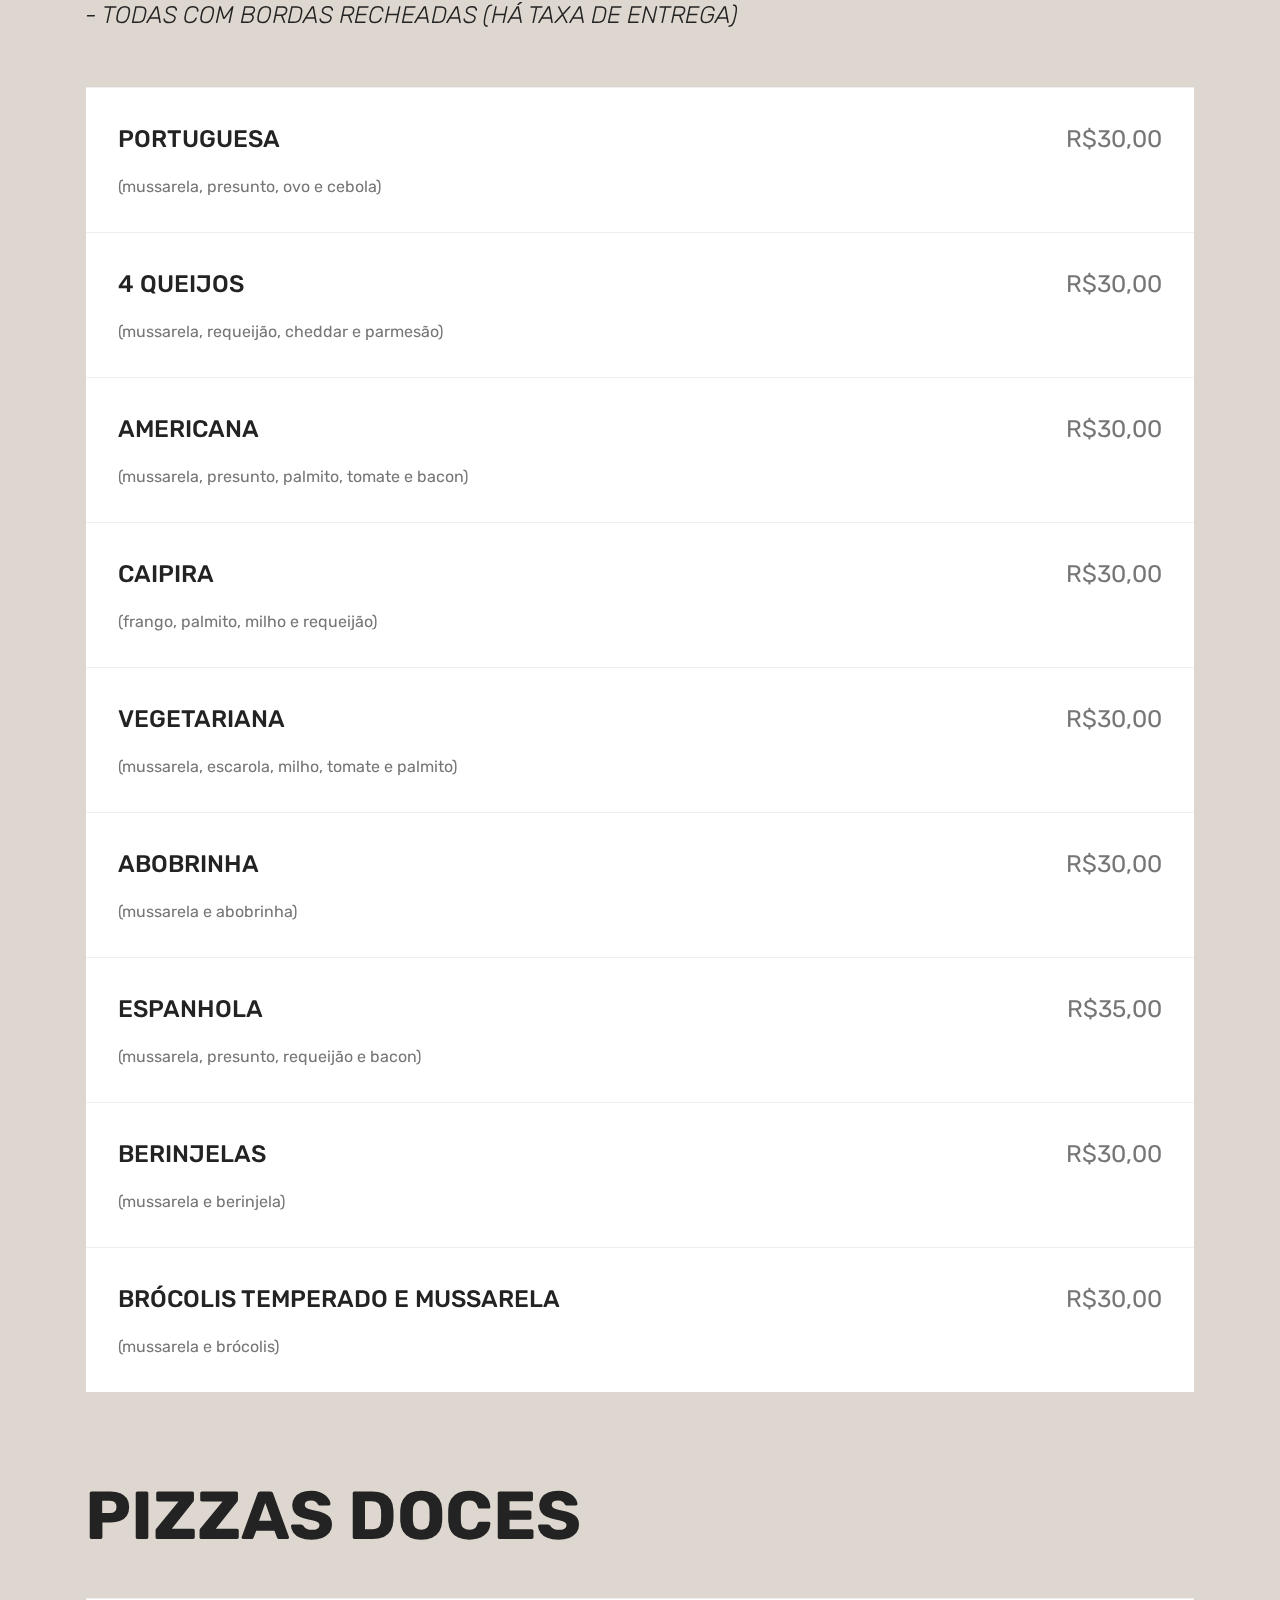
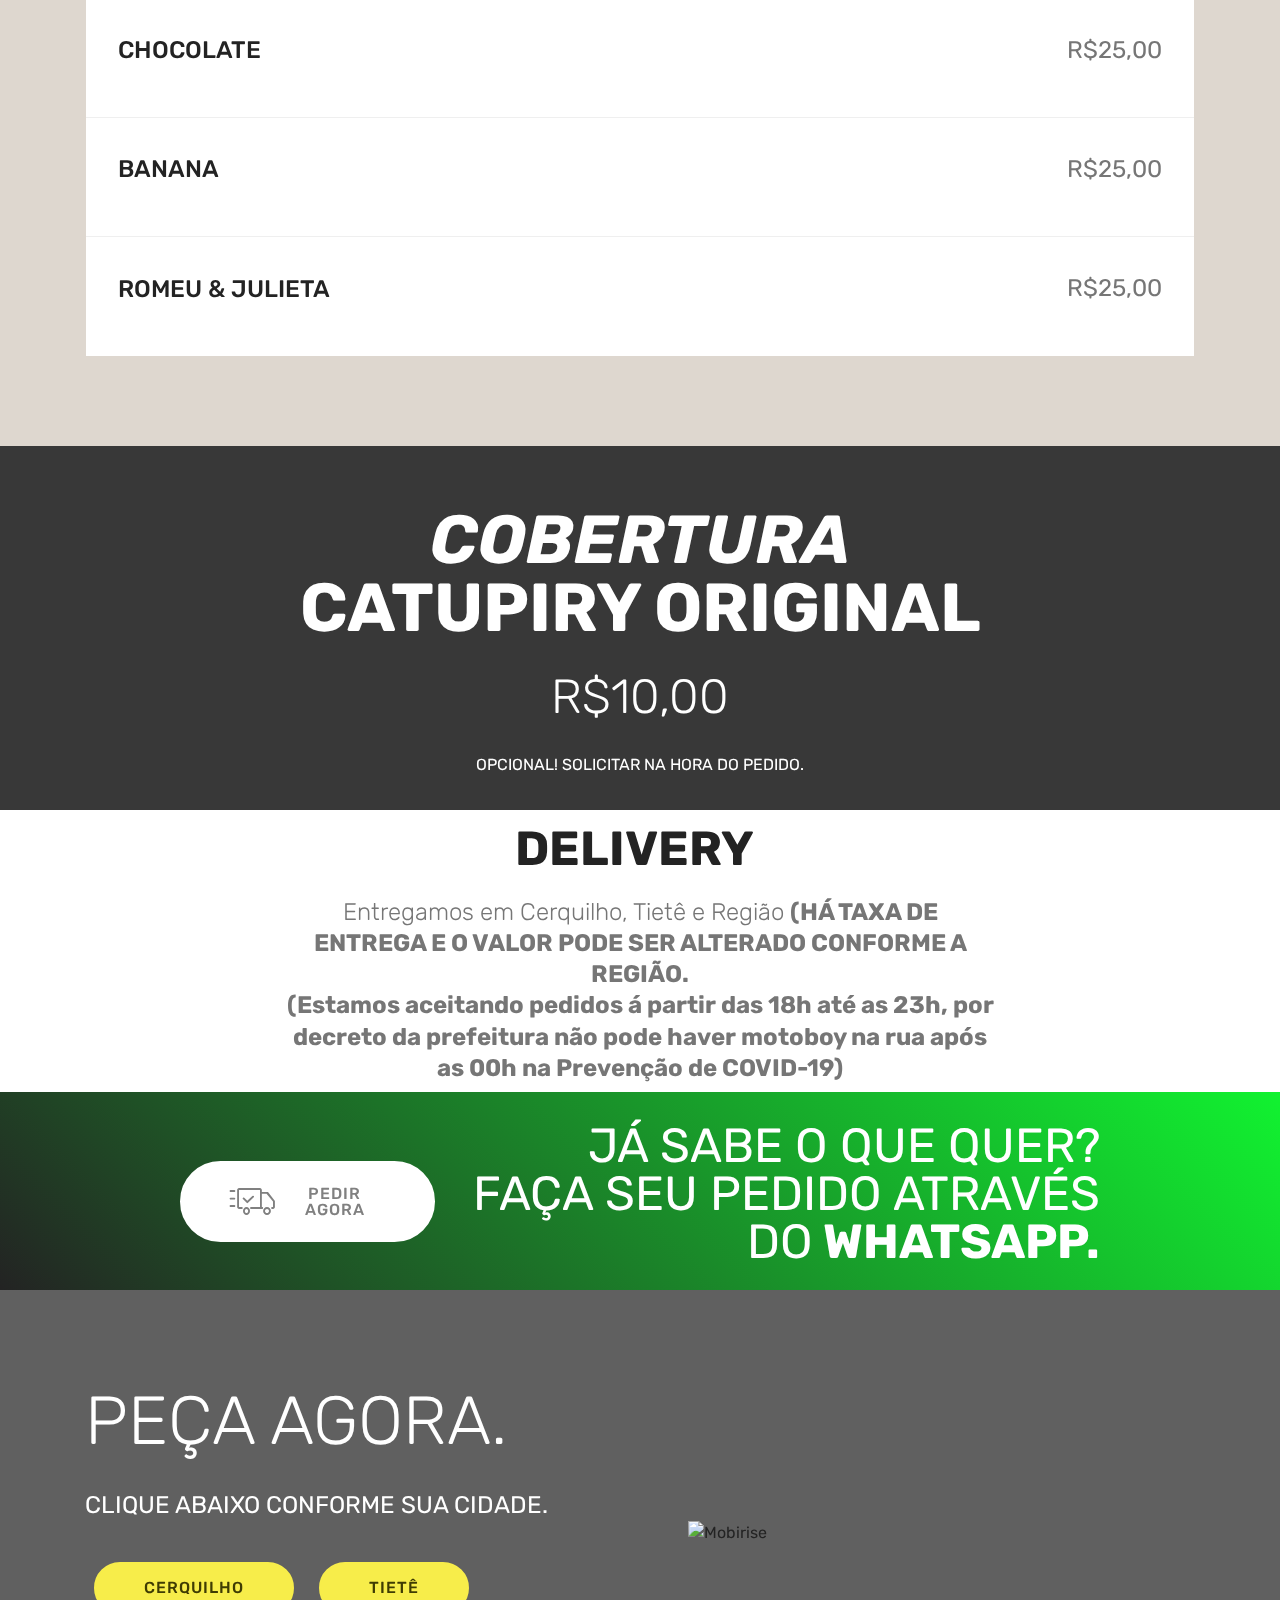
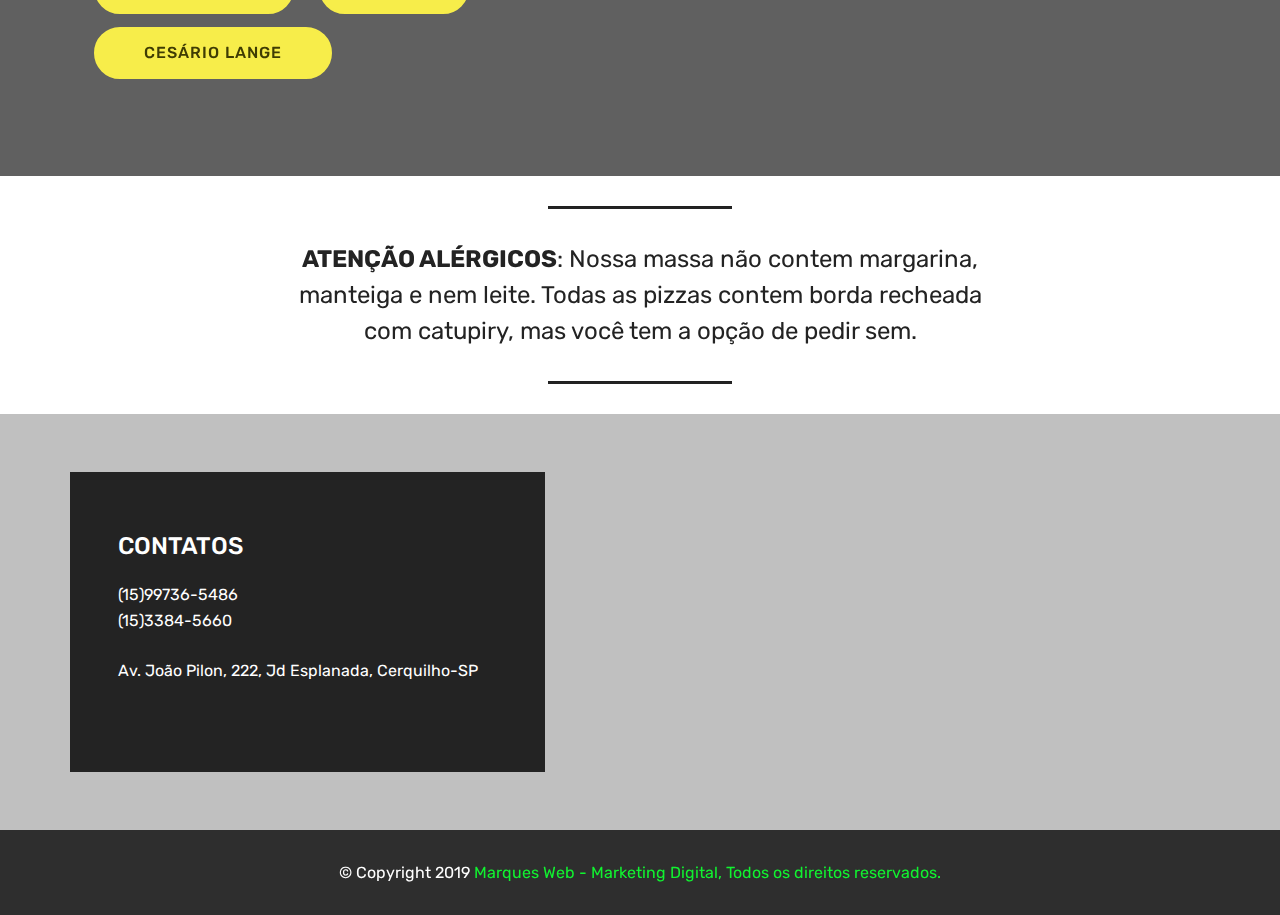
==== commit d6f286b1: "create github pages" ====
--- a/index.html
+++ b/index.html
@@ -11,7 +11,7 @@
   <meta name="twitter:title" content="Casa do Pizzaiolo Cerquilho">
   <meta name="viewport" content="width=device-width, initial-scale=1, minimum-scale=1">
   <link rel="shortcut icon" href="assets/images/pizzas-png-transparente-122x99.png" type="image/x-icon">
-  <meta name="description" content="Pizzaria com valores acessiveis na cidade de Cerquilho">
+  <meta name="description" content="Pizza barata com muito recheio deliciosa em Cerquilho, Tietê e Cesário Lange">
   
   
   <title>Casa do Pizzaiolo Cerquilho</title>
@@ -70,7 +70,7 @@
     </nav>
 </section>
 
-<section class="engine"><a href="https://mobirise.info">Mobirise</a></section><section class="carousel slide cid-rUcZiA3sAM" data-interval="false" id="slider1-5">
+<section class="engine"><a href="https://mobirise.info/d">free web maker</a></section><section class="carousel slide cid-rUcZiA3sAM" data-interval="false" id="slider1-5">
 
     
 
@@ -179,9 +179,40 @@
                 </div>
             </div>
             <!--Card-5-->
-            
+            <div class="card px-3 col-12">
+                <div class="card-wrapper media-container-row media-container-row">
+                    <div class="card-box">
+                        <div class="top-line pb-3">
+                            <h4 class="card-title mbr-fonts-style display-5">
+                                ESCAROLA</h4>
+                            <p class="mbr-text cost mbr-fonts-style m-0 display-5">
+                                R$20,00
+                            </p>
+                        </div>
+                        <div class="bottom-line">
+                            <p class="mbr-text mbr-fonts-style m-0 b-descr display-7">
+                                (calabresa e catupiry)</p>
+                        </div>
+                    </div>
+                </div>
+            </div>
             <!--Card-6-->
-            
+            <div class="card px-3 col-12">
+                <div class="card-wrapper media-container-row media-container-row">
+                    <div class="card-box">
+                        <div class="top-line pb-3">
+                            <h4 class="card-title mbr-fonts-style display-5">BRASILEIRA</h4>
+                            <p class="mbr-text cost mbr-fonts-style m-0 display-5">
+                                R$20,00
+                            </p>
+                        </div>
+                        <div class="bottom-line">
+                            <p class="mbr-text mbr-fonts-style m-0 b-descr display-7">
+                                (presunto, requeijão e milho)</p>
+                        </div>
+                    </div>
+                </div>
+            </div>
             <!--Card-7-->
             
             <!--Card-8-->
@@ -253,14 +284,14 @@
                 <div class="card-wrapper media-container-row media-container-row">
                     <div class="card-box">
                         <div class="top-line pb-3">
-                            <h4 class="card-title mbr-fonts-style display-5">BRASILEIRA</h4>
+                            <h4 class="card-title mbr-fonts-style display-5">MARGUERITA</h4>
                             <p class="mbr-text card-title cost mbr-fonts-style m-0 display-5">
                                 R$25,00
                             </p>
                         </div>
                         <div class="bottom-line">
                             <p class="mbr-text mbr-fonts-style display-7">
-                                (presunto, requeijão e milho)</p>
+                                (mussarela, tomate, manjericão e parmesão)</p>
                         </div>
                     </div>
                 </div>
@@ -301,21 +332,7 @@
                 </div>
             </div>
             <!--Card-6-->
-            <div class="card px-3 col-12 col-md-6">
-                <div class="card-wrapper media-container-row media-container-row">
-                    <div class="card-box">
-                        <div class="top-line pb-3">
-                            <h4 class="card-title mbr-fonts-style display-5">MARGUERITA</h4>
-                            <p class="mbr-text card-title cost mbr-fonts-style m-0 display-5">
-                                R$25,00
-                            </p>
-                        </div>
-                        <div class="bottom-line">
-                            <p class="mbr-text mbr-fonts-style display-7">(mussarela, tomate, manjericão e parmesão)</p>
-                        </div>
-                    </div>
-                </div>
-            </div>
+            
             <!--Card-7-->
             
             <!--Card-8-->
@@ -508,14 +525,13 @@
                 <div class="card-wrapper media-container-row media-container-row">
                     <div class="card-box">
                         <div class="top-line pb-3">
-                            <h4 class="card-title mbr-fonts-style display-5">
-                                ALICHE</h4>
+                            <h4 class="card-title mbr-fonts-style display-5">FRANGO COM REQUEIJÃO</h4>
                             <p class="mbr-text cost mbr-fonts-style m-0 display-5">
                                 R$25,00</p>
                         </div>
                         <div class="bottom-line">
                             <p class="mbr-text mbr-fonts-style m-0 b-descr display-7">
-                                (mussarela e aliceh)</p>
+                                (frango e requeijão)</p>
                         </div>
                     </div>
                 </div>
@@ -537,22 +553,7 @@
                 </div>
             </div>
             <!--Card-12-->
-            <div class="card px-3 col-12">
-                <div class="card-wrapper media-container-row media-container-row">
-                    <div class="card-box">
-                        <div class="top-line pb-3">
-                            <h4 class="card-title mbr-fonts-style display-5">
-                                FRANGO COM REQUEIJÃO</h4>
-                            <p class="mbr-text cost mbr-fonts-style m-0 display-5">
-                                R$25,00</p>
-                        </div>
-                        <div class="bottom-line">
-                            <p class="mbr-text mbr-fonts-style m-0 b-descr display-7">
-                                (frango e requeijão)</p>
-                        </div>
-                    </div>
-                </div>
-            </div>
+            
         </div>
     </div>
 </section>
@@ -686,7 +687,7 @@
                             </p>
                         </div>
                         <div class="bottom-line">
-                            <p class="mbr-text mbr-fonts-style m-0 b-descr display-7">(mussarela, preseunto, requeijão e bacon)</p>
+                            <p class="mbr-text mbr-fonts-style m-0 b-descr display-7">(mussarela, presunto, requeijão e bacon)</p>
                         </div>
                     </div>
                 </div>
@@ -728,22 +729,7 @@
                 </div>
             </div>
             <!--Card-10-->
-            <div class="card px-3 col-12">
-                <div class="card-wrapper media-container-row media-container-row">
-                    <div class="card-box">
-                        <div class="top-line pb-3">
-                            <h4 class="card-title mbr-fonts-style display-5">SICILIANA</h4>
-                            <p class="mbr-text cost mbr-fonts-style m-0 display-5">
-                                R$30,00
-                            </p>
-                        </div>
-                        <div class="bottom-line">
-                            <p class="mbr-text mbr-fonts-style m-0 b-descr display-7">
-                                (mussarela, champignon temperado e bacon)</p>
-                        </div>
-                    </div>
-                </div>
-            </div>
+            
             <!--Card-11-->
             
             <!--Card-12-->
@@ -794,9 +780,7 @@
                             </p>
                         </div>
                         <div class="bottom-line">
-                            <p class="mbr-text mbr-fonts-style m-0 b-descr display-7">
-                                Lorem ipsum dolor sit amet, consectetur adipisicing elit. Doloribus, odit?
-                            </p>
+                            <p class="mbr-text mbr-fonts-style m-0 b-descr display-7"></p>
                         </div>
                     </div>
                 </div>
@@ -813,9 +797,7 @@
                             </p>
                         </div>
                         <div class="bottom-line">
-                            <p class="mbr-text mbr-fonts-style m-0 b-descr display-7">
-                                Lorem ipsum dolor sit amet, consectetur adipisicing elit. Doloribus, odit?
-                            </p>
+                            <p class="mbr-text mbr-fonts-style m-0 b-descr display-7"></p>
                         </div>
                     </div>
                 </div>
